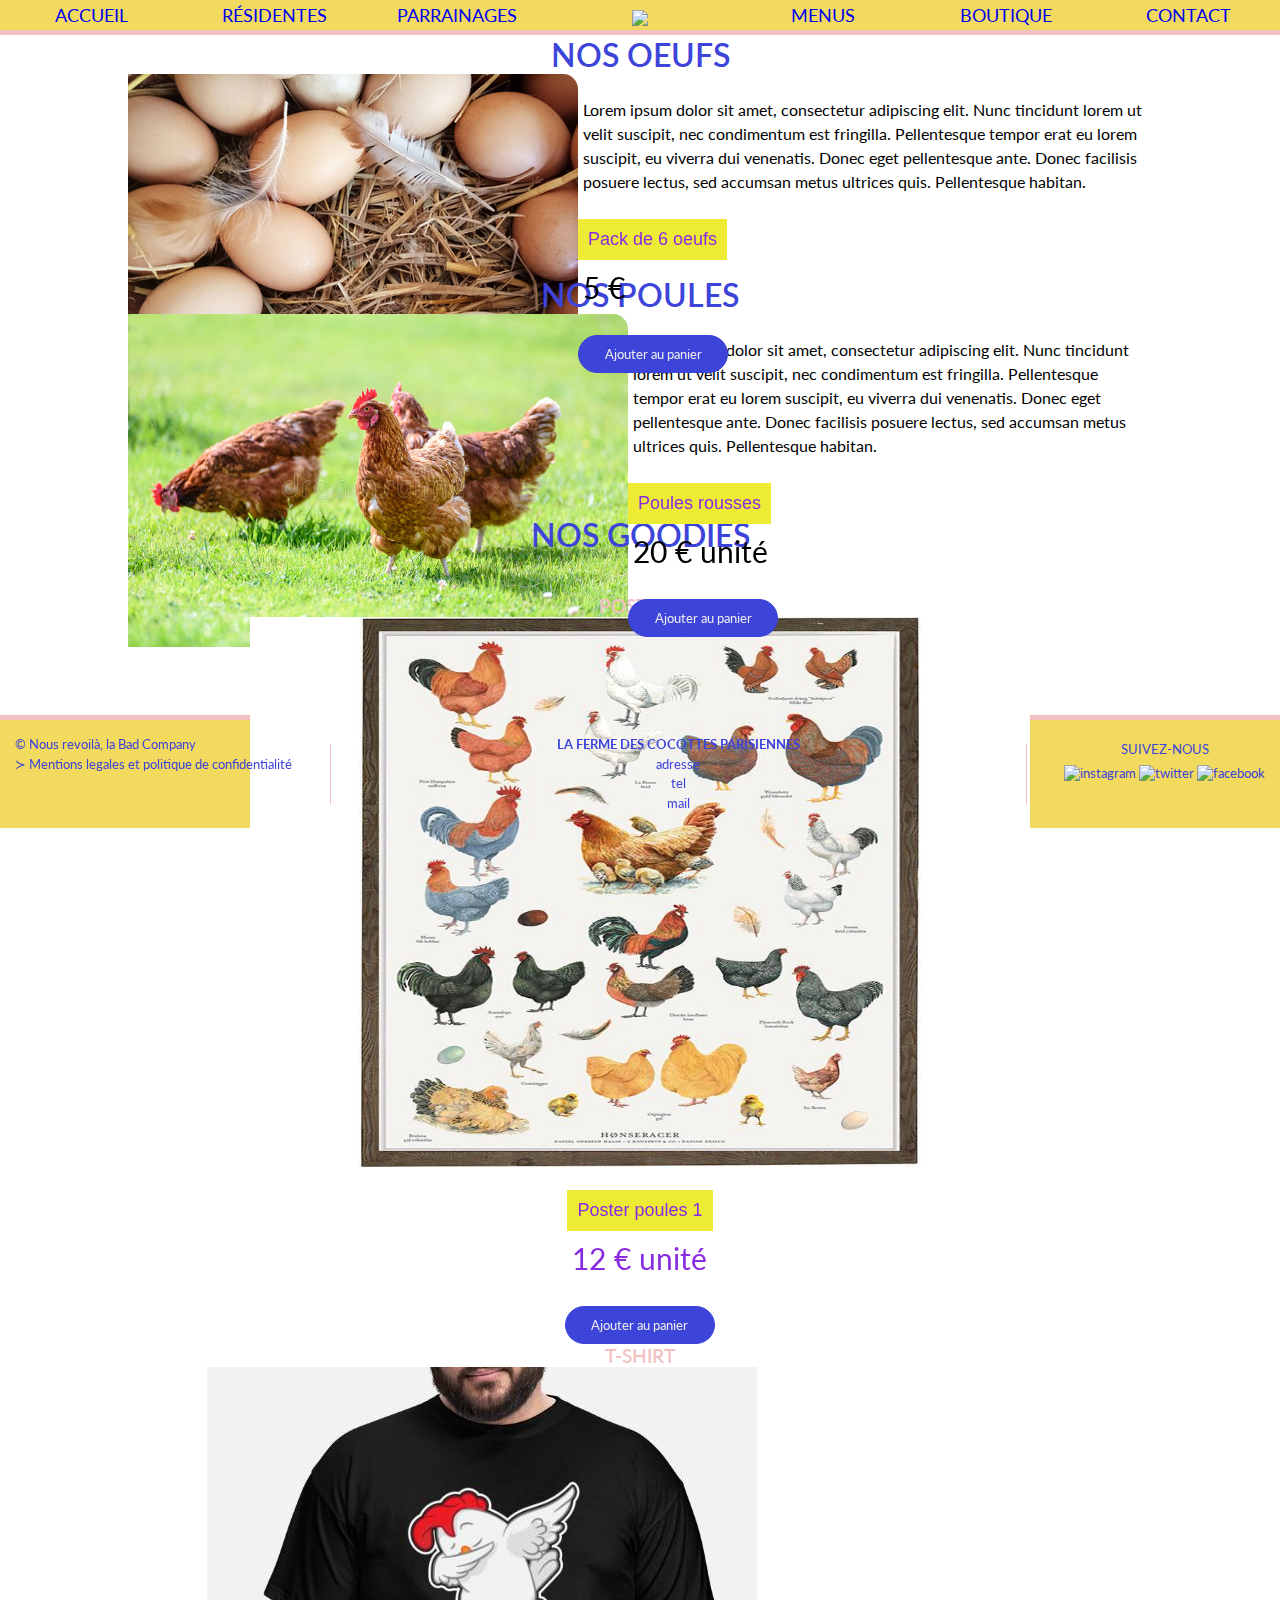
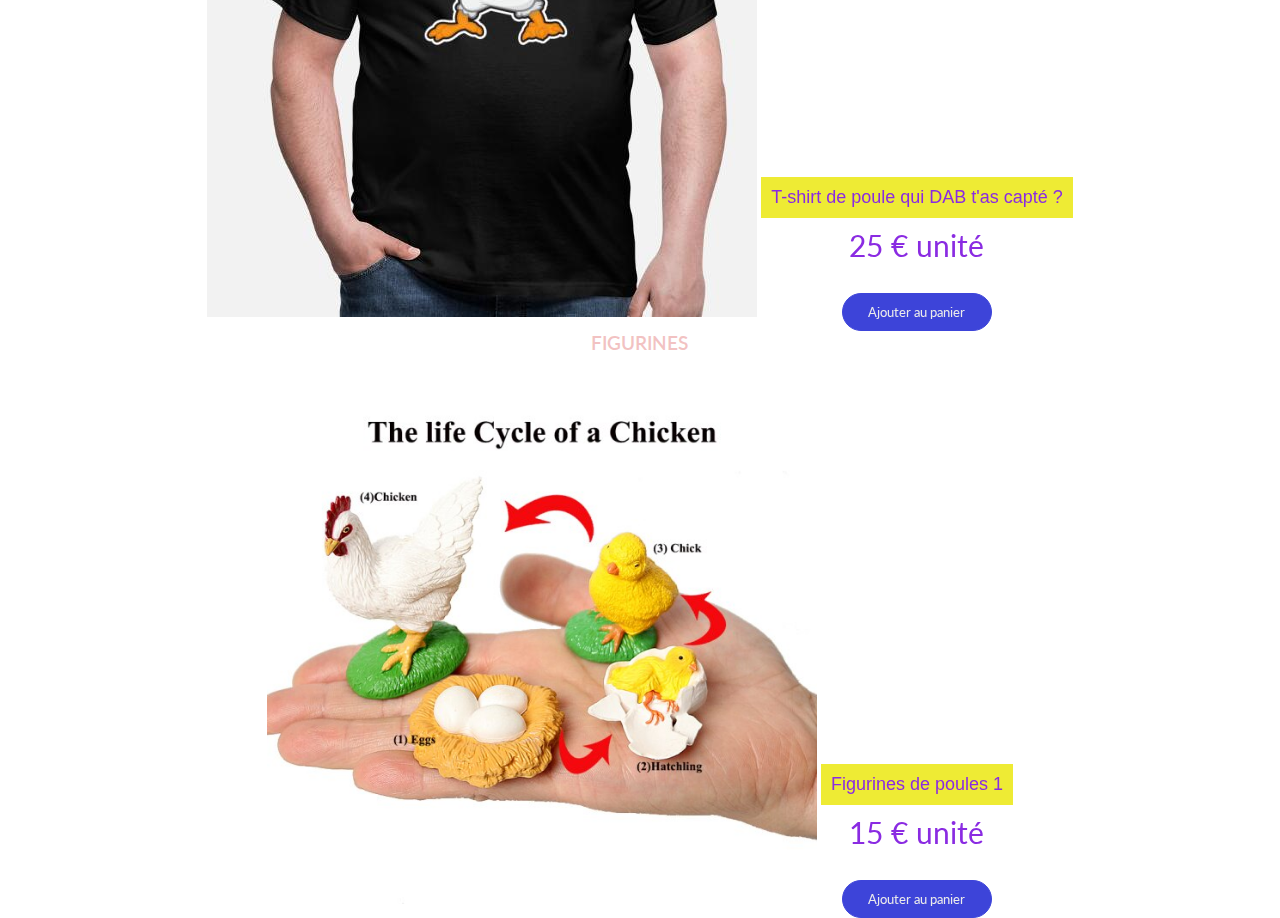
==== boutique.html @ 1811be8c "modif css: uniformisation bouutons et titres, 80vw pour tous contenus, échange menu et parrainage na" ====
<!DOCTYPE html>
<html lang="en">
    <head>
        <meta charset="UTF-8">
        <meta http-equiv="X-UA-Compatible" content="IE=edge">
        <meta name="viewport" content="width=device-width, initial-scale=1.0">
        <link href="css/style.css" rel="stylesheet">
        <link href="css/boutique.css" rel="stylesheet">
        <link rel="shortcut icon" type="image/png" href="img/chickenIco.png"/>
        <link rel="preconnect" href="https://fonts.googleapis.com">
        <link rel="preconnect" href="https://fonts.gstatic.com" crossorigin>
        <link href="https://fonts.googleapis.com/css2?family=Outfit:wght@400;600&display=swap" rel="stylesheet">
        <script type="text/javascript" src="script/starter.js"></script>
        <title>La Boutique - La ferme des Cocottes Parisiennes</title>
    </head>
    <body>
      <header>
        <div w3-include-html="navbar.html"></div>
        <script>
          includeHTML();
        </script>
      </header>
        <!-------------------------------------------------------------Les oueufs-------------------------------------------------------------->
        <section class="partoeufs">
          <div class="letitre">
            <h2>Nos oeufs</h2>
          </div>
          <div class="lesoeufs">

            <img class="imgoeufs" src="img/oeufsboutique.jpeg" alt="Image d'oeufs!">
          
            <div class="texteoeufs">
              <div class="descriPack">
                  <br>    
                  <p>Lorem ipsum dolor sit amet, consectetur adipiscing elit. Nunc tincidunt lorem ut velit suscipit, nec condimentum est fringilla. Pellentesque tempor erat eu lorem suscipit, eu viverra dui venenatis. Donec eget pellentesque ante. Donec facilisis posuere lectus, sed accumsan metus ultrices quis. Pellentesque habitan. </p>
              </div>
          
              <div class="dropdownPack">
                  <button class="boutonmenu1">Pack de 6 oeufs</button>
                  <div class="dropdownPack-child">
                    <a>Pack de 12 oeufs : 10 €</a>
                    <a>Pack de 24 oeufs : 18 €</a>
                  </div>
                  <div class="le-prix">
                    <p>5 €</p>
                  </div>
                  <div class="addToCart addToCartepack">
                    <button class="btn">Ajouter au panier</button>
                  </div>
              </div>
            </div>
          </div>
        </section>
      

            <!------------------------------------------------------------Les Poules--------------------------------------------------------------->
            <section class="partpoules">
              <div class="letitre">
                <h2 class="lestitres">Nos Poules</h2>
              </div>
              <div class="lesoeufs">
    
                <img class="imgoeufs" src="img/poules-boutique.jpg" alt="Image de Poules">
              
                <div class="texteoeufs">
                  <div class="descriPack">
                      <br>    
                      <p>Lorem ipsum dolor sit amet, consectetur adipiscing elit. Nunc tincidunt lorem ut velit suscipit, nec condimentum est fringilla. Pellentesque tempor erat eu lorem suscipit, eu viverra dui venenatis. Donec eget pellentesque ante. Donec facilisis posuere lectus, sed accumsan metus ultrices quis. Pellentesque habitan. </p>
                  </div>
              
                  <div class="dropdownPack">
                      <button class="boutonmenu1">Poules rousses</button>
                      <div class="dropdownPack-child">
                        <a>Poules Sussex : 45 €</a>
                        <a>Poule gâtinaise : 28 €</a>
                        <a>Poule Coucou de Rennes : 35 €</a>
                      </div>
                      <div class="le-prix">
                        <p>20 € unité</p>
                      </div>
                      <div class="addToCart addToCartepack">
                        <button class="btn">Ajouter au panier</button>
                      </div>
                  </div>
                </div>
              </div>
            </section>
            <!-----------------------------------------------------------------------Goodies------------------------------------------------------------>
            <section class="partgoodies">
              <div class="letitre">
                <h2 class="lestitres">Nos Goodies</h2>
              </div>
              <div class="articles">
                <div class="elements">
                  <h3>Posters</h3>
                  <img class="imgposterpoules" src="img/poster-boutique.jpeg" alt="Poster de poule.">
                  <div class="dropdownPack">
                    <button class="boutonmenu1">Poster poules 1</button>
                    <div class="dropdownPack-child">
                      <a>Poster poule rockeuse : 12 €</a>
                      <a>Poster poule du 93 : 12 €</a>
                    </div>
                    <div class="le-prix">
                      <p>12 € unité</p>
                    </div>
                    <div class="addToCart addToCartepack">
                      <button class="btn">Ajouter au panier</button>
                    </div>
                </div>
                <div class="elements">
                  <h3>T-shirt</h3>
                  <img class="imgt-shirt" src="img/t-shirt-poulet-dab-.jpg" alt="T-shirt de poule qui Dab.">
                  <div class="dropdownPack">
                    <button class="boutonmenu1">T-shirt de poule qui DAB t'as capté ?</button>
                    <div class="dropdownPack-child">
                      <a>T-shirt poule Matuidi Charo : 25 €</a>
                      <a>T-shirte poule bien mafé : 25 €</a>
                      <a>T-shirt poules résidentes : 35 €</a>
                    </div>
                    <div class="le-prix">
                      <p>25 € unité</p>
                    </div>
                    <div class="addToCart addToCartepack">
                      <button class="btn">Ajouter au panier</button>
                    </div>
                </div>
                <div class="elements">
                  <h3>Figurines</h3>
                  <img class="imgfigurines" src="img/figurines-de-poule.jpg" alt="Figurines de poules.">
                  <div class="dropdownPack">
                    <button class="boutonmenu1">Figurines de poules 1</button>
                    <div class="dropdownPack-child">
                      <a>Figurines de poules tueuses: 45 €</a>
                      <a>Figurines de poules à tête chercheuse: 28 €</a>
                    </div>
                    <div class="le-prix">
                      <p>15 € unité</p>
                    </div>
                    <div class="addToCart addToCartepack">
                      <button class="btn">Ajouter au panier</button>
                    </div>
                </div>
              </div>
            </section>
            <!-- FOOTER -->        
            <div w3-include-html="footer.html"></div>
            <script>
              includeHTML();
            </script>
            
          </body>
</html>
---- css/style.css ----
@import url('https://fonts.googleapis.com/css2?family=Lato:wght@400&family=Outfit:wght@400;600&display=swap');

:root {
    --primary-color : #F2DA5E;
    --second-color : #F2C2C2;
    --third-color : #3D44D9;
    --font-titre : 'Outfit', sans-serif, 600;
    --font-content : 'Lato', sans-serif;
}
* {

    box-sizing: border-box;
    text-decoration: none;
    padding: 0px;
    margin: 0px;
}

a:visited {color: var(--third-color);}

body {
    margin:0;
    font-family: var(--font-content);   
}

header {
    background-color: var(--primary-color);
    border-bottom: 5px solid var(--second-color);
    font-family: var(--font-titre);
    font-size: 18px;
    position: sticky;
    top: 0;
    transition:0.2s;
}

ul li {
    padding: 0;
    list-style: none;
}


/* 80 vw */
.partgoodies, .partoeufs, .partpoules, h4, .contact, .laPrez, .laFormule1, .laFormule2, .vosFilleules, .topParrains, .lespoules {
  width: 80vw;
  margin: auto; 
}

/* FONT ET TEXT*/
a {
    font-family: var(--font-titre); 
    position: relative;
    text-transform: uppercase;
    
}

.link::after {
    content: '';
    display: block;
    width: 100%;
    height: 0px;
    background: var(--second-color);
    transition:.3s ease;
    position: absolute;
    top: 10px;
    z-index: -1;
    left: 50%;
    transform: translateX(-50%);
}

.link:hover::after {
    height: 10px;
    position: absolute;
    top: 14px;
    z-index: -1;
    left: 50%;
    transform: translateX(-50%);
}


p {font-size: 1em; line-height: 1.5; }

h1{ 
    font-family: var(--font-titre);
    font-size: 3em;
    font-weight: 600;
    text-transform: uppercase;
    color: var(--second-color);
}

h2 {
    font-family: var(--font-titre);
    color: var(--third-color);
    font-size: 2em;
    font-weight: 600;
    text-transform: uppercase;
}

h3 {
    text-align: center;
    font-family: var(--font-titre);
    color: var(--second-color);
    font-size: 1.2em;
    font-weight: 600;
    text-transform: uppercase;
}


.btn {
  border-radius: 25px;
  padding: 10px;
  border: solid 1px var(--third-color);
  background: var(--third-color);
  color: rgb(235, 235, 235);
  font: var(--font-titre);
  font-size: 80%;
  width: 150px;
}

.btn:active {
    background-color: var(--second-color);
    border:var(--third-color) solid 3px;
}
MENU NAVIGATION
 header {
  z-index: 1000000000;
}

#menuDesktop {      
    display: flex;
    flex-direction: column;
    justify-content: center;
}

#menuDesktopSize {
  display: grid;
  grid-template-columns: 1fr 1fr 1fr 1fr 1fr 1fr 1fr;
    flex-direction: row;
    justify-content: space-evenly;
    align-items: center;
    list-style: none;
    text-align: center;
    padding: 0;
    transition: 0.2s;
}

#menuMobile {display: none;}
.menuDeroulant {display: none;}

.logo {
    width: 65px;
    transition: 0.2s;
    margin-top: 10px
}

MENU MOBILE
.b1 { 
    margin: 10px;
    width: 40px;
    height: 40px;
    border: none;
    cursor: pointer;
    border-radius: 5px;
    position: absolute;
    left: 0;
    top: 40%;
    background: none;
    transform: translateY(-50%);
  }

.container-lignes {
    width: 40px;
    height: 40px;
    position: absolute;
    top: 50%;
    left: 50%;
    transform: translate(-50%, -50%);
    pointer-events: none;
  } */ 

  .ligne {
    position: absolute;
    border-radius: 10px;
    width: 40px;
    height: 5px;
    background:var(--third-color);
  }
  .ligne:nth-child(1){
    top: 0px;
  }
  .ligne:nth-child(2){
    top: 15px;
  }
 .ligne:nth-child(3){
    top: 30px;
  }
  
  .b1 .ligne:nth-child(1), .ligne:nth-child(3){
    transform: rotate(0deg);
    transition:   
    transform 0.2s ease-in-out,
    top 0.2s 0.2s ease-in-out;
  }
  .b1 .ligne:nth-child(2) {
    transition: opacity 0.2s 0.2s ease-in-out;
  } 

  .b1.active .ligne:nth-child(1){
    top: 15px;
    transform: rotate(45deg);
    transition:   
    top 0.2s  ease-in-out,
    transform 0.2s 0.2s ease-in-out;
  }
  .b1.active .ligne:nth-child(2){
    transition: opacity 0.2s ease-in-out;
    opacity: 0;
  }
  .b1.active .ligne:nth-child(3){
    top: 15px;
    transform: rotate(-45deg);
    transition:   
    top 0.2s  ease-in-out,
    transform 0.2s 0.2s ease-in-out;
  }

/* HOME PAGE 
.fullWidthHomeBG {
  padding: 0;
  margin: 0;
}

.fullWidthHome {
    background-image: url(../img/chickenFull.png);
    background-repeat: no-repeat;
    background-size: cover;
    height : 80vh;
    display: flex;
    align-content: center;
    justify-content: center;
    align-items: center;
}

.centred {width: 80vw;
    margin: auto;
    display: flex;
    flex-direction: column;
    align-content: center;
    align-items: center;
    padding: 80px; 
} */

/* .imgPictureHome {
  padding: 20px 0;
}

.actualiteHome {
  display: flex;
  flex-direction: row;
  justify-content: space-evenly;
  width: 100%;
  align-items: center;
}

.rondJaune {
    position: absolute;
    left: -150px;
    z-index: -1;
} */


/* //////////////// QUI NOUS SOMMES ////////////////// */

/* .who{
  display: flex;
  flex-direction: column ;
  align-items: center;
  width: 80vw; 
  margin: auto; 
}

.who h2{
    padding: 20px 0 20px 0;
    text-align: center;
} */

/* philosophie */
/* .philo {
    display: flex;
    flex-direction: column;
    justify-content: center;
    align-items: center;
    text-align: center; 
    padding : 20px;  
}
.philo > p {
    width: 350px;
}

.philo > img {
    animation: roundpink 5s ease 0s infinite normal none;
    z-index: 0; 
    position: absolute; 
}
@keyframes roundpink {
    0% {
      animation-timing-function: ease-out;
      transform: scale(1);
      transform-origin: center center;
    }
  
    10% {
      animation-timing-function: ease-in;
      transform: scale(0.91);
    }
  
    17% {
      animation-timing-function: ease-out;
      transform: scale(0.98);
    }
  
    33% {
      animation-timing-function: ease-in;
      transform: scale(0.87);
    }
  
    45% {
      animation-timing-function: ease-out;
      transform: scale(1);
    }
  } */

/* .philo > h2, p {
    z-index: 2;
} */

/* mettez-vous au vert */
/* .green {
    border: solid 20px;
    border-color: var(--third-color);
    text-align: center; 
    padding : 20px;
    overflow: scroll; 
}
.green > p{
    text-align: justify;
    padding-bottom: 10px;

}

.philo, .green{
    height: 450px; 
    width: 450px;
} */

/* activités */
/* article {
    display: grid;
    grid-template-columns: repeat(2, 1fr);
    grid-template-rows: repeat(3, 1fr);
    grid-column-gap: 35px;
    grid-row-gap: 35px;
    align-items: center;
    justify-items: center;
    padding-top: 20px;
}
.farmer { grid-area: 1 / 1 / 2 / 2; 
}
.chicken { grid-area: 1 / 2 / 2 / 3; 
}
.heart { grid-area: 2 / 1 / 3 / 3; 
}
.bar { grid-area: 3 / 1 / 4 / 2;
}
.shop { grid-area: 3 / 2 / 4 / 3; 
}
article > div {
    display: flex; 
    flex-direction: column;
    align-items: center;
    transition: transform .1s;  
} */
/* article > div:hover{
    -webkit-transform: scale(1.5); /* Safari 3-8 */
    /* transform: scale(1.5);
}
article img {
    padding: 20px; 
} */ 


/* //////////////// FIN QUI NOUS SOMMES ////////////////// */


/* //////////////////////////////////////////////////////     DEBUT     PARRAINAGES      ///////////////////////////////////////////////////////////////// */

/* .laPrez {
  display: block;
  padding: 50px 20px 50px 20px;
}

.laPrezMobile {
  display: none;
  padding: 50px 20px 50px 20px;
}
  
.laPrez > p {
  justify-content: flex-start;
}
  
.laFormule1 {
  display: flex;
  flex-direction: row;
}
  
.pouleFormule1 {
  width: 500px;
  border-radius: 0px 15px 15px 0px;
  justify-content: flex-start;
}
  
.texteFormule1 {
  margin: 20px;
  margin-bottom: 0px;
  display: flex;
  flex-direction: column;
  justify-content: space-between;
}
  
.descriFormule1 > p {
  justify-content: flex-start;
}

.descriFormule1Mobile {
  justify-content: flex-start;
  display: none;
}
  
select {
  font-family: var(--font-content);padding: 5px;
  margin: 20px 0px 20px 0px;
  width: 291px;
  height: 40px;
  background-color: white;
}
  
.textareaNomPoule {
  display: flex;
  flex-direction: row;
}
  
.textareaNomPoule textarea { */
  /* width: 291px;
  height: 40px;
  resize: none;
  justify-content: flex-start;
  font-family: var(--font-content);
  padding: 10px;
}
  
.textareaNomPoule button {
  width: 100px;
  height: 40px;
  justify-content: flex-start;
  font-family: var(--font-content);
}
  
.lePrix {
  margin: 20px 0px 20px 0px;
  font-size: 30px;
}
  
.lePrix1 > p {
  justify-content: flex-start;
}
  
.addToCart button{
  border-radius: 25px;
  padding: 10px;
  border: solid 3px var(--third-color);
  background: var(--third-color);
  color: rgb(235, 235, 235);
  font: var(--font-titre);
}
  
.addToCartformule1Mobile{
  display: none;
}

.addToCartformule2 {
  display: flex;
  justify-content: flex-end;   
}

.laFormule2 {
  display: flex;
  flex-direction: row-reverse;
  margin: 30px 0px 0px 0px;
}
  
.pouleFormule2 {
  width: 500px;
  border-radius: 15px 0px 0px 15px;
  justify-content: flex-start;
}

.texteFormule2 {
  margin: 30px;
  margin-bottom: 0px;
  justify-content: flex-start;

}

.texteFormule2 a{
display: flex;
justify-content: flex-end;
} */


/* .descriFormule2 > p{
  justify-content: flex-start;
}

.descriFormule2Mobile > p{
  display: none;
} */

/* .plusMoins {
  margin: 50px 0px 50px 0px;
  align-items: flex-start;
  display: flex;
  flex-direction: row;
  justify-content: flex-end;
}

.plusMoins textarea {
  width: 75px;
  height: 50px;
  resize: none;
  white-space: normal;
  text-align: justify;
  -moz-text-align-last: center;
  text-align-last: center;
  font-size: 20px;
  margin: 0px 10px 0px 10px;
  overflow:hidden;
  rows:1; 
  disabled:true;
}

.plusMoins button {
  width: 50px;
  height: 50px;
  font-size: 30px;
} */

/* .lePrix2 > p {
  display: flex;
  justify-content: flex-end;
}

.addToCartformule2 {
  display: flex;
  justify-content: flex-end;   
}

.titleParrainages {
  text-align: center;
  margin: 50px;
}

.filleulesMalheureusement {
  font-size: 24px;
  line-height: 42px;
  text-align: center;
  margin: 150px;
}

.medailles {
  display: flex;
  flex: row;
  padding: 50px;
  min-height: 800px;
  align-content: center;
  justify-content: space-evenly;
}
.medailleSolo {
  display: flex;
  flex-direction: column;
  max-width: 300px;
  align-items: center;
  box-shadow: 5px 10px 5px lightgrey;
  margin: 10px 20px 10px 20px;
} */

/* .medailles img {
  width: 150px;
}  

.medailleTxt > p {
  font-size: 30px;
  text-align: center;
}
  
.medailleComment > p {
    padding: 20px;
}

.medailleOr {
  align-self: flex-start;
}

.medailleArgent {
  align-self: center;
}

.medailleBronze  {
  align-self: flex-end;
} */


  /* //////////////////////////////////////////////////////     FIN     PARRAINAGES      ///////////////////////////////////////////////////////////////// */

/* h4 {
    display: flex;
    justify-content: center;
    font-style: normal;
    margin-top: 4%;
}

#contact {
    padding: 40px;
    text-align: center;
}

.poules-contact {
    display: flex;
    padding-bottom: 10px;
    justify-content: space-evenly;  
}

#poules {
position: 50% 50%;
}

form {
    margin: 0 auto;
    width: 300px;
    padding-top: 20px;
}

label {
    line-height: 2;
}

input[type="text"],
input[type="email"],
textarea {
    width: 100%;
    padding: 10px;
    margin-bottom: 10px;
} */

/* Boutique */
/* les oeufs et les poules */
/* .letitre {
    text-align: center;   
}

.lesoeufs {
    display: flex;
    flex-direction: row;
    }
    
    .imgoeufs {
    width: 500px;
    border-radius: 0px 15px 15px 0px;
    justify-content: flex-start;
    }
    
    .texteoeuf {
    padding: 20px;
    }
    
    .boutonmenu1 {
    background-color: rgb(238, 235, 52);
    color:blueviolet;
    border: none;
    cursor: pointer;
    padding:10px;
    margin-top:20px;
    font-size: 18px;
    }
     */
    /* .boutonmenu1:hover {
     background-color: #3D44D9;
    }
    
    .dropdownPack {
    position: relative;
    display: inline-block;
    }
    
    .dropdownPack-child {
    display: none;
    background-color: rgb(238, 235, 52);
    min-width: 50px;
    }
    
    .dropdownPack-child a {
    color:blueviolet;
    padding:10px;
    text-decoration: none;
    display: block;
    }
    
    .dropdownPack:hover .dropdownPack-child {
    display: block;
    } */
    
        /* .le-prix {
        margin: 0px 0px 20px 0px;
        font-size: 30px;
        }
        
        .addToCarte button{
        color:blueviolet;
        width: 120px;
        height: 40px;
        background-color: #3D44D9;
        border-radius: 15px;
        border: 0px;
        } */
    /* la boutique */
    /* .articles {
        display: flex;
        justify-content: space-around;
        align-items: center;
        padding-top: 40px;
        flex-wrap: wrap;
        text-align: center;
        color:blueviolet;
     }
     .lestitres{
       margin-top: 40px;
     }
    
     .imgposterpoules{
        width: 550px;
        height: 550px;
     }
     .imgt-shirt{
        width: 550px;
        height: 550px;
     } */
     /* .imgfigurines{
        width: 550px;
        height: 550px;
     }
     @media screen and (max-width: 650px) {
     .descriPack{
       display: none;

     }
     .imgoeufs{
       max-width: 200px;
     }
     .letitre{
    
       margin: 20px;
     }
    }      */

/* .partoeufs {
padding:  0px ;
margin: 20px 20px 20px 0px;
height: 200px;
}

.partpoules {
padding:  0px ;
margin: 20px 20px 20px 0px;
height: 200px;
}

.imgposterpoules {
  width: 90%; */
  /* height: 550px; */
  /*   margin: 50px;*/ 
  /* margin: 0; */
/* }

.texteoeuf {
padding: 10px;  
}

.partgoodies {
max-height: 200px; 
}

article > .btn {
  width: 100px;
  height: 30px;
} */

/* residentes photos */

/* .lespoules {
    display: flex;
    justify-content: space-around;
    align-items: center;
    padding-top: 120px;
    flex-wrap: wrap;
}

.lespoules2 {
    display: flex;
    justify-content: space-around;
    align-items: center;
    padding-top: 200px;
}

.coq1 {
    display: flex;
    justify-content: space-around;
    padding-top: 200px;
    padding-bottom: 200px;
}

.poules__container {
    display: flex;
    flex-direction: column; */
    /* justify-content: center;
    padding: 1rem;
    background-color: #d8d5cf;
    margin: 1rem;
    width: 30%;
    height: 470px;
    align-items: center;
}

.poule__contenu {
    padding: 1rem;
}

.poulettes {
    width: 80%;
}

.poule__desc {
  display: none;
  padding: 1rem;
} */


@media screen and (max-width: 650px) { 
  /* residentes */
  .poules__container{
    width: 100%;
    float: right;
    height: 275px;
    flex-direction: row-reverse;
    padding: 0.3rem;
    margin: 0.3rem;
    justify-content: flex-start;
  }

  .poules__container:nth-child(2n) {
    flex-direction: row;
  }

  .poulettes {
    width: 50%;
  }

  .poule__desc {
    display: block;
  }

    /* Parrainages */  
  .laPrez {
    display: none;
  }
  
  .laPrezMobile {
    display: block;
    padding: 20px 20px 50px 20px;
  }
  
  .texteFormule1 {
    display: flex;
    flex-direction: column;
    justify-content: space-between;
    margin:  20px;
  }
  
  .descriFormule1 {
    display: none;
  }
  
  .descriFormule1Mobile {
    justify-content: flex-start;
    display: block;
  }
  
  .lePrix {
    margin: 20px 0px 20px 0px;
    font-size: 30px;
  }
    
  .lePrix1 > p {
    display: flex;
    justify-content: flex-end;
  }
  
  .addToCartformule1 {
    display: flex;
    justify-content: flex-end;
  }
  
  .imgPouleParrainage {
    display:none;
  }
  
  select {
    font-family: var(--font-content);padding: 5px;
    margin: 20px 0px 20px 0px;
    max-width: 200px;
    height: 40px;
    align-self: center;  
  }
   
  .textareaNomPoule {
    display: flex;
    flex-direction: column;
  }
    
  .textareaNomPoule textarea {
    max-width: 200px;
    height: 40px;
    resize: none;
    justify-content: flex-start;
    font-family: var(--font-content);
    align-self: center;
   }
    
  .textareaNomPoule button {
    width: 100px;
    height: 40px;
    justify-content: flex-start;
    align-self: center;
    font-family: var(--font-content);
  }
  
  .descriFormule2Mobile > p{
    display: flex;
    justify-content: center;
  }
  
  .laFormule2 {
    display: flex;
    flex-direction: row-reverse;
    margin: 0;
  }
  
  .descriFormule2{
    display: none;
  }
  
  .texteFormule2 {
    margin: 0px 0px 0px 0px;
    display: flex;
    flex-direction: column;
    justify-content: space-between;
    margin: 20px;
  }
  
  .filleulesMalheureusement {
    margin: 100px;
  }
  
  .medailles {
    display: flex;
    flex-direction: row;
    padding: 0px 20px 0px 20px;
    min-height: 200px;
    align-content: center;
    justify-content: space-evenly;
  }
  
  .medailles img {
      width: 50px;
  }
  
  .medailleTxt > p {
    font-size: 18px;
    text-align: center;
    padding: 0px 10px 10px 10px;
  }
  
  
  .medailleSolo {
    display: flex;
    flex-direction: column;
    max-width: 150px;
    align-items: center;
    box-shadow: 5px 5px 5px lightgrey;
    margin: 10px 20px 10px 20px;
  }
  
  .medailleSolo img {
    display: flex;
    flex-direction: column;
    max-width: 100px;
    align-items: center;
    margin: 10px 20px 10px 20px;
  }
  
  .medailleComment {
    display: none;
  }
  
  .medailleOr {
    align-self:baseline;
  }
  
  .medailleArgent {
    align-self:baseline;
  }
  
  .medailleBronze  {
    align-self:baseline;
  }
  

  /* MENU */
  
  #menuDesktop {display: none;}

  #menuMobile {
    display: flex;
    flex-direction: column;
    align-items: center;
    z-index: 2;
    background: var(--primary-color);
    border-bottom:2px solid var(--second-color) ;
}

  #menuMobile ul {
    list-style: none;
    text-align: center;
    padding: 0;
  }

  #menuMobile .logo {margin-top: 10px; text-align: center;}
  header {height: 100px;}   

  .menuDeroulant {
    background-color: var(--primary-color); 
    width: 100vw; 
    height: 45vh;
    display: flex;
    flex-direction: row;
    justify-content: space-around;
    position: absolute;
    transform: translateY(-150%);
    transition: transform 0.4s ease-in;
    z-index: -2;
  }

  .deroule {
    transform: translateY(0%);
  }

  .menuDeroulant ul {
    display: flex;
    flex-wrap: nowrap;
    flex-direction: column;
    justify-content: space-evenly;
    align-items: center;
    padding: 0;
  }
}
  /* HOME */
  /* .actualiteHome {
    flex-direction: column;
  }
   */


/* MEDIA QUERIES QUI NOUS SOMMES */
/* @media screen and (min-width: 651px) {
    .who {
        display: flex;
        flex-flow: row wrap;
        justify-content: center ;  
    }
    .philogreen {
        display:flex; 
        justify-content:center ;  
        align-items: center;  
    }
    .philo { grid-area: 1 / 1 / 2 / 2; 
             border: solid 20px;
             border-color: var(--second-color )
            }
  
    .green { grid-area: 1 / 2 / 2 / 3; }
    .farm { grid-area: 2 / 1 / 3 / 3;
            margin: 50px 0;
    }

    article {
        display: flex; 
        justify-content: space-around;
        flex-flow: row wrap; 
    }
     
} */

/* FIN MEDIA QUERIES QUI NOUS SOMMES */   

/* FOOTER */
footer {
    background-color: var(--primary-color);
    color: var(--third-color); 
    width: 100%;
    bottom: 0;
    padding: 10px;
    border-top: 5px solid;
    border-color: var(--second-color );
    display: flex; 
    justify-content: space-between;
    font-size: small;
    }

.trait{
    width: 0%;
    border-left: solid 1px;
    border-color: var(--second-color);
    height: 60px;
    align-self: center;
    padding: 0;
}
.societe{
    width: 50%; 
}
footer > div, p {
    padding: 5px; 
}
.maj{
    text-transform: uppercase;
}
span.maj{
    font-weight: bold; 
}
.soc, .societe{
    text-align: center;
}

@media screen and (max-width: 650px) {
    footer{
        flex-direction: column-reverse;
        align-items: center;
        text-align: center;
    }
    .societe{
        padding: 15px;
        width: 100%;
    }
    .trait{
        border-top: solid 1px;
        border-left: none;
        border-color: var(--second-color);
        width: 70%;
        height: 0;
    }
}
@media screen and (min-width: 651px) and (max-width: 1080px) {
  .poules__container {
    width: 45%;
  }
}
---- css/boutique.css ----
/* Boutique */
/* les oeufs et les poules */
.letitre {
    text-align: center;   
}

.lesoeufs {
    display: flex;
    flex-direction: row;
    }
    
    .imgoeufs {
    width: 500px;
    border-radius: 0px 15px 15px 0px;
    justify-content: flex-start;
    }
    
    .texteoeuf {
    padding: 20px;
    }
    
    .boutonmenu1 {
    background-color: rgb(238, 235, 52);
    color:blueviolet;
    border: none;
    cursor: pointer;
    padding:10px;
    margin-top:20px;
    font-size: 18px;
    }
    
    .boutonmenu1:hover {
     background-color: #3D44D9;
    }
    
    .dropdownPack {
    position: relative;
    display: inline-block;
    }
    
    .dropdownPack-child {
    display: none;
    background-color: rgb(238, 235, 52);
    min-width: 50px;
    }
    
    .dropdownPack-child a {
    color:blueviolet;
    padding:10px;
    text-decoration: none;
    display: block;
    }
    
    .dropdownPack:hover .dropdownPack-child {
    display: block;
    }
    
        .le-prix {
        margin: 0px 0px 20px 0px;
        font-size: 30px;
        }
        
        .addToCarte button{
        color:blueviolet;
        width: 120px;
        height: 40px;
        background-color: #3D44D9;
        border-radius: 15px;
        border: 0px;
        }
    /* la boutique */
    .articles {
        display: flex;
        justify-content: space-around;
        align-items: center;
        padding-top: 40px;
        flex-wrap: wrap;
        text-align: center;
        color:blueviolet;
     }
     .lestitres{
       margin-top: 40px;
     }
    
     .imgposterpoules{
        width: 550px;
        height: 550px;
     }
     .imgt-shirt{
        width: 550px;
        height: 550px;
     }
     .imgfigurines{
        width: 550px;
        height: 550px;
     }
     @media screen and (max-width: 650px) {
     .descriPack{
       display: none;

     }
     .imgoeufs{
       max-width: 200px;
     }
     .letitre{
    
       margin: 20px;
     }
    }     

.partoeufs {
padding:  0px ;
margin: 20px 20px 20px 0px;
height: 200px;
}

.partpoules {
padding:  0px ;
margin: 20px 20px 20px 0px;
height: 200px;
}

.imgposterpoules {
  width: 90%;
  /* height: 550px; */
  /*   margin: 50px;*/ 
  /* margin: 0; */
}

.texteoeuf {
padding: 10px;  
}

.partgoodies {
max-height: 200px; 
}

article > .btn {
  width: 100px;
  height: 30px;
}
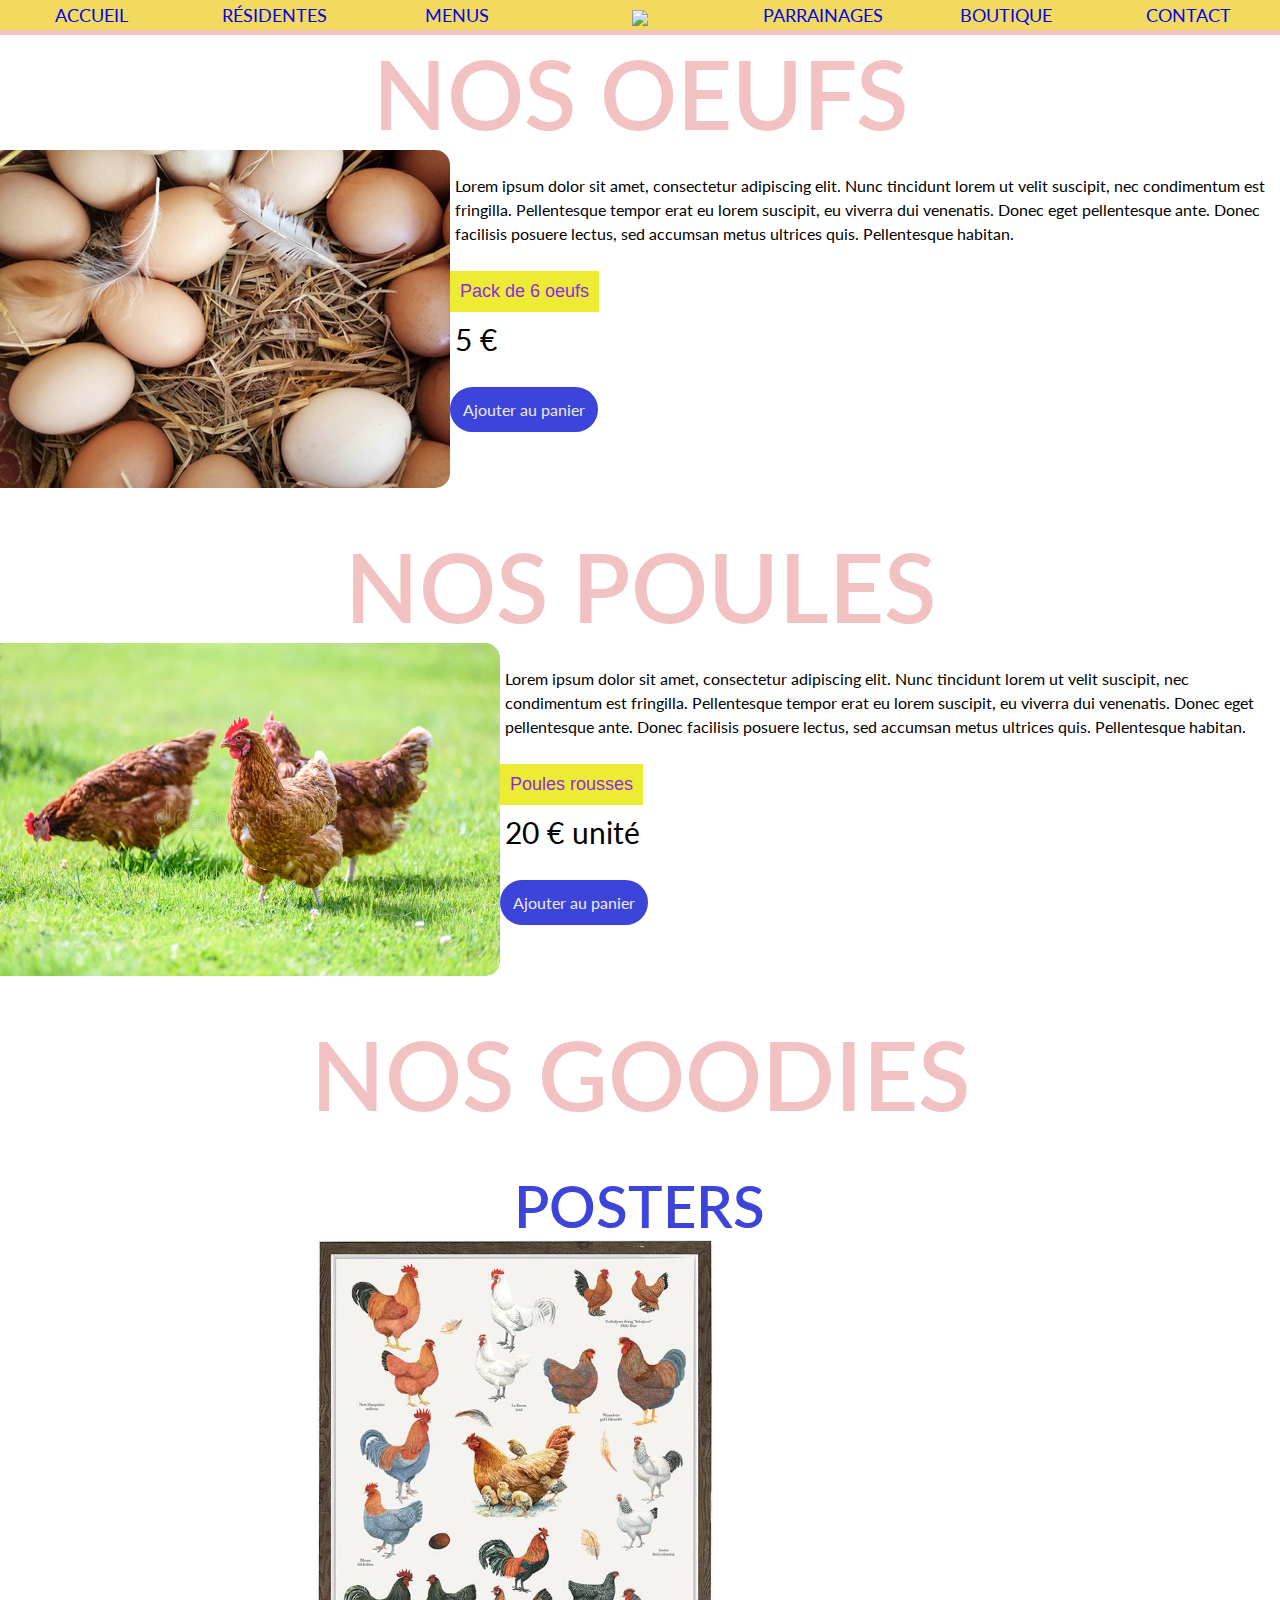
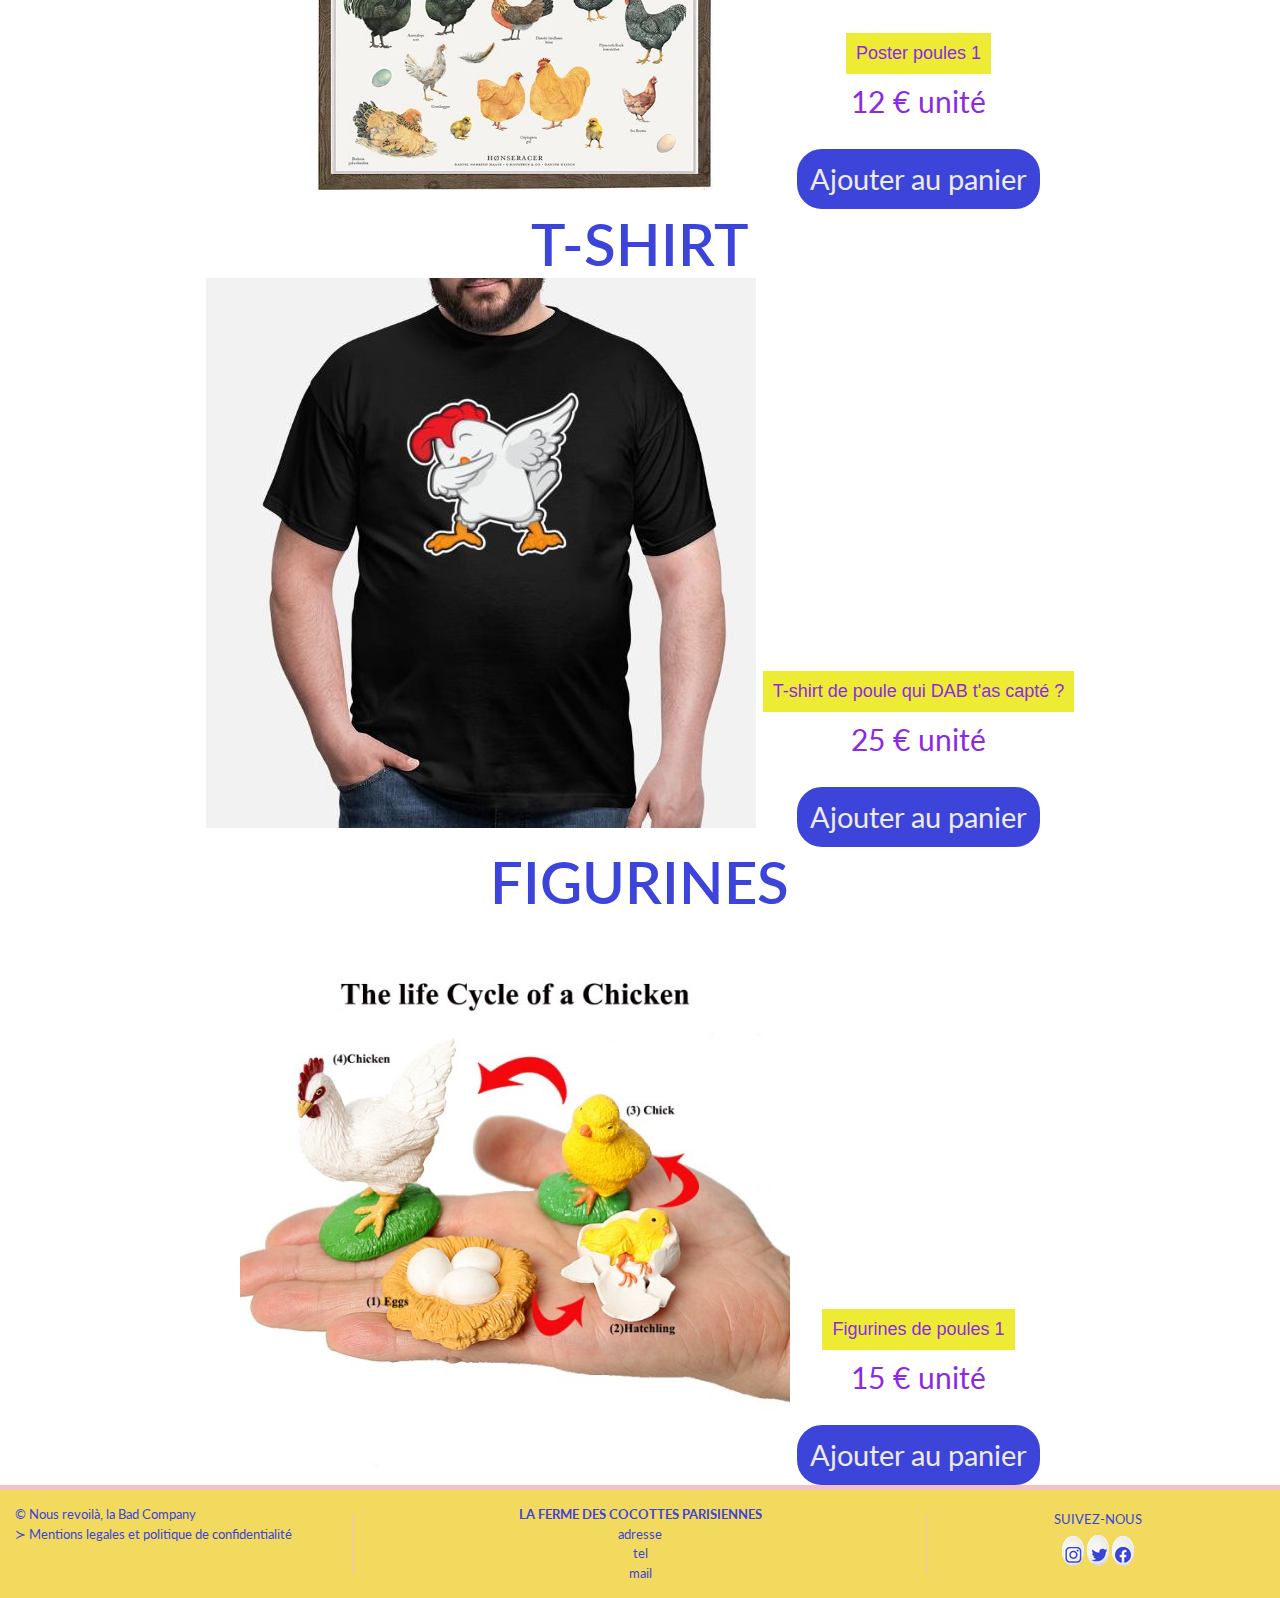
==== commit 1fd9f45a: "Merge branch 'main' into dev-Dorian-Parrainages" ====
--- a/boutique.html
+++ b/boutique.html
@@ -5,7 +5,6 @@
         <meta http-equiv="X-UA-Compatible" content="IE=edge">
         <meta name="viewport" content="width=device-width, initial-scale=1.0">
         <link href="css/style.css" rel="stylesheet">
-        <link href="css/boutique.css" rel="stylesheet">
         <link rel="shortcut icon" type="image/png" href="img/chickenIco.png"/>
         <link rel="preconnect" href="https://fonts.googleapis.com">
         <link rel="preconnect" href="https://fonts.gstatic.com" crossorigin>
@@ -23,7 +22,7 @@
         <!-------------------------------------------------------------Les oueufs-------------------------------------------------------------->
         <section class="partoeufs">
           <div class="letitre">
-            <h2>Nos oeufs</h2>
+            <h1>Nos oeufs</h1>
           </div>
           <div class="lesoeufs">
 
@@ -45,7 +44,7 @@
                     <p>5 €</p>
                   </div>
                   <div class="addToCart addToCartepack">
-                    <button class="btn">Ajouter au panier</button>
+                    <button>Ajouter au panier</button>
                   </div>
               </div>
             </div>
@@ -56,7 +55,7 @@
             <!------------------------------------------------------------Les Poules--------------------------------------------------------------->
             <section class="partpoules">
               <div class="letitre">
-                <h2 class="lestitres">Nos Poules</h2>
+                <h1 class="lestitres">Nos Poules</h1>
               </div>
               <div class="lesoeufs">
     
@@ -79,7 +78,7 @@
                         <p>20 € unité</p>
                       </div>
                       <div class="addToCart addToCartepack">
-                        <button class="btn">Ajouter au panier</button>
+                        <button>Ajouter au panier</button>
                       </div>
                   </div>
                 </div>
@@ -88,11 +87,11 @@
             <!-----------------------------------------------------------------------Goodies------------------------------------------------------------>
             <section class="partgoodies">
               <div class="letitre">
-                <h2 class="lestitres">Nos Goodies</h2>
+                <h1 class="lestitres">Nos Goodies</h1>
               </div>
               <div class="articles">
                 <div class="elements">
-                  <h3>Posters</h3>
+                  <h2>Posters</h2>
                   <img class="imgposterpoules" src="img/poster-boutique.jpeg" alt="Poster de poule.">
                   <div class="dropdownPack">
                     <button class="boutonmenu1">Poster poules 1</button>
@@ -104,11 +103,11 @@
                       <p>12 € unité</p>
                     </div>
                     <div class="addToCart addToCartepack">
-                      <button class="btn">Ajouter au panier</button>
+                      <button>Ajouter au panier</button>
                     </div>
                 </div>
                 <div class="elements">
-                  <h3>T-shirt</h3>
+                  <h2>T-shirt</h2>
                   <img class="imgt-shirt" src="img/t-shirt-poulet-dab-.jpg" alt="T-shirt de poule qui Dab.">
                   <div class="dropdownPack">
                     <button class="boutonmenu1">T-shirt de poule qui DAB t'as capté ?</button>
@@ -121,11 +120,11 @@
                       <p>25 € unité</p>
                     </div>
                     <div class="addToCart addToCartepack">
-                      <button class="btn">Ajouter au panier</button>
+                      <button>Ajouter au panier</button>
                     </div>
                 </div>
                 <div class="elements">
-                  <h3>Figurines</h3>
+                  <h2>Figurines</h2>
                   <img class="imgfigurines" src="img/figurines-de-poule.jpg" alt="Figurines de poules.">
                   <div class="dropdownPack">
                     <button class="boutonmenu1">Figurines de poules 1</button>
@@ -137,7 +136,7 @@
                       <p>15 € unité</p>
                     </div>
                     <div class="addToCart addToCartepack">
-                      <button class="btn">Ajouter au panier</button>
+                      <button>Ajouter au panier</button>
                     </div>
                 </div>
               </div>
--- a/css/style.css
+++ b/css/style.css
@@ -19,7 +19,8 @@
 
 body {
     margin:0;
-    font-family: var(--font-content);   
+    font-family: var(--font-content);
+    
 }
 
 header {
@@ -37,14 +38,13 @@
     list-style: none;
 }
 
-
-/* 80 vw */
-.partgoodies, .partoeufs, .partpoules, h4, .contact, .laPrez, .laFormule1, .laFormule2, .vosFilleules, .topParrains, .lespoules {
-  width: 80vw;
-  margin: auto; 
+.fullWidthHomeBG {
+    padding: 0 0 80px 0;
 }
 
 /* FONT ET TEXT*/
+
+
 a {
     font-family: var(--font-titre); 
     position: relative;
@@ -105,30 +105,27 @@
 
 
 .btn {
-  border-radius: 25px;
-  padding: 10px;
-  border: solid 1px var(--third-color);
-  background: var(--third-color);
-  color: rgb(235, 235, 235);
-  font: var(--font-titre);
-  font-size: 80%;
-  width: 150px;
+    border-radius: 25px;
+    padding: 10px;
+    border: solid 3px var(--third-color);
+    background: var(--third-color);
+    color: rgb(235, 235, 235);
+    font: var(--font-titre);
 }
 
 .btn:active {
     background-color: var(--second-color);
     border:var(--third-color) solid 3px;
 }
-MENU NAVIGATION
- header {
+/* MENU NAVIGATION */
+header {
   z-index: 1000000000;
 }
 
 #menuDesktop {      
     display: flex;
     flex-direction: column;
-    justify-content: center;
-}
+    justify-content: center;}
 
 #menuDesktopSize {
   display: grid;
@@ -151,7 +148,7 @@
     margin-top: 10px
 }
 
-MENU MOBILE
+/* MENU MOBILE */
 .b1 { 
     margin: 10px;
     width: 40px;
@@ -174,7 +171,7 @@
     left: 50%;
     transform: translate(-50%, -50%);
     pointer-events: none;
-  } */ 
+  }
 
   .ligne {
     position: absolute;
@@ -201,7 +198,7 @@
   }
   .b1 .ligne:nth-child(2) {
     transition: opacity 0.2s 0.2s ease-in-out;
-  } 
+  }
 
   .b1.active .ligne:nth-child(1){
     top: 15px;
@@ -222,8 +219,8 @@
     transform 0.2s 0.2s ease-in-out;
   }
 
-/* HOME PAGE 
-.fullWidthHomeBG {
+/* HOME PAGE */ 
+.fullWidthHomeBg {
   padding: 0;
   margin: 0;
 }
@@ -246,9 +243,9 @@
     align-content: center;
     align-items: center;
     padding: 80px; 
-} */
-
-/* .imgPictureHome {
+}
+
+.imgPictureHome {
   padding: 20px 0;
 }
 
@@ -264,12 +261,12 @@
     position: absolute;
     left: -150px;
     z-index: -1;
-} */
+}
 
 
 /* //////////////// QUI NOUS SOMMES ////////////////// */
 
-/* .who{
+.who{
   display: flex;
   flex-direction: column ;
   align-items: center;
@@ -280,10 +277,10 @@
 .who h2{
     padding: 20px 0 20px 0;
     text-align: center;
-} */
+}
 
 /* philosophie */
-/* .philo {
+.philo {
     display: flex;
     flex-direction: column;
     justify-content: center;
@@ -326,14 +323,14 @@
       animation-timing-function: ease-out;
       transform: scale(1);
     }
-  } */
-
-/* .philo > h2, p {
+  }
+
+.philo > h2, p {
     z-index: 2;
-} */
+}
 
 /* mettez-vous au vert */
-/* .green {
+.green {
     border: solid 20px;
     border-color: var(--third-color);
     text-align: center; 
@@ -349,10 +346,10 @@
 .philo, .green{
     height: 450px; 
     width: 450px;
-} */
+}
 
 /* activités */
-/* article {
+article {
     display: grid;
     grid-template-columns: repeat(2, 1fr);
     grid-template-rows: repeat(3, 1fr);
@@ -361,30 +358,26 @@
     align-items: center;
     justify-items: center;
     padding-top: 20px;
-}
-.farmer { grid-area: 1 / 1 / 2 / 2; 
-}
-.chicken { grid-area: 1 / 2 / 2 / 3; 
-}
-.heart { grid-area: 2 / 1 / 3 / 3; 
-}
-.bar { grid-area: 3 / 1 / 4 / 2;
-}
-.shop { grid-area: 3 / 2 / 4 / 3; 
-}
+    }
+    
+    .farmer { grid-area: 1 / 1 / 2 / 2; }
+    .chicken { grid-area: 1 / 2 / 2 / 3; }
+    .heart { grid-area: 2 / 1 / 3 / 3; }
+    .bar { grid-area: 3 / 1 / 4 / 2; }
+    .shop { grid-area: 3 / 2 / 4 / 3; }
 article > div {
     display: flex; 
     flex-direction: column;
     align-items: center;
     transition: transform .1s;  
-} */
-/* article > div:hover{
+}
+article > div:hover{
     -webkit-transform: scale(1.5); /* Safari 3-8 */
-    /* transform: scale(1.5);
-}
+    transform: scale(1.5);
+    }
 article img {
     padding: 20px; 
-} */ 
+}
 
 
 /* //////////////// FIN QUI NOUS SOMMES ////////////////// */
@@ -392,7 +385,7 @@
 
 /* //////////////////////////////////////////////////////     DEBUT     PARRAINAGES      ///////////////////////////////////////////////////////////////// */
 
-/* .laPrez {
+.laPrez {
   display: block;
   padding: 50px 20px 50px 20px;
 }
@@ -447,8 +440,8 @@
   flex-direction: row;
 }
   
-.textareaNomPoule textarea { */
-  /* width: 291px;
+.textareaNomPoule textarea {
+  width: 291px;
   height: 40px;
   resize: none;
   justify-content: flex-start;
@@ -512,16 +505,16 @@
 .texteFormule2 a{
 display: flex;
 justify-content: flex-end;
-} */
-
-
-/* .descriFormule2 > p{
+}
+
+
+.descriFormule2 > p{
   justify-content: flex-start;
 }
 
 .descriFormule2Mobile > p{
   display: none;
-} */
+}
 
 /* .plusMoins {
   margin: 50px 0px 50px 0px;
@@ -552,7 +545,7 @@
   font-size: 30px;
 } */
 
-/* .lePrix2 > p {
+.lePrix2 > p {
   display: flex;
   justify-content: flex-end;
 }
@@ -589,9 +582,9 @@
   align-items: center;
   box-shadow: 5px 10px 5px lightgrey;
   margin: 10px 20px 10px 20px;
-} */
-
-/* .medailles img {
+}
+
+.medailles img {
   width: 150px;
 }  
 
@@ -614,57 +607,72 @@
 
 .medailleBronze  {
   align-self: flex-end;
-} */
-
-
+}
+
+.placeholderFooter {
+  background-color: #F2DA5E;
+  width: 100%;
+  height: 50px;
+  bottom: 0;
+  text-align: center;
+  padding: 10px;
+}
   /* //////////////////////////////////////////////////////     FIN     PARRAINAGES      ///////////////////////////////////////////////////////////////// */
 
-/* h4 {
+  /* ///////////////////     DEBUT   CONTACT     /////////////////// */
+
+  /* .contactTitle {
     display: flex;
     justify-content: center;
-    font-style: normal;
     margin-top: 4%;
-}
-
-#contact {
+  }
+
+  h4 {
+    display: flex;
+    justify-content: center;
+    margin-top: 4%;
+  }
+
+  #contact {
     padding: 40px;
     text-align: center;
-}
-
-.poules-contact {
+  }
+
+  .poules-contact {
     display: flex;
     padding-bottom: 10px;
-    justify-content: space-evenly;  
-}
-
-#poules {
-position: 50% 50%;
-}
-
-form {
+    justify-content: space-evenly;
+    border-radius: 50%;
+  }
+
+  form {
     margin: 0 auto;
     width: 300px;
     padding-top: 20px;
-}
-
-label {
+  }
+
+  label {
     line-height: 2;
-}
-
-input[type="text"],
-input[type="email"],
-textarea {
+  }
+
+  input[type="text"],
+  input[type="email"],
+  textarea {
     width: 100%;
     padding: 10px;
     margin-bottom: 10px;
-} */
+  } */
+
+  /* ///////////////////    FIN  CONTACT     /////////////////// */
 
 /* Boutique */
 /* les oeufs et les poules */
-/* .letitre {
-    text-align: center;   
-}
-
+.letitre {
+    font-size:200%;
+    text-align: center;
+    color:blueviolet;
+    
+}
 .lesoeufs {
     display: flex;
     flex-direction: row;
@@ -689,8 +697,8 @@
     margin-top:20px;
     font-size: 18px;
     }
-     */
-    /* .boutonmenu1:hover {
+    
+    .boutonmenu1:hover {
      background-color: #3D44D9;
     }
     
@@ -714,9 +722,9 @@
     
     .dropdownPack:hover .dropdownPack-child {
     display: block;
-    } */
-    
-        /* .le-prix {
+    }
+    
+        .le-prix {
         margin: 0px 0px 20px 0px;
         font-size: 30px;
         }
@@ -728,14 +736,15 @@
         background-color: #3D44D9;
         border-radius: 15px;
         border: 0px;
-        } */
+        }
     /* la boutique */
-    /* .articles {
+    .articles {
         display: flex;
         justify-content: space-around;
         align-items: center;
         padding-top: 40px;
         flex-wrap: wrap;
+        font-size:180%;
         text-align: center;
         color:blueviolet;
      }
@@ -750,8 +759,8 @@
      .imgt-shirt{
         width: 550px;
         height: 550px;
-     } */
-     /* .imgfigurines{
+     }
+     .imgfigurines{
         width: 550px;
         height: 550px;
      }
@@ -764,46 +773,98 @@
        max-width: 200px;
      }
      .letitre{
-    
+       font-size: 10px;
        margin: 20px;
      }
-    }      */
-
-/* .partoeufs {
+      
+
+.partoeufs {
+
 padding:  0px ;
 margin: 20px 20px 20px 0px;
 height: 200px;
 }
 
 .partpoules {
+
 padding:  0px ;
 margin: 20px 20px 20px 0px;
 height: 200px;
 }
 
 .imgposterpoules {
-  width: 90%; */
+  width: 90%;
   /* height: 550px; */
-  /*   margin: 50px;*/ 
-  /* margin: 0; */
-/* }
+/*   margin: 50px;
+ */  /* margin: 0; */
+}
 
 .texteoeuf {
+
 padding: 10px;  
+
 }
 
 .partgoodies {
+
 max-height: 200px; 
-}
-
+
+}
+
+
+
+
+       }
 article > .btn {
   width: 100px;
   height: 30px;
-} */
+  }
+
+/* FOOTER */
+footer {
+    background-color: var(--primary-color);
+    color: var(--third-color); 
+    width: 100%;
+    bottom: 0;
+    padding: 10px;
+    border-top: 5px solid;
+    border-color: var(--secondary-color);
+    display: flex; 
+    justify-content: space-between;
+    font-size: small;
+    }
+footer>*{
+    width: 30%;
+}
+.trait{
+    width: 0%;
+    border-left: solid 1px;
+    border-color: var(--secondary-color);
+    height: 60px;
+    align-self: center;
+    padding: 0;
+}
+.societe{
+    width: 50%; 
+}
+footer > div, p {
+    padding: 5px; 
+}
+.maj{
+    text-transform: uppercase;
+}
+span.maj{
+    font-weight: bold; 
+}
+.soc, .societe{
+    text-align: center;
+}
+
+
 
 /* residentes photos */
 
-/* .lespoules {
+.lespoules {
     display: flex;
     justify-content: space-around;
     align-items: center;
@@ -827,8 +888,8 @@
 
 .poules__container {
     display: flex;
-    flex-direction: column; */
-    /* justify-content: center;
+    flex-direction: column;
+    justify-content: center;
     padding: 1rem;
     background-color: #d8d5cf;
     margin: 1rem;
@@ -848,7 +909,7 @@
 .poule__desc {
   display: none;
   padding: 1rem;
-} */
+}
 
 
 @media screen and (max-width: 650px) { 
@@ -1029,7 +1090,10 @@
   .medailleBronze  {
     align-self:baseline;
   }
-  
+    
+  .placeholderFooter p{
+    font-size: 12px;
+  }
 
   /* MENU */
   
@@ -1078,16 +1142,37 @@
     align-items: center;
     padding: 0;
   }
-}
+    
   /* HOME */
-  /* .actualiteHome {
+  .actualiteHome {
     flex-direction: column;
   }
-   */
-
+  /* qui sommes nous */
+    
+  /* FOOTER */
+  footer{
+    flex-direction: column-reverse;
+    align-items: center;
+    text-align: center;
+  }
+  footer>*{
+    width: 100%;
+  }
+  .societe{
+    padding: 15px;
+    width: 100%;
+    }
+  .trait{
+  border-top: solid 1px;
+  border-left: none;
+  border-color: var(--second-color );
+  width: 70%;
+  height: 0;
+  }
+}
 
 /* MEDIA QUERIES QUI NOUS SOMMES */
-/* @media screen and (min-width: 651px) {
+@media screen and (min-width: 651px) {
     .who {
         display: flex;
         flex-flow: row wrap;
@@ -1114,7 +1199,7 @@
         flex-flow: row wrap; 
     }
      
-} */
+}
 
 /* FIN MEDIA QUERIES QUI NOUS SOMMES */   
 
@@ -1131,7 +1216,9 @@
     justify-content: space-between;
     font-size: small;
     }
-
+footer>*{
+    width: 30%;
+}
 .trait{
     width: 0%;
     border-left: solid 1px;
@@ -1162,6 +1249,9 @@
         align-items: center;
         text-align: center;
     }
+    footer>*{
+        width: 100%;
+    }
     .societe{
         padding: 15px;
         width: 100%;
@@ -1178,4 +1268,4 @@
   .poules__container {
     width: 45%;
   }
-}+}
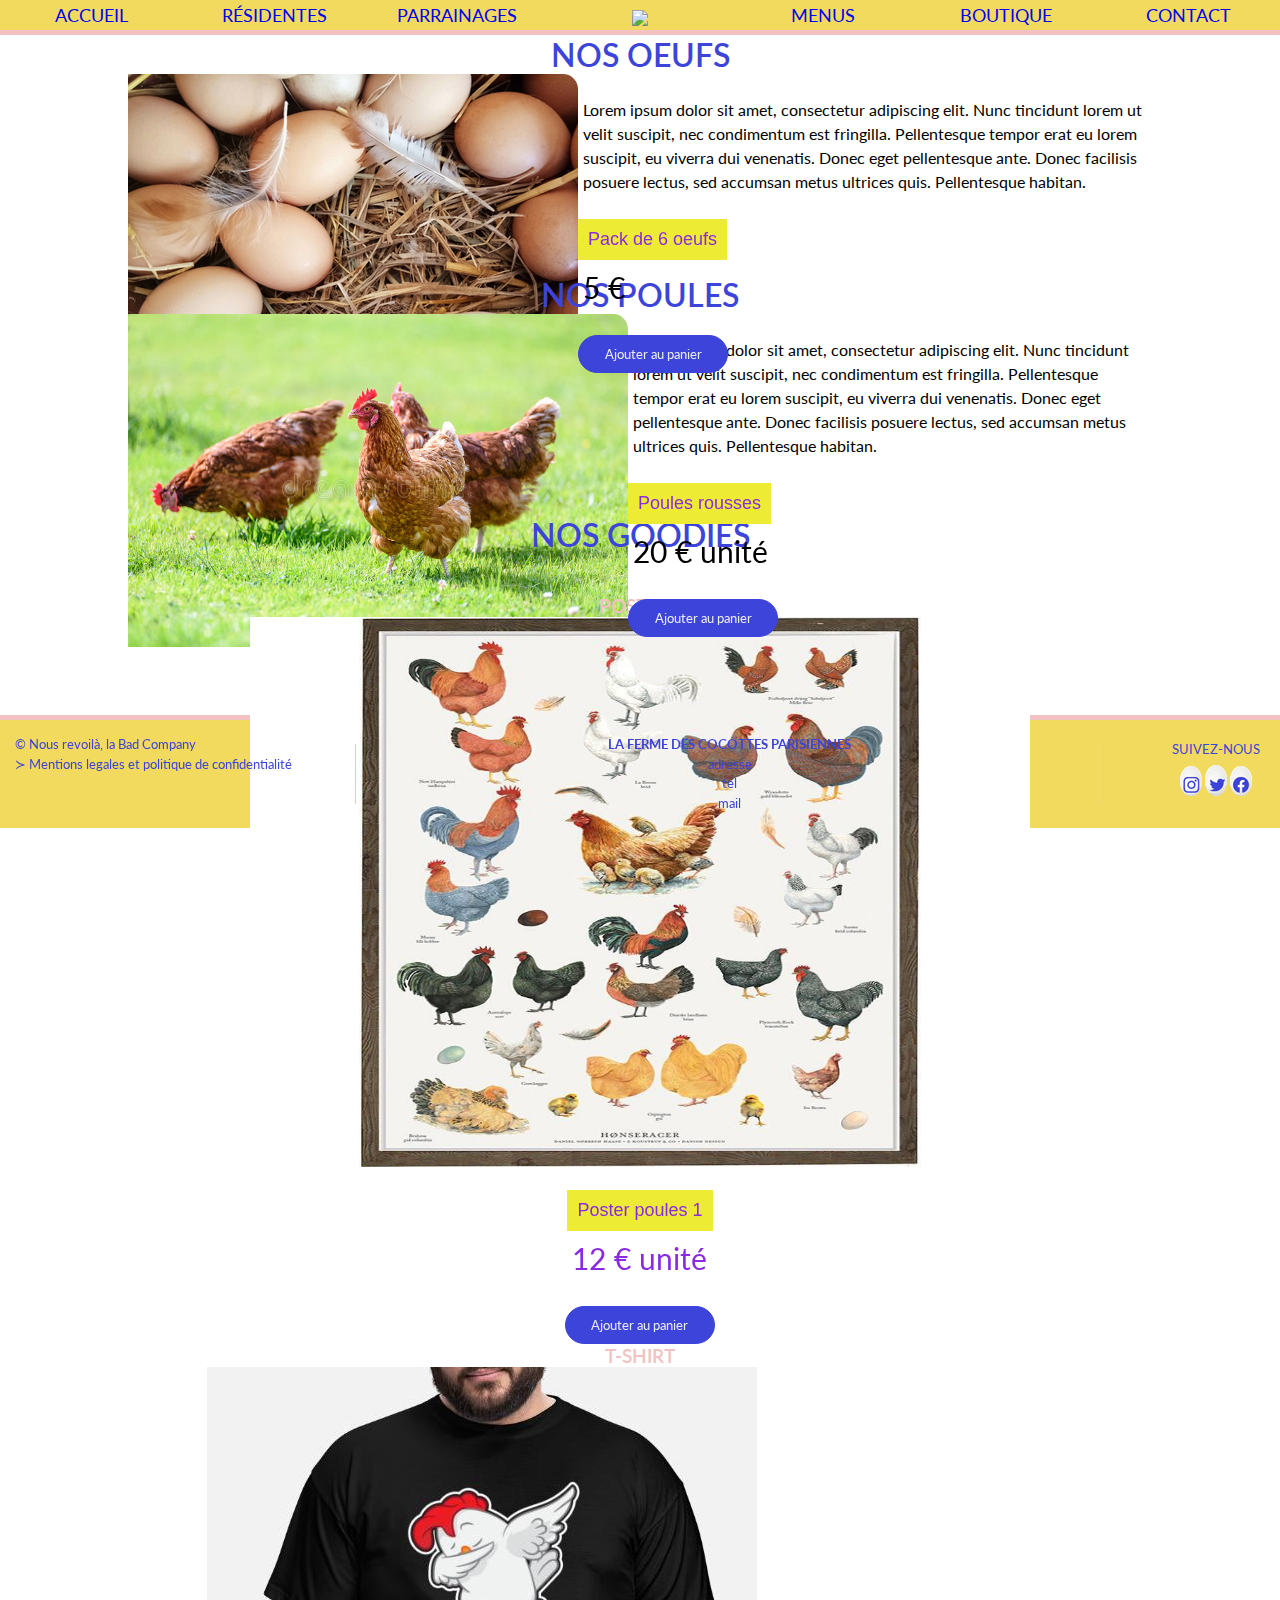
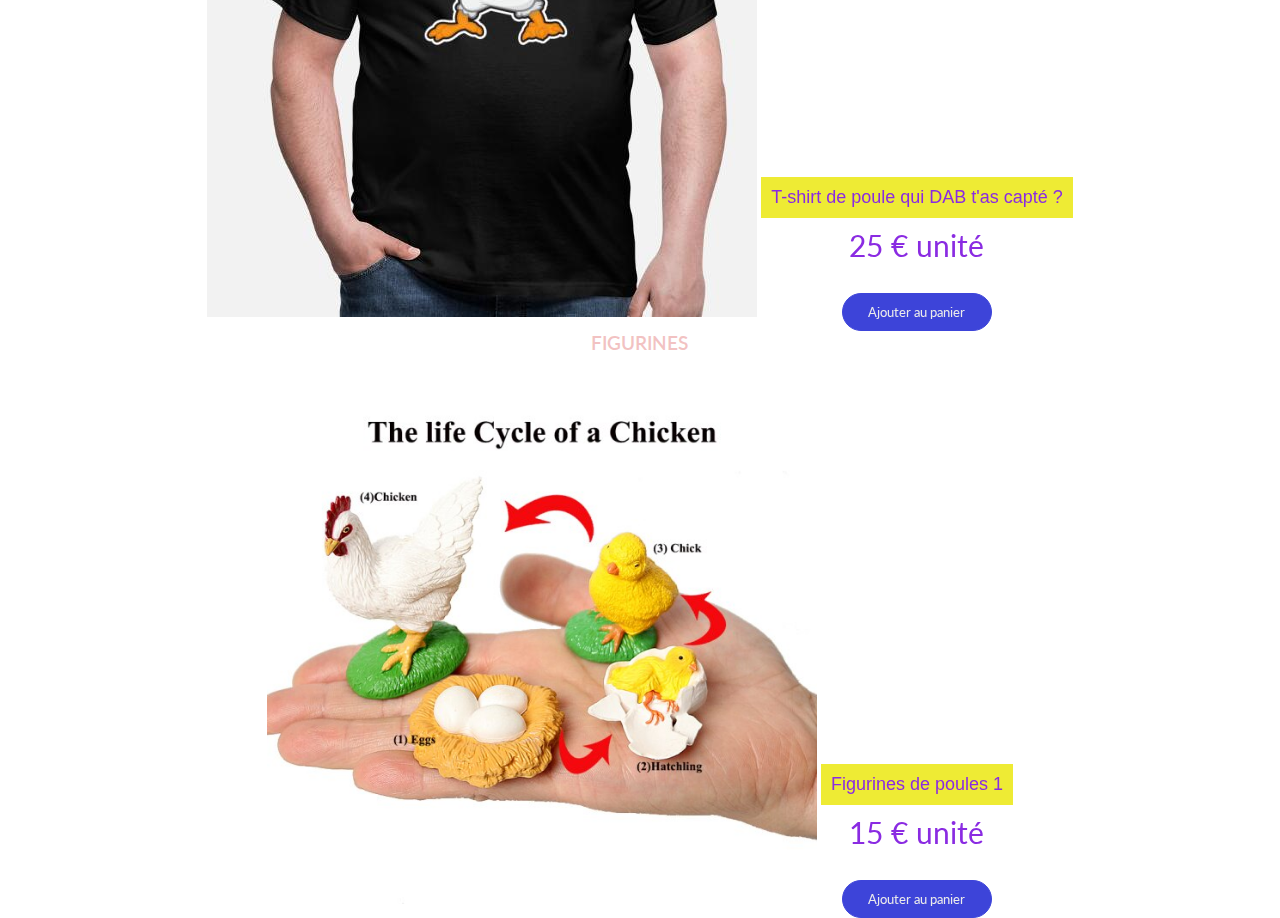
==== commit d5c09e94: "Merge branch 'main' into dev_Jeff" ====
--- a/boutique.html
+++ b/boutique.html
@@ -5,6 +5,7 @@
         <meta http-equiv="X-UA-Compatible" content="IE=edge">
         <meta name="viewport" content="width=device-width, initial-scale=1.0">
         <link href="css/style.css" rel="stylesheet">
+        <link href="css/boutique.css" rel="stylesheet">
         <link rel="shortcut icon" type="image/png" href="img/chickenIco.png"/>
         <link rel="preconnect" href="https://fonts.googleapis.com">
         <link rel="preconnect" href="https://fonts.gstatic.com" crossorigin>
@@ -22,7 +23,7 @@
         <!-------------------------------------------------------------Les oueufs-------------------------------------------------------------->
         <section class="partoeufs">
           <div class="letitre">
-            <h1>Nos oeufs</h1>
+            <h2>Nos oeufs</h2>
           </div>
           <div class="lesoeufs">
 
@@ -44,7 +45,7 @@
                     <p>5 €</p>
                   </div>
                   <div class="addToCart addToCartepack">
-                    <button>Ajouter au panier</button>
+                    <button class="btn">Ajouter au panier</button>
                   </div>
               </div>
             </div>
@@ -55,7 +56,7 @@
             <!------------------------------------------------------------Les Poules--------------------------------------------------------------->
             <section class="partpoules">
               <div class="letitre">
-                <h1 class="lestitres">Nos Poules</h1>
+                <h2 class="lestitres">Nos Poules</h2>
               </div>
               <div class="lesoeufs">
     
@@ -78,7 +79,7 @@
                         <p>20 € unité</p>
                       </div>
                       <div class="addToCart addToCartepack">
-                        <button>Ajouter au panier</button>
+                        <button class="btn">Ajouter au panier</button>
                       </div>
                   </div>
                 </div>
@@ -87,11 +88,11 @@
             <!-----------------------------------------------------------------------Goodies------------------------------------------------------------>
             <section class="partgoodies">
               <div class="letitre">
-                <h1 class="lestitres">Nos Goodies</h1>
+                <h2 class="lestitres">Nos Goodies</h2>
               </div>
               <div class="articles">
                 <div class="elements">
-                  <h2>Posters</h2>
+                  <h3>Posters</h3>
                   <img class="imgposterpoules" src="img/poster-boutique.jpeg" alt="Poster de poule.">
                   <div class="dropdownPack">
                     <button class="boutonmenu1">Poster poules 1</button>
@@ -103,11 +104,11 @@
                       <p>12 € unité</p>
                     </div>
                     <div class="addToCart addToCartepack">
-                      <button>Ajouter au panier</button>
+                      <button class="btn">Ajouter au panier</button>
                     </div>
                 </div>
                 <div class="elements">
-                  <h2>T-shirt</h2>
+                  <h3>T-shirt</h3>
                   <img class="imgt-shirt" src="img/t-shirt-poulet-dab-.jpg" alt="T-shirt de poule qui Dab.">
                   <div class="dropdownPack">
                     <button class="boutonmenu1">T-shirt de poule qui DAB t'as capté ?</button>
@@ -120,11 +121,11 @@
                       <p>25 € unité</p>
                     </div>
                     <div class="addToCart addToCartepack">
-                      <button>Ajouter au panier</button>
+                      <button class="btn">Ajouter au panier</button>
                     </div>
                 </div>
                 <div class="elements">
-                  <h2>Figurines</h2>
+                  <h3>Figurines</h3>
                   <img class="imgfigurines" src="img/figurines-de-poule.jpg" alt="Figurines de poules.">
                   <div class="dropdownPack">
                     <button class="boutonmenu1">Figurines de poules 1</button>
@@ -136,7 +137,7 @@
                       <p>15 € unité</p>
                     </div>
                     <div class="addToCart addToCartepack">
-                      <button>Ajouter au panier</button>
+                      <button class="btn">Ajouter au panier</button>
                     </div>
                 </div>
               </div>
--- a/css/style.css
+++ b/css/style.css
@@ -19,8 +19,7 @@
 
 body {
     margin:0;
-    font-family: var(--font-content);
-    
+    font-family: var(--font-content);   
 }
 
 header {
@@ -38,13 +37,14 @@
     list-style: none;
 }
 
-.fullWidthHomeBG {
-    padding: 0 0 80px 0;
+
+/* 80 vw */
+.partgoodies, .partoeufs, .partpoules, h4, .contact, .laPrez, .laFormule1, .laFormule2, .vosFilleules, .topParrains, .lespoules {
+  width: 80vw;
+  margin: auto; 
 }
 
 /* FONT ET TEXT*/
-
-
 a {
     font-family: var(--font-titre); 
     position: relative;
@@ -105,27 +105,30 @@
 
 
 .btn {
-    border-radius: 25px;
-    padding: 10px;
-    border: solid 3px var(--third-color);
-    background: var(--third-color);
-    color: rgb(235, 235, 235);
-    font: var(--font-titre);
+  border-radius: 25px;
+  padding: 10px;
+  border: solid 1px var(--third-color);
+  background: var(--third-color);
+  color: rgb(235, 235, 235);
+  font: var(--font-titre);
+  font-size: 80%;
+  width: 150px;
 }
 
 .btn:active {
     background-color: var(--second-color);
     border:var(--third-color) solid 3px;
 }
-/* MENU NAVIGATION */
-header {
+MENU NAVIGATION
+ header {
   z-index: 1000000000;
 }
 
 #menuDesktop {      
     display: flex;
     flex-direction: column;
-    justify-content: center;}
+    justify-content: center;
+}
 
 #menuDesktopSize {
   display: grid;
@@ -148,7 +151,7 @@
     margin-top: 10px
 }
 
-/* MENU MOBILE */
+MENU MOBILE
 .b1 { 
     margin: 10px;
     width: 40px;
@@ -171,7 +174,7 @@
     left: 50%;
     transform: translate(-50%, -50%);
     pointer-events: none;
-  }
+  } */ 
 
   .ligne {
     position: absolute;
@@ -198,7 +201,7 @@
   }
   .b1 .ligne:nth-child(2) {
     transition: opacity 0.2s 0.2s ease-in-out;
-  }
+  } 
 
   .b1.active .ligne:nth-child(1){
     top: 15px;
@@ -219,8 +222,8 @@
     transform 0.2s 0.2s ease-in-out;
   }
 
-/* HOME PAGE */ 
-.fullWidthHomeBg {
+/* HOME PAGE 
+.fullWidthHomeBG {
   padding: 0;
   margin: 0;
 }
@@ -243,9 +246,9 @@
     align-content: center;
     align-items: center;
     padding: 80px; 
-}
-
-.imgPictureHome {
+} */
+
+/* .imgPictureHome {
   padding: 20px 0;
 }
 
@@ -261,12 +264,12 @@
     position: absolute;
     left: -150px;
     z-index: -1;
-}
+} */
 
 
 /* //////////////// QUI NOUS SOMMES ////////////////// */
 
-.who{
+/* .who{
   display: flex;
   flex-direction: column ;
   align-items: center;
@@ -277,10 +280,10 @@
 .who h2{
     padding: 20px 0 20px 0;
     text-align: center;
-}
+} */
 
 /* philosophie */
-.philo {
+/* .philo {
     display: flex;
     flex-direction: column;
     justify-content: center;
@@ -323,14 +326,14 @@
       animation-timing-function: ease-out;
       transform: scale(1);
     }
-  }
-
-.philo > h2, p {
+  } */
+
+/* .philo > h2, p {
     z-index: 2;
-}
+} */
 
 /* mettez-vous au vert */
-.green {
+/* .green {
     border: solid 20px;
     border-color: var(--third-color);
     text-align: center; 
@@ -346,10 +349,10 @@
 .philo, .green{
     height: 450px; 
     width: 450px;
-}
+} */
 
 /* activités */
-article {
+/* article {
     display: grid;
     grid-template-columns: repeat(2, 1fr);
     grid-template-rows: repeat(3, 1fr);
@@ -358,26 +361,30 @@
     align-items: center;
     justify-items: center;
     padding-top: 20px;
-    }
-    
-    .farmer { grid-area: 1 / 1 / 2 / 2; }
-    .chicken { grid-area: 1 / 2 / 2 / 3; }
-    .heart { grid-area: 2 / 1 / 3 / 3; }
-    .bar { grid-area: 3 / 1 / 4 / 2; }
-    .shop { grid-area: 3 / 2 / 4 / 3; }
+}
+.farmer { grid-area: 1 / 1 / 2 / 2; 
+}
+.chicken { grid-area: 1 / 2 / 2 / 3; 
+}
+.heart { grid-area: 2 / 1 / 3 / 3; 
+}
+.bar { grid-area: 3 / 1 / 4 / 2;
+}
+.shop { grid-area: 3 / 2 / 4 / 3; 
+}
 article > div {
     display: flex; 
     flex-direction: column;
     align-items: center;
     transition: transform .1s;  
-}
-article > div:hover{
+} */
+/* article > div:hover{
     -webkit-transform: scale(1.5); /* Safari 3-8 */
-    transform: scale(1.5);
-    }
+    /* transform: scale(1.5);
+}
 article img {
     padding: 20px; 
-}
+} */ 
 
 
 /* //////////////// FIN QUI NOUS SOMMES ////////////////// */
@@ -385,7 +392,7 @@
 
 /* //////////////////////////////////////////////////////     DEBUT     PARRAINAGES      ///////////////////////////////////////////////////////////////// */
 
-.laPrez {
+/* .laPrez {
   display: block;
   padding: 50px 20px 50px 20px;
 }
@@ -440,8 +447,8 @@
   flex-direction: row;
 }
   
-.textareaNomPoule textarea {
-  width: 291px;
+.textareaNomPoule textarea { */
+  /* width: 291px;
   height: 40px;
   resize: none;
   justify-content: flex-start;
@@ -505,16 +512,16 @@
 .texteFormule2 a{
 display: flex;
 justify-content: flex-end;
-}
-
-
-.descriFormule2 > p{
+} */
+
+
+/* .descriFormule2 > p{
   justify-content: flex-start;
 }
 
 .descriFormule2Mobile > p{
   display: none;
-}
+} */
 
 /* .plusMoins {
   margin: 50px 0px 50px 0px;
@@ -545,7 +552,7 @@
   font-size: 30px;
 } */
 
-.lePrix2 > p {
+/* .lePrix2 > p {
   display: flex;
   justify-content: flex-end;
 }
@@ -582,9 +589,9 @@
   align-items: center;
   box-shadow: 5px 10px 5px lightgrey;
   margin: 10px 20px 10px 20px;
-}
-
-.medailles img {
+} */
+
+/* .medailles img {
   width: 150px;
 }  
 
@@ -607,21 +614,16 @@
 
 .medailleBronze  {
   align-self: flex-end;
-}
-
-.placeholderFooter {
-  background-color: #F2DA5E;
-  width: 100%;
-  height: 50px;
-  bottom: 0;
-  text-align: center;
-  padding: 10px;
-}
+} */
+
+
   /* //////////////////////////////////////////////////////     FIN     PARRAINAGES      ///////////////////////////////////////////////////////////////// */
 
+
   /* ///////////////////     DEBUT   CONTACT     /////////////////// */
 
   /* .contactTitle {
+
     display: flex;
     justify-content: center;
     margin-top: 4%;
@@ -661,18 +663,13 @@
     width: 100%;
     padding: 10px;
     margin-bottom: 10px;
-  } */
-
-  /* ///////////////////    FIN  CONTACT     /////////////////// */
 
 /* Boutique */
 /* les oeufs et les poules */
-.letitre {
-    font-size:200%;
-    text-align: center;
-    color:blueviolet;
-    
-}
+/* .letitre {
+    text-align: center;   
+}
+
 .lesoeufs {
     display: flex;
     flex-direction: row;
@@ -697,8 +694,8 @@
     margin-top:20px;
     font-size: 18px;
     }
-    
-    .boutonmenu1:hover {
+     */
+    /* .boutonmenu1:hover {
      background-color: #3D44D9;
     }
     
@@ -722,9 +719,9 @@
     
     .dropdownPack:hover .dropdownPack-child {
     display: block;
-    }
-    
-        .le-prix {
+    } */
+    
+        /* .le-prix {
         margin: 0px 0px 20px 0px;
         font-size: 30px;
         }
@@ -736,15 +733,14 @@
         background-color: #3D44D9;
         border-radius: 15px;
         border: 0px;
-        }
+        } */
     /* la boutique */
-    .articles {
+    /* .articles {
         display: flex;
         justify-content: space-around;
         align-items: center;
         padding-top: 40px;
         flex-wrap: wrap;
-        font-size:180%;
         text-align: center;
         color:blueviolet;
      }
@@ -759,8 +755,8 @@
      .imgt-shirt{
         width: 550px;
         height: 550px;
-     }
-     .imgfigurines{
+     } */
+     /* .imgfigurines{
         width: 550px;
         height: 550px;
      }
@@ -773,98 +769,46 @@
        max-width: 200px;
      }
      .letitre{
-       font-size: 10px;
+    
        margin: 20px;
      }
-      
-
-.partoeufs {
-
+    }      */
+
+/* .partoeufs {
 padding:  0px ;
 margin: 20px 20px 20px 0px;
 height: 200px;
 }
 
 .partpoules {
-
 padding:  0px ;
 margin: 20px 20px 20px 0px;
 height: 200px;
 }
 
 .imgposterpoules {
-  width: 90%;
+  width: 90%; */
   /* height: 550px; */
-/*   margin: 50px;
- */  /* margin: 0; */
-}
+  /*   margin: 50px;*/ 
+  /* margin: 0; */
+/* }
 
 .texteoeuf {
-
 padding: 10px;  
-
 }
 
 .partgoodies {
-
 max-height: 200px; 
-
-}
-
-
-
-
-       }
+}
+
 article > .btn {
   width: 100px;
   height: 30px;
-  }
-
-/* FOOTER */
-footer {
-    background-color: var(--primary-color);
-    color: var(--third-color); 
-    width: 100%;
-    bottom: 0;
-    padding: 10px;
-    border-top: 5px solid;
-    border-color: var(--secondary-color);
-    display: flex; 
-    justify-content: space-between;
-    font-size: small;
-    }
-footer>*{
-    width: 30%;
-}
-.trait{
-    width: 0%;
-    border-left: solid 1px;
-    border-color: var(--secondary-color);
-    height: 60px;
-    align-self: center;
-    padding: 0;
-}
-.societe{
-    width: 50%; 
-}
-footer > div, p {
-    padding: 5px; 
-}
-.maj{
-    text-transform: uppercase;
-}
-span.maj{
-    font-weight: bold; 
-}
-.soc, .societe{
-    text-align: center;
-}
-
-
+} */
 
 /* residentes photos */
 
-.lespoules {
+/* .lespoules {
     display: flex;
     justify-content: space-around;
     align-items: center;
@@ -888,8 +832,8 @@
 
 .poules__container {
     display: flex;
-    flex-direction: column;
-    justify-content: center;
+    flex-direction: column; */
+    /* justify-content: center;
     padding: 1rem;
     background-color: #d8d5cf;
     margin: 1rem;
@@ -909,7 +853,7 @@
 .poule__desc {
   display: none;
   padding: 1rem;
-}
+} */
 
 
 @media screen and (max-width: 650px) { 
@@ -1090,10 +1034,7 @@
   .medailleBronze  {
     align-self:baseline;
   }
-    
-  .placeholderFooter p{
-    font-size: 12px;
-  }
+  
 
   /* MENU */
   
@@ -1142,37 +1083,16 @@
     align-items: center;
     padding: 0;
   }
-    
+}
   /* HOME */
-  .actualiteHome {
+  /* .actualiteHome {
     flex-direction: column;
   }
-  /* qui sommes nous */
-    
-  /* FOOTER */
-  footer{
-    flex-direction: column-reverse;
-    align-items: center;
-    text-align: center;
-  }
-  footer>*{
-    width: 100%;
-  }
-  .societe{
-    padding: 15px;
-    width: 100%;
-    }
-  .trait{
-  border-top: solid 1px;
-  border-left: none;
-  border-color: var(--second-color );
-  width: 70%;
-  height: 0;
-  }
-}
+   */
+
 
 /* MEDIA QUERIES QUI NOUS SOMMES */
-@media screen and (min-width: 651px) {
+/* @media screen and (min-width: 651px) {
     .who {
         display: flex;
         flex-flow: row wrap;
@@ -1199,7 +1119,7 @@
         flex-flow: row wrap; 
     }
      
-}
+} */
 
 /* FIN MEDIA QUERIES QUI NOUS SOMMES */   
 
@@ -1216,9 +1136,7 @@
     justify-content: space-between;
     font-size: small;
     }
-footer>*{
-    width: 30%;
-}
+
 .trait{
     width: 0%;
     border-left: solid 1px;
@@ -1249,9 +1167,6 @@
         align-items: center;
         text-align: center;
     }
-    footer>*{
-        width: 100%;
-    }
     .societe{
         padding: 15px;
         width: 100%;
@@ -1268,4 +1183,4 @@
   .poules__container {
     width: 45%;
   }
-}
+}--- a/css/boutique.css
+++ b/css/boutique.css
@@ -0,0 +1,141 @@
+/* Boutique */
+/* les oeufs et les poules */
+.letitre {
+    text-align: center;   
+}
+
+.lesoeufs {
+    display: flex;
+    flex-direction: row;
+    }
+    
+    .imgoeufs {
+    width: 500px;
+    border-radius: 0px 15px 15px 0px;
+    justify-content: flex-start;
+    }
+    
+    .texteoeuf {
+    padding: 20px;
+    }
+    
+    .boutonmenu1 {
+    background-color: rgb(238, 235, 52);
+    color:blueviolet;
+    border: none;
+    cursor: pointer;
+    padding:10px;
+    margin-top:20px;
+    font-size: 18px;
+    }
+    
+    .boutonmenu1:hover {
+     background-color: #3D44D9;
+    }
+    
+    .dropdownPack {
+    position: relative;
+    display: inline-block;
+    }
+    
+    .dropdownPack-child {
+    display: none;
+    background-color: rgb(238, 235, 52);
+    min-width: 50px;
+    }
+    
+    .dropdownPack-child a {
+    color:blueviolet;
+    padding:10px;
+    text-decoration: none;
+    display: block;
+    }
+    
+    .dropdownPack:hover .dropdownPack-child {
+    display: block;
+    }
+    
+        .le-prix {
+        margin: 0px 0px 20px 0px;
+        font-size: 30px;
+        }
+        
+        .addToCarte button{
+        color:blueviolet;
+        width: 120px;
+        height: 40px;
+        background-color: #3D44D9;
+        border-radius: 15px;
+        border: 0px;
+        }
+    /* la boutique */
+    .articles {
+        display: flex;
+        justify-content: space-around;
+        align-items: center;
+        padding-top: 40px;
+        flex-wrap: wrap;
+        text-align: center;
+        color:blueviolet;
+     }
+     .lestitres{
+       margin-top: 40px;
+     }
+    
+     .imgposterpoules{
+        width: 550px;
+        height: 550px;
+     }
+     .imgt-shirt{
+        width: 550px;
+        height: 550px;
+     }
+     .imgfigurines{
+        width: 550px;
+        height: 550px;
+     }
+     @media screen and (max-width: 650px) {
+     .descriPack{
+       display: none;
+
+     }
+     .imgoeufs{
+       max-width: 200px;
+     }
+     .letitre{
+    
+       margin: 20px;
+     }
+    }     
+
+.partoeufs {
+padding:  0px ;
+margin: 20px 20px 20px 0px;
+height: 200px;
+}
+
+.partpoules {
+padding:  0px ;
+margin: 20px 20px 20px 0px;
+height: 200px;
+}
+
+.imgposterpoules {
+  width: 90%;
+  /* height: 550px; */
+  /*   margin: 50px;*/ 
+  /* margin: 0; */
+}
+
+.texteoeuf {
+padding: 10px;  
+}
+
+.partgoodies {
+max-height: 200px; 
+}
+
+article > .btn {
+  width: 100px;
+  height: 30px;
+}
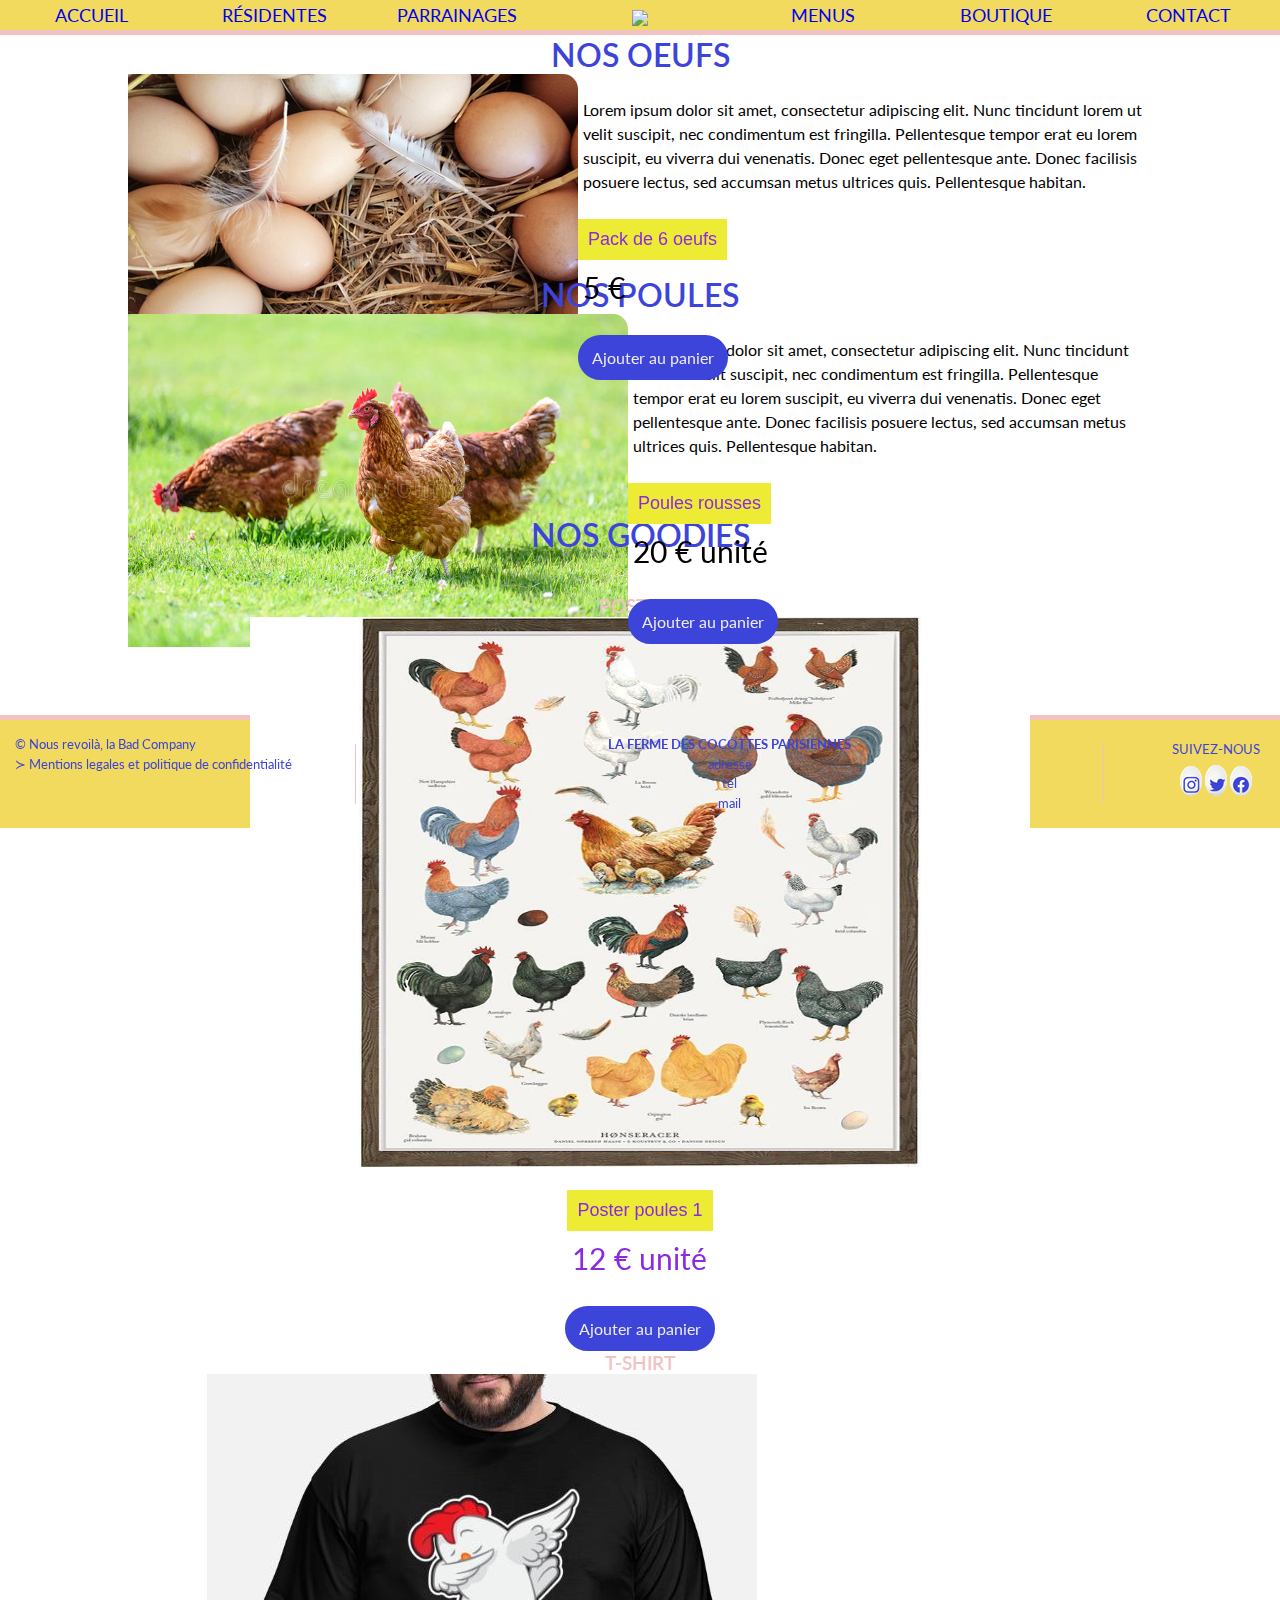
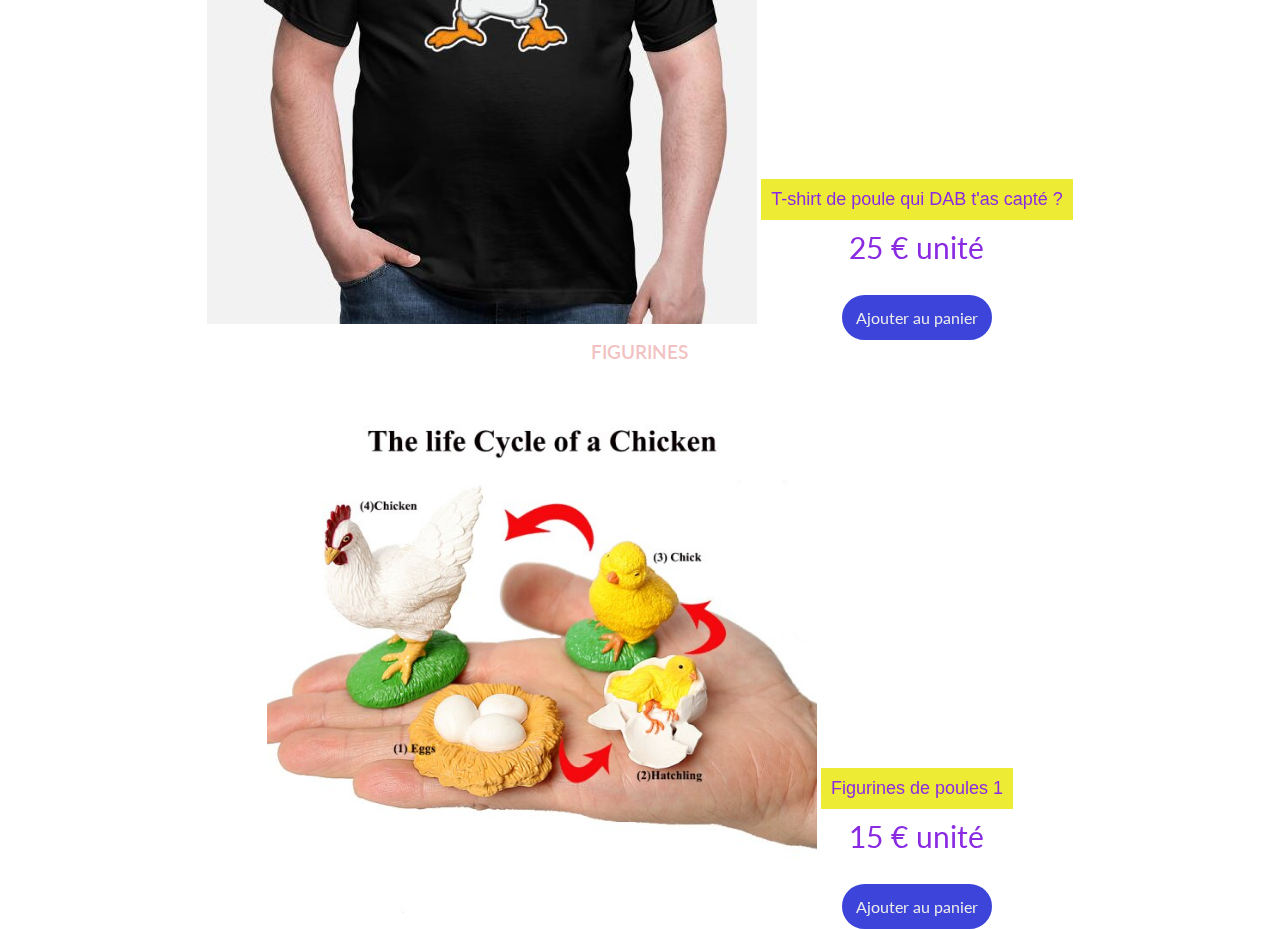
==== commit 22a4792f: "Merge branch 'main' into devClara" ====
--- a/boutique.html
+++ b/boutique.html
@@ -6,6 +6,7 @@
         <meta name="viewport" content="width=device-width, initial-scale=1.0">
         <link href="css/style.css" rel="stylesheet">
         <link href="css/boutique.css" rel="stylesheet">
+        <link href="css/parrainages.css" rel="stylesheet">
         <link rel="shortcut icon" type="image/png" href="img/chickenIco.png"/>
         <link rel="preconnect" href="https://fonts.googleapis.com">
         <link rel="preconnect" href="https://fonts.gstatic.com" crossorigin>
--- a/css/style.css
+++ b/css/style.css
@@ -671,19 +671,19 @@
 }
 
 .lesoeufs {
-    display: flex;
-    flex-direction: row;
-    }
-    
-    .imgoeufs {
-    width: 500px;
-    border-radius: 0px 15px 15px 0px;
-    justify-content: flex-start;
-    }
-    
-    .texteoeuf {
-    padding: 20px;
-    }
+  display: flex;
+  flex-direction: row;
+}
+    
+.imgoeufs {
+  width: 500px;
+  border-radius: 0px 15px 15px 0px;
+  justify-content: flex-start;
+}
+    
+.texteoeuf {  
+  padding: 20px;
+}
     
     .boutonmenu1 {
     background-color: rgb(238, 235, 52);
@@ -699,23 +699,23 @@
      background-color: #3D44D9;
     }
     
-    .dropdownPack {
-    position: relative;
-    display: inline-block;
-    }
-    
-    .dropdownPack-child {
-    display: none;
-    background-color: rgb(238, 235, 52);
-    min-width: 50px;
-    }
-    
-    .dropdownPack-child a {
-    color:blueviolet;
-    padding:10px;
-    text-decoration: none;
-    display: block;
-    }
+.dropdownPack {
+  position: relative;
+  display: inline-block;
+}
+    
+.dropdownPack-child {
+  display: none;
+  background-color: rgb(238, 235, 52);
+  min-width: 50px;
+  }
+    
+.dropdownPack-child a {
+  color:blueviolet;
+  padding:10px;
+  text-decoration: none;
+  display: block;
+  }
     
     .dropdownPack:hover .dropdownPack-child {
     display: block;
@@ -1103,7 +1103,8 @@
         justify-content:center ;  
         align-items: center;  
     }
-    .philo { grid-area: 1 / 1 / 2 / 2; 
+    .philo { 
+      grid-area: 1 / 1 / 2 / 2; 
              border: solid 20px;
              border-color: var(--second-color )
             }
--- a/css/parrainages.css
+++ b/css/parrainages.css
@@ -0,0 +1,229 @@
+/* //////////////////////////////////////////////////////     DEBUT     PARRAINAGES      ///////////////////////////////////////////////////////////////// */
+
+.laPrez {
+    display: block;
+    padding: 50px 20px 50px 20px;
+  }
+  
+  .laPrezMobile {
+    display: none;
+    padding: 50px 20px 50px 20px;
+  }
+    
+  .laPrez > p {
+    justify-content: flex-start;
+  }
+    
+  .laFormule1 {
+    display: flex;
+    flex-direction: row;
+  }
+    
+  .pouleFormule1 {
+    width: 500px;
+    border-radius: 0px 15px 15px 0px;
+    justify-content: flex-start;
+  }
+    
+  .texteFormule1 {
+    margin: 20px;
+    margin-bottom: 0px;
+    display: flex;
+    flex-direction: column;
+    justify-content: space-between;
+  }
+    
+  .descriFormule1 > p {
+    justify-content: flex-start;
+  }
+  
+  .descriFormule1Mobile {
+    justify-content: flex-start;
+    display: none;
+  }
+    
+  select {
+    font-family: var(--font-content);padding: 5px;
+    margin: 20px 0px 20px 0px;
+    width: 291px;
+    height: 40px;
+    background-color: white;
+  }
+    
+  .textareaNomPoule {
+    display: flex;
+    flex-direction: row;
+  }
+    
+  .textareaNomPoule textarea {
+    width: 291px;
+    height: 40px;
+    resize: none;
+    justify-content: flex-start;
+    font-family: var(--font-content);
+    padding: 10px;
+  }
+    
+  .textareaNomPoule button {
+    width: 100px;
+    height: 40px;
+    justify-content: flex-start;
+    font-family: var(--font-content);
+  }
+    
+  .lePrix {
+    margin: 20px 0px 20px 0px;
+    font-size: 30px;
+  }
+    
+  .lePrix1 > p {
+    justify-content: flex-start;
+  }
+    
+  .addToCart button{
+    border-radius: 25px;
+    padding: 10px;
+    border: solid 3px var(--third-color);
+    background: var(--third-color);
+    color: rgb(235, 235, 235);
+    font: var(--font-titre);
+  }
+    
+  .addToCartformule1Mobile{
+    display: none;
+  }
+  
+  .addToCartformule2 {
+    display: flex;
+    justify-content: flex-end;   
+  }
+  
+  .laFormule2 {
+    display: flex;
+    flex-direction: row-reverse;
+    margin: 30px 0px 0px 0px;
+  }
+    
+  .pouleFormule2 {
+    width: 500px;
+    border-radius: 15px 0px 0px 15px;
+    justify-content: flex-start;
+  }
+  
+  .texteFormule2 {
+    margin: 30px;
+    margin-bottom: 0px;
+    justify-content: flex-start;
+  
+  }
+  
+  .texteFormule2 a{
+  display: flex;
+  justify-content: flex-end;
+  }
+  
+  
+  .descriFormule2 > p{
+    justify-content: flex-start;
+  }
+  
+  .descriFormule2Mobile > p{
+    display: none;
+  }
+  
+  /* .plusMoins {
+    margin: 50px 0px 50px 0px;
+    align-items: flex-start;
+    display: flex;
+    flex-direction: row;
+    justify-content: flex-end;
+  }
+  
+  .plusMoins textarea {
+    width: 75px;
+    height: 50px;
+    resize: none;
+    white-space: normal;
+    text-align: justify;
+    -moz-text-align-last: center;
+    text-align-last: center;
+    font-size: 20px;
+    margin: 0px 10px 0px 10px;
+    overflow:hidden;
+    rows:1; 
+    disabled:true;
+  }
+  
+  .plusMoins button {
+    width: 50px;
+    height: 50px;
+    font-size: 30px;
+  } */
+  
+  .lePrix2 > p {
+    display: flex;
+    justify-content: flex-end;
+  }
+  
+  .addToCartformule2 {
+    display: flex;
+    justify-content: flex-end;   
+  }
+  
+  .titleParrainages {
+    text-align: center;
+    margin: 50px;
+  }
+  
+  .filleulesMalheureusement {
+    font-size: 24px;
+    line-height: 42px;
+    text-align: center;
+    margin: 150px;
+  }
+  
+  .medailles {
+    display: flex;
+    flex: row;
+    padding: 50px;
+    min-height: 800px;
+    align-content: center;
+    justify-content: space-evenly;
+  }
+  .medailleSolo {
+    display: flex;
+    flex-direction: column;
+    max-width: 300px;
+    align-items: center;
+    box-shadow: 5px 10px 5px lightgrey;
+    margin: 10px 20px 10px 20px;
+  }
+  
+  .medailles img {
+    width: 150px;
+  }  
+  
+  .medailleTxt > p {
+    font-size: 30px;
+    text-align: center;
+  }
+    
+  .medailleComment > p {
+      padding: 20px;
+  }
+  
+  .medailleOr {
+    align-self: flex-start;
+  }
+  
+  .medailleArgent {
+    align-self: center;
+  }
+  
+  .medailleBronze  {
+    align-self: flex-end;
+  }
+  
+  
+    /* //////////////////////////////////////////////////////     FIN     PARRAINAGES      ///////////////////////////////////////////////////////////////// */
+  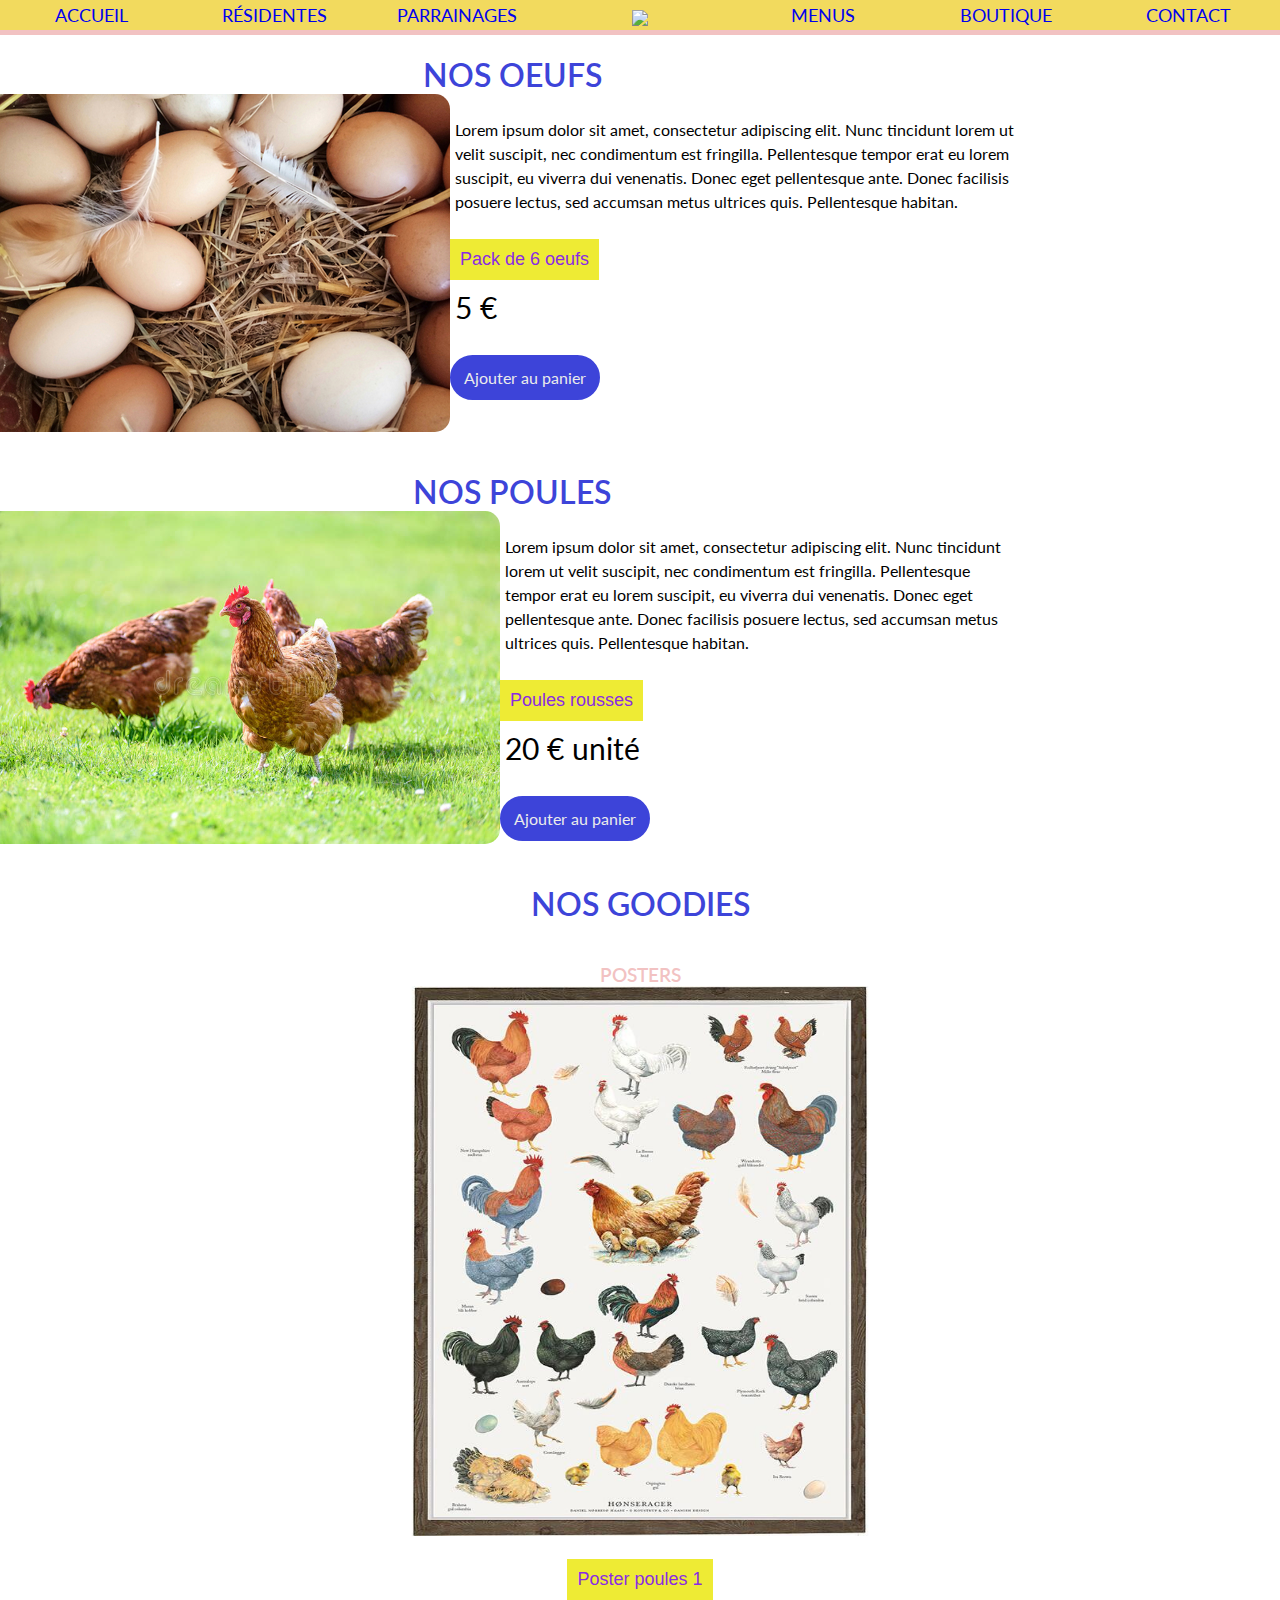
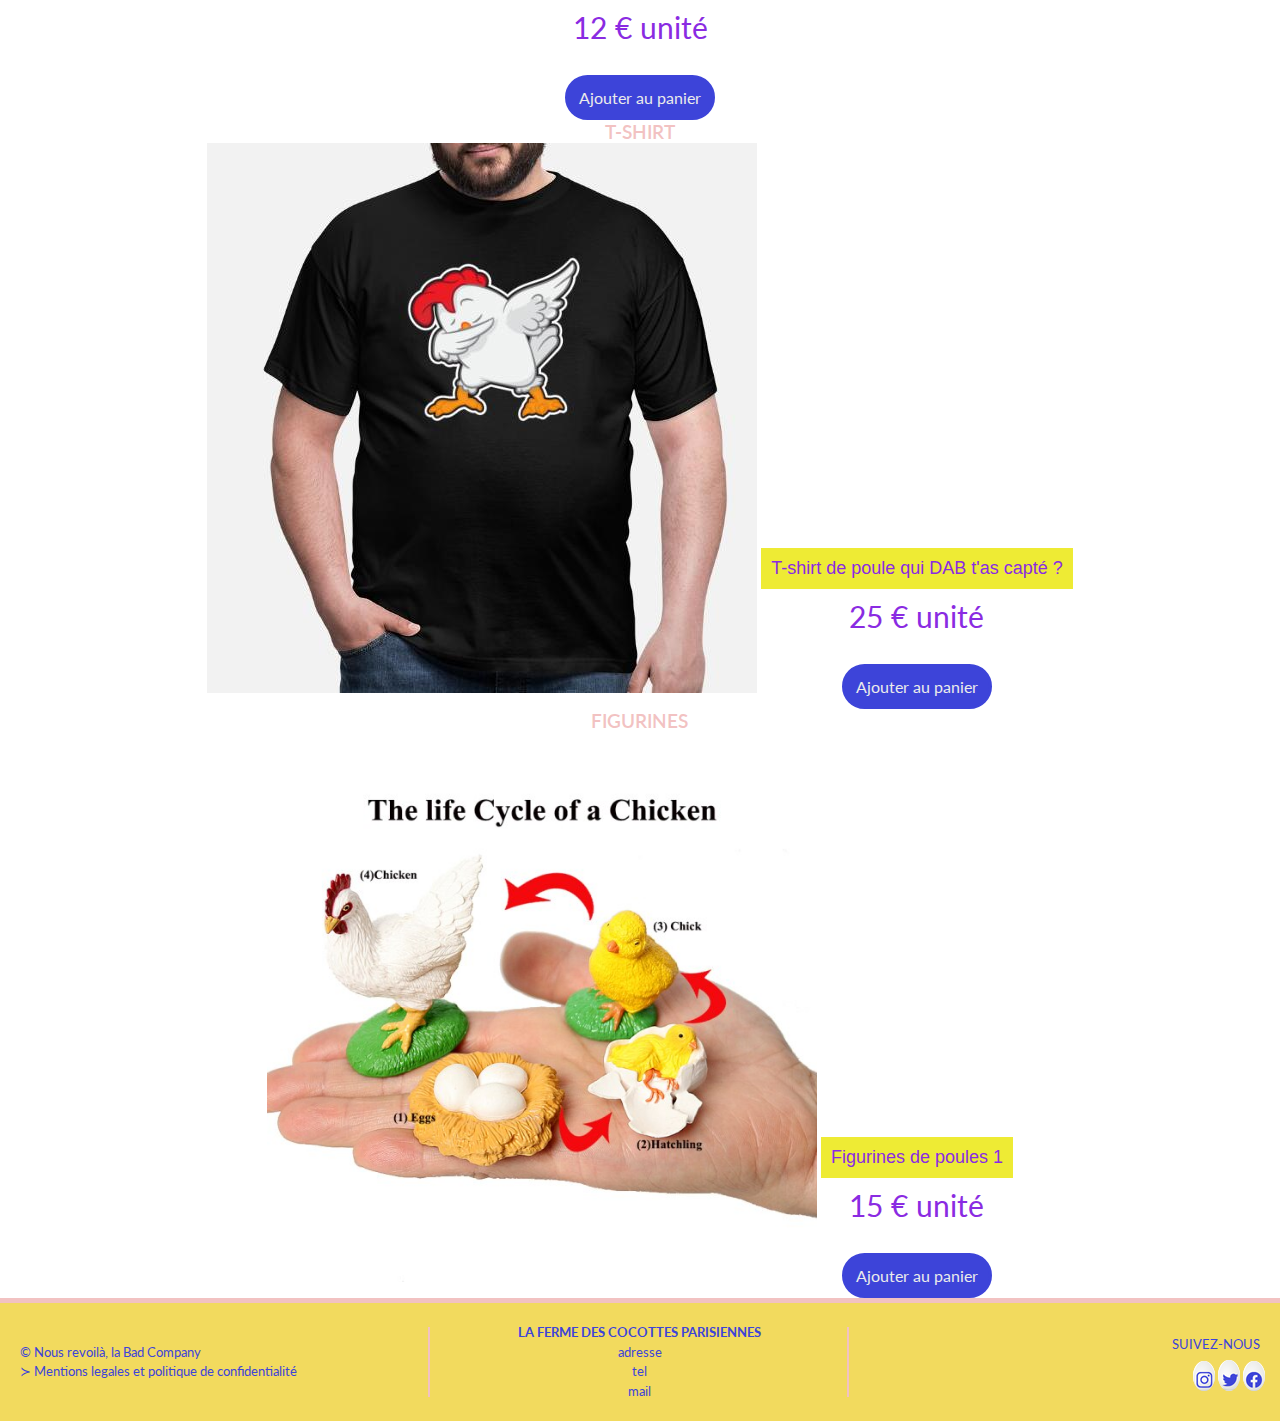
==== commit f20b91ea: "Merge branch 'main' into dev-Dorian-Parrainages" ====
--- a/boutique.html
+++ b/boutique.html
@@ -14,140 +14,139 @@
         <script type="text/javascript" src="script/starter.js"></script>
         <title>La Boutique - La ferme des Cocottes Parisiennes</title>
     </head>
-    <body>
-      <header>
-        <div w3-include-html="navbar.html"></div>
-        <script>
-          includeHTML();
-        </script>
-      </header>
-        <!-------------------------------------------------------------Les oueufs-------------------------------------------------------------->
-        <section class="partoeufs">
-          <div class="letitre">
-            <h2>Nos oeufs</h2>
+  <body>
+    <header>
+      <div w3-include-html="navbar.html"></div>
+      <script>
+        includeHTML();
+      </script>
+    </header>
+    <!-------------------------------------------------------------Les oueufs-------------------------------------------------------------->
+    <section class="partoeufs">
+      <div class="letitre">
+        <h2>Nos oeufs</h2>
+      </div>
+      <div class="lesoeufs">
+        <img class="imgoeufs" src="img/oeufsboutique.jpeg" alt="Image d'oeufs!"/>
+        <div class="texteoeufs">
+          <div class="descriPack">
+              <br>    
+              <p>Lorem ipsum dolor sit amet, consectetur adipiscing elit. Nunc tincidunt lorem ut velit suscipit, nec condimentum est fringilla. Pellentesque tempor erat eu lorem suscipit, eu viverra dui venenatis. Donec eget pellentesque ante. Donec facilisis posuere lectus, sed accumsan metus ultrices quis. Pellentesque habitan.                 
+              </p>
           </div>
-          <div class="lesoeufs">
-
-            <img class="imgoeufs" src="img/oeufsboutique.jpeg" alt="Image d'oeufs!">
-          
-            <div class="texteoeufs">
-              <div class="descriPack">
-                  <br>    
-                  <p>Lorem ipsum dolor sit amet, consectetur adipiscing elit. Nunc tincidunt lorem ut velit suscipit, nec condimentum est fringilla. Pellentesque tempor erat eu lorem suscipit, eu viverra dui venenatis. Donec eget pellentesque ante. Donec facilisis posuere lectus, sed accumsan metus ultrices quis. Pellentesque habitan. </p>
-              </div>
-          
-              <div class="dropdownPack">
-                  <button class="boutonmenu1">Pack de 6 oeufs</button>
-                  <div class="dropdownPack-child">
-                    <a>Pack de 12 oeufs : 10 €</a>
-                    <a>Pack de 24 oeufs : 18 €</a>
-                  </div>
-                  <div class="le-prix">
-                    <p>5 €</p>
-                  </div>
-                  <div class="addToCart addToCartepack">
-                    <button class="btn">Ajouter au panier</button>
-                  </div>
-              </div>
+      
+          <div class="dropdownPack">
+            <button class="boutonmenu1">Pack de 6 oeufs</button>
+            <div class="dropdownPack-child">
+              <a>Pack de 12 oeufs : 10 €</a>
+              <a>Pack de 24 oeufs : 18 €</a>
+            </div>
+            <div class="le-prix">
+              <p>5 €</p>
+            </div>
+            <div class="addToCart addToCartepack">
+              <button class="btn">Ajouter au panier</button>
             </div>
           </div>
-        </section>
+        </div>
+      </div>
+    </section>
+
+    <!------------------------------------------------------------Les Poules--------------------------------------------------------------->
+    <section class="partpoules">
+      <div class="letitre">
+        <h2 class="lestitres">Nos Poules</h2>
+      </div>
+      <div class="lesoeufs">
+        <img class="imgoeufs" src="img/poules-boutique.jpg" alt="Image de Poules">
+        <div class="texteoeufs">
+          <div class="descriPack">
+              <br>    
+              <p>Lorem ipsum dolor sit amet, consectetur adipiscing elit. Nunc tincidunt lorem ut velit suscipit, nec condimentum est fringilla. Pellentesque tempor erat eu lorem suscipit, eu viverra dui venenatis. Donec eget pellentesque ante. Donec facilisis posuere lectus, sed accumsan metus ultrices quis. Pellentesque habitan. </p>
+          </div>
       
+          <div class="dropdownPack">
+            <button class="boutonmenu1">Poules rousses</button>
+            <div class="dropdownPack-child">
+              <a>Poules Sussex : 45 €</a>
+              <a>Poule gâtinaise : 28 €</a>
+              <a>Poule Coucou de Rennes : 35 €</a>
+            </div>
+            <div class="le-prix">
+              <p>20 € unité</p>
+            </div>
+            <div class="addToCart addToCartepack">
+              <button class="btn">Ajouter au panier</button>
+            </div>
+          </div>
+        </div>
+      </div>
+    </section>
 
-            <!------------------------------------------------------------Les Poules--------------------------------------------------------------->
-            <section class="partpoules">
-              <div class="letitre">
-                <h2 class="lestitres">Nos Poules</h2>
-              </div>
-              <div class="lesoeufs">
-    
-                <img class="imgoeufs" src="img/poules-boutique.jpg" alt="Image de Poules">
-              
-                <div class="texteoeufs">
-                  <div class="descriPack">
-                      <br>    
-                      <p>Lorem ipsum dolor sit amet, consectetur adipiscing elit. Nunc tincidunt lorem ut velit suscipit, nec condimentum est fringilla. Pellentesque tempor erat eu lorem suscipit, eu viverra dui venenatis. Donec eget pellentesque ante. Donec facilisis posuere lectus, sed accumsan metus ultrices quis. Pellentesque habitan. </p>
-                  </div>
-              
-                  <div class="dropdownPack">
-                      <button class="boutonmenu1">Poules rousses</button>
-                      <div class="dropdownPack-child">
-                        <a>Poules Sussex : 45 €</a>
-                        <a>Poule gâtinaise : 28 €</a>
-                        <a>Poule Coucou de Rennes : 35 €</a>
-                      </div>
-                      <div class="le-prix">
-                        <p>20 € unité</p>
-                      </div>
-                      <div class="addToCart addToCartepack">
-                        <button class="btn">Ajouter au panier</button>
-                      </div>
-                  </div>
-                </div>
-              </div>
-            </section>
-            <!-----------------------------------------------------------------------Goodies------------------------------------------------------------>
-            <section class="partgoodies">
-              <div class="letitre">
-                <h2 class="lestitres">Nos Goodies</h2>
-              </div>
-              <div class="articles">
-                <div class="elements">
-                  <h3>Posters</h3>
-                  <img class="imgposterpoules" src="img/poster-boutique.jpeg" alt="Poster de poule.">
-                  <div class="dropdownPack">
-                    <button class="boutonmenu1">Poster poules 1</button>
-                    <div class="dropdownPack-child">
-                      <a>Poster poule rockeuse : 12 €</a>
-                      <a>Poster poule du 93 : 12 €</a>
-                    </div>
-                    <div class="le-prix">
-                      <p>12 € unité</p>
-                    </div>
-                    <div class="addToCart addToCartepack">
-                      <button class="btn">Ajouter au panier</button>
-                    </div>
-                </div>
-                <div class="elements">
-                  <h3>T-shirt</h3>
-                  <img class="imgt-shirt" src="img/t-shirt-poulet-dab-.jpg" alt="T-shirt de poule qui Dab.">
-                  <div class="dropdownPack">
-                    <button class="boutonmenu1">T-shirt de poule qui DAB t'as capté ?</button>
-                    <div class="dropdownPack-child">
-                      <a>T-shirt poule Matuidi Charo : 25 €</a>
-                      <a>T-shirte poule bien mafé : 25 €</a>
-                      <a>T-shirt poules résidentes : 35 €</a>
-                    </div>
-                    <div class="le-prix">
-                      <p>25 € unité</p>
-                    </div>
-                    <div class="addToCart addToCartepack">
-                      <button class="btn">Ajouter au panier</button>
-                    </div>
-                </div>
-                <div class="elements">
-                  <h3>Figurines</h3>
-                  <img class="imgfigurines" src="img/figurines-de-poule.jpg" alt="Figurines de poules.">
-                  <div class="dropdownPack">
-                    <button class="boutonmenu1">Figurines de poules 1</button>
-                    <div class="dropdownPack-child">
-                      <a>Figurines de poules tueuses: 45 €</a>
-                      <a>Figurines de poules à tête chercheuse: 28 €</a>
-                    </div>
-                    <div class="le-prix">
-                      <p>15 € unité</p>
-                    </div>
-                    <div class="addToCart addToCartepack">
-                      <button class="btn">Ajouter au panier</button>
-                    </div>
-                </div>
-              </div>
-            </section>
-            <!-- FOOTER -->        
-            <div w3-include-html="footer.html"></div>
-            <script>
-              includeHTML();
-            </script>
-            
-          </body>
+    <!-----------------------------------------------------------------------Goodies------------------------------------------------------------>
+    <section class="partgoodies">
+      <div class="letitre">
+        <h2 class="lestitres">Nos Goodies</h2>
+      </div>
+      <div class="articles">
+        <div class="elements">
+          <h3>Posters</h3>
+          <img class="imgposterpoules" src="img/poster-boutique.jpeg" alt="Poster de poule."/>
+          <div class="dropdownPack">
+            <button class="boutonmenu1">Poster poules 1</button>
+            <div class="dropdownPack-child">
+              <a>Poster poule rockeuse : 12 €</a>
+              <a>Poster poule du 93 : 12 €</a>
+            </div>
+            <div class="le-prix">
+              <p>12 € unité</p>
+            </div>
+            <div class="addToCart addToCartepack">
+              <button class="btn">Ajouter au panier</button>
+            </div>
+          </div>
+        </div>
+        <div class="elements">
+          <h3>T-shirt</h3>
+          <img class="imgt-shirt" src="img/t-shirt-poulet-dab-.jpg" alt="T-shirt de poule qui Dab.">
+          <div class="dropdownPack">
+            <button class="boutonmenu1">T-shirt de poule qui DAB t'as capté ?</button>
+            <div class="dropdownPack-child">
+              <a>T-shirt poule Matuidi Charo : 25 €</a>
+              <a>T-shirte poule bien mafé : 25 €</a>
+              <a>T-shirt poules résidentes : 35 €</a>
+            </div>
+            <div class="le-prix">
+              <p>25 € unité</p>
+            </div>
+            <div class="addToCart addToCartepack">
+              <button class="btn">Ajouter au panier</button>
+            </div>
+          </div>
+        </div>
+        <div class="elements">
+          <h3>Figurines</h3>
+          <img class="imgfigurines" src="img/figurines-de-poule.jpg" alt="Figurines de poules.">
+          <div class="dropdownPack">
+            <button class="boutonmenu1">Figurines de poules 1</button>
+            <div class="dropdownPack-child">
+              <a>Figurines de poules tueuses: 45 €</a>
+              <a>Figurines de poules à tête chercheuse: 28 €</a>
+            </div>
+            <div class="le-prix">
+              <p>15 € unité</p>
+            </div>
+            <div class="addToCart addToCartepack">
+              <button class="btn">Ajouter au panier</button>
+            </div>
+          </div>
+        </div>
+      </div>
+    </section>
+    <!-- FOOTER -->        
+    <div w3-include-html="footer.html"></div>
+    <script>
+      includeHTML();
+    </script>
+  </body>
 </html>
--- a/css/style.css
+++ b/css/style.css
@@ -8,101 +8,98 @@
     --font-content : 'Lato', sans-serif;
 }
 * {
-
-    box-sizing: border-box;
-    text-decoration: none;
-    padding: 0px;
-    margin: 0px;
+  box-sizing: border-box;
+  text-decoration: none;
+  padding: 0px;
+  margin: 0px;
 }
 
 a:visited {color: var(--third-color);}
 
 body {
-    margin:0;
-    font-family: var(--font-content);   
+  margin:0;
+  font-family: var(--font-content);   
 }
 
 header {
-    background-color: var(--primary-color);
-    border-bottom: 5px solid var(--second-color);
-    font-family: var(--font-titre);
-    font-size: 18px;
-    position: sticky;
-    top: 0;
-    transition:0.2s;
+  background-color: var(--primary-color);
+  border-bottom: 5px solid var(--second-color);
+  font-family: var(--font-titre);
+  font-size: 18px;
+  position: sticky;
+  top: 0;
+  transition:0.2s;
 }
 
 ul li {
-    padding: 0;
-    list-style: none;
+  padding: 0;
+  list-style: none;
 }
 
 
 /* 80 vw */
-.partgoodies, .partoeufs, .partpoules, h4, .contact, .laPrez, .laFormule1, .laFormule2, .vosFilleules, .topParrains, .lespoules {
+.partgoodies, .partoeufs, .partpoules, h5, #contact, .lespoules {
   width: 80vw;
   margin: auto; 
 }
 
 /* FONT ET TEXT*/
 a {
-    font-family: var(--font-titre); 
-    position: relative;
-    text-transform: uppercase;
-    
+  font-family: var(--font-titre); 
+  position: relative;
+  text-transform: uppercase;
 }
 
 .link::after {
-    content: '';
-    display: block;
-    width: 100%;
-    height: 0px;
-    background: var(--second-color);
-    transition:.3s ease;
-    position: absolute;
-    top: 10px;
-    z-index: -1;
-    left: 50%;
-    transform: translateX(-50%);
+  content: '';
+  display: block;
+  width: 100%;
+  height: 0px;
+  background: var(--second-color);
+  transition:.3s ease;
+  position: absolute;
+  top: 10px;
+  z-index: -1;
+  left: 50%;
+  transform: translateX(-50%);
 }
 
 .link:hover::after {
-    height: 10px;
-    position: absolute;
-    top: 14px;
-    z-index: -1;
-    left: 50%;
-    transform: translateX(-50%);
-}
-
-
-p {font-size: 1em; line-height: 1.5; }
+  height: 10px;
+  position: absolute;
+  top: 14px;
+  z-index: -1;
+  left: 50%;
+  transform: translateX(-50%);
+}
+
+
+p {font-size: 1em; line-height: 1.5;}
 
 h1{ 
-    font-family: var(--font-titre);
-    font-size: 3em;
-    font-weight: 600;
-    text-transform: uppercase;
-    color: var(--second-color);
+  font-family: var(--font-titre);
+  font-size: 3em;
+  font-weight: 600;
+  text-transform: uppercase;
+  color: var(--second-color);
 }
 
 h2 {
-    font-family: var(--font-titre);
-    color: var(--third-color);
-    font-size: 2em;
-    font-weight: 600;
-    text-transform: uppercase;
+  font-family: var(--font-titre);
+  color: var(--third-color);
+  font-size: 2em;
+  font-weight: 600;
+  text-transform: uppercase;
 }
 
 h3 {
-    text-align: center;
-    font-family: var(--font-titre);
-    color: var(--second-color);
-    font-size: 1.2em;
-    font-weight: 600;
-    text-transform: uppercase;
-}
-
+  text-align: center;
+  font-family: var(--font-titre);
+  color: var(--second-color);
+  font-size: 1.2em;
+  font-weight: 600;
+  text-transform: uppercase;
+}
 
 .btn {
   border-radius: 25px;
@@ -116,111 +113,111 @@
 }
 
 .btn:active {
-    background-color: var(--second-color);
-    border:var(--third-color) solid 3px;
-}
-MENU NAVIGATION
+  background-color: var(--second-color);
+  border:var(--third-color) solid 3px;
+}
+/* MENU NAVIGATION */
  header {
   z-index: 1000000000;
 }
 
 #menuDesktop {      
-    display: flex;
-    flex-direction: column;
-    justify-content: center;
+  display: flex;
+  flex-direction: column;
+  justify-content: center;
 }
 
 #menuDesktopSize {
   display: grid;
   grid-template-columns: 1fr 1fr 1fr 1fr 1fr 1fr 1fr;
-    flex-direction: row;
-    justify-content: space-evenly;
-    align-items: center;
-    list-style: none;
-    text-align: center;
-    padding: 0;
-    transition: 0.2s;
+  flex-direction: row;
+  justify-content: space-evenly;
+  align-items: center;
+  list-style: none;
+  text-align: center;
+  padding: 0;
+  transition: 0.2s;
 }
 
 #menuMobile {display: none;}
 .menuDeroulant {display: none;}
 
 .logo {
-    width: 65px;
-    transition: 0.2s;
-    margin-top: 10px
-}
-
-MENU MOBILE
+  width: 65px;
+  transition: 0.2s;
+  margin-top: 10px
+}
+
+/* MENU MOBILE */
 .b1 { 
-    margin: 10px;
-    width: 40px;
-    height: 40px;
-    border: none;
-    cursor: pointer;
-    border-radius: 5px;
-    position: absolute;
-    left: 0;
-    top: 40%;
-    background: none;
-    transform: translateY(-50%);
-  }
+  margin: 10px;
+  width: 40px;
+  height: 40px;
+  border: none;
+  cursor: pointer;
+  border-radius: 5px;
+  position: absolute;
+  left: 0;
+  top: 40%;
+  background: none;
+  transform: translateY(-50%);
+}
 
 .container-lignes {
-    width: 40px;
-    height: 40px;
-    position: absolute;
-    top: 50%;
-    left: 50%;
-    transform: translate(-50%, -50%);
-    pointer-events: none;
-  } */ 
-
-  .ligne {
-    position: absolute;
-    border-radius: 10px;
-    width: 40px;
-    height: 5px;
-    background:var(--third-color);
-  }
-  .ligne:nth-child(1){
-    top: 0px;
-  }
-  .ligne:nth-child(2){
-    top: 15px;
-  }
- .ligne:nth-child(3){
-    top: 30px;
-  }
-  
-  .b1 .ligne:nth-child(1), .ligne:nth-child(3){
-    transform: rotate(0deg);
-    transition:   
-    transform 0.2s ease-in-out,
-    top 0.2s 0.2s ease-in-out;
-  }
-  .b1 .ligne:nth-child(2) {
-    transition: opacity 0.2s 0.2s ease-in-out;
-  } 
-
-  .b1.active .ligne:nth-child(1){
-    top: 15px;
-    transform: rotate(45deg);
-    transition:   
-    top 0.2s  ease-in-out,
-    transform 0.2s 0.2s ease-in-out;
-  }
-  .b1.active .ligne:nth-child(2){
-    transition: opacity 0.2s ease-in-out;
-    opacity: 0;
-  }
-  .b1.active .ligne:nth-child(3){
-    top: 15px;
-    transform: rotate(-45deg);
-    transition:   
-    top 0.2s  ease-in-out,
-    transform 0.2s 0.2s ease-in-out;
-  }
+  width: 40px;
+  height: 40px;
+  position: absolute;
+  top: 50%;
+  left: 50%;
+  transform: translate(-50%, -50%);
+  pointer-events: none;
+}
+
+.ligne {
+  position: absolute;
+  border-radius: 10px;
+  width: 40px;
+  height: 5px;
+  background:var(--third-color);
+}
+.ligne:nth-child(1){
+  top: 0px;
+}
+.ligne:nth-child(2){
+  top: 15px;
+}
+.ligne:nth-child(3){
+  top: 30px;
+}
+
+.b1 .ligne:nth-child(1), .ligne:nth-child(3){
+  transform: rotate(0deg);
+  transition:   
+  transform 0.2s ease-in-out,
+  top 0.2s 0.2s ease-in-out;
+}
+.b1 .ligne:nth-child(2) {
+  transition: opacity 0.2s 0.2s ease-in-out;
+} 
+
+.b1.active .ligne:nth-child(1){
+  top: 15px;
+  transform: rotate(45deg);
+  transition:   
+  top 0.2s  ease-in-out,
+  transform 0.2s 0.2s ease-in-out;
+}
+.b1.active .ligne:nth-child(2){
+  transition: opacity 0.2s ease-in-out;
+  opacity: 0;
+}
+.b1.active .ligne:nth-child(3){
+  top: 15px;
+  transform: rotate(-45deg);
+  transition:   
+  top 0.2s  ease-in-out,
+  transform 0.2s 0.2s ease-in-out;
+}
 
 /* HOME PAGE 
 .fullWidthHomeBG {
@@ -619,51 +616,7 @@
 
   /* //////////////////////////////////////////////////////     FIN     PARRAINAGES      ///////////////////////////////////////////////////////////////// */
 
-
-  /* ///////////////////     DEBUT   CONTACT     /////////////////// */
-
-  /* .contactTitle {
-
-    display: flex;
-    justify-content: center;
-    margin-top: 4%;
-  }
-
-  h4 {
-    display: flex;
-    justify-content: center;
-    margin-top: 4%;
-  }
-
-  #contact {
-    padding: 40px;
-    text-align: center;
-  }
-
-  .poules-contact {
-    display: flex;
-    padding-bottom: 10px;
-    justify-content: space-evenly;
-    border-radius: 50%;
-  }
-
-  form {
-    margin: 0 auto;
-    width: 300px;
-    padding-top: 20px;
-  }
-
-  label {
-    line-height: 2;
-  }
-
-  input[type="text"],
-  input[type="email"],
-  textarea {
-    width: 100%;
-    padding: 10px;
-    margin-bottom: 10px;
-
+  
 /* Boutique */
 /* les oeufs et les poules */
 /* .letitre {
@@ -855,7 +808,6 @@
   padding: 1rem;
 } */
 
-
 @media screen and (max-width: 650px) { 
   /* residentes */
   .poules__container{
@@ -881,159 +833,6 @@
   }
 
     /* Parrainages */  
-  .laPrez {
-    display: none;
-  }
-  
-  .laPrezMobile {
-    display: block;
-    padding: 20px 20px 50px 20px;
-  }
-  
-  .texteFormule1 {
-    display: flex;
-    flex-direction: column;
-    justify-content: space-between;
-    margin:  20px;
-  }
-  
-  .descriFormule1 {
-    display: none;
-  }
-  
-  .descriFormule1Mobile {
-    justify-content: flex-start;
-    display: block;
-  }
-  
-  .lePrix {
-    margin: 20px 0px 20px 0px;
-    font-size: 30px;
-  }
-    
-  .lePrix1 > p {
-    display: flex;
-    justify-content: flex-end;
-  }
-  
-  .addToCartformule1 {
-    display: flex;
-    justify-content: flex-end;
-  }
-  
-  .imgPouleParrainage {
-    display:none;
-  }
-  
-  select {
-    font-family: var(--font-content);padding: 5px;
-    margin: 20px 0px 20px 0px;
-    max-width: 200px;
-    height: 40px;
-    align-self: center;  
-  }
-   
-  .textareaNomPoule {
-    display: flex;
-    flex-direction: column;
-  }
-    
-  .textareaNomPoule textarea {
-    max-width: 200px;
-    height: 40px;
-    resize: none;
-    justify-content: flex-start;
-    font-family: var(--font-content);
-    align-self: center;
-   }
-    
-  .textareaNomPoule button {
-    width: 100px;
-    height: 40px;
-    justify-content: flex-start;
-    align-self: center;
-    font-family: var(--font-content);
-  }
-  
-  .descriFormule2Mobile > p{
-    display: flex;
-    justify-content: center;
-  }
-  
-  .laFormule2 {
-    display: flex;
-    flex-direction: row-reverse;
-    margin: 0;
-  }
-  
-  .descriFormule2{
-    display: none;
-  }
-  
-  .texteFormule2 {
-    margin: 0px 0px 0px 0px;
-    display: flex;
-    flex-direction: column;
-    justify-content: space-between;
-    margin: 20px;
-  }
-  
-  .filleulesMalheureusement {
-    margin: 100px;
-  }
-  
-  .medailles {
-    display: flex;
-    flex-direction: row;
-    padding: 0px 20px 0px 20px;
-    min-height: 200px;
-    align-content: center;
-    justify-content: space-evenly;
-  }
-  
-  .medailles img {
-      width: 50px;
-  }
-  
-  .medailleTxt > p {
-    font-size: 18px;
-    text-align: center;
-    padding: 0px 10px 10px 10px;
-  }
-  
-  
-  .medailleSolo {
-    display: flex;
-    flex-direction: column;
-    max-width: 150px;
-    align-items: center;
-    box-shadow: 5px 5px 5px lightgrey;
-    margin: 10px 20px 10px 20px;
-  }
-  
-  .medailleSolo img {
-    display: flex;
-    flex-direction: column;
-    max-width: 100px;
-    align-items: center;
-    margin: 10px 20px 10px 20px;
-  }
-  
-  .medailleComment {
-    display: none;
-  }
-  
-  .medailleOr {
-    align-self:baseline;
-  }
-  
-  .medailleArgent {
-    align-self:baseline;
-  }
-  
-  .medailleBronze  {
-    align-self:baseline;
-  }
   
 
   /* MENU */
@@ -1047,7 +846,7 @@
     z-index: 2;
     background: var(--primary-color);
     border-bottom:2px solid var(--second-color) ;
-}
+  }
 
   #menuMobile ul {
     list-style: none;
@@ -1134,20 +933,29 @@
     border-top: 5px solid;
     border-color: var(--second-color );
     display: flex; 
+    flex-direction: column;
     justify-content: space-between;
     font-size: small;
     }
 
+.containerFooter {
+  display: grid; 
+  font-size: small;
+  grid-template-columns: 1fr 5px 1fr 5px 1fr;
+  justify-content: space-evenly;
+  align-items: center;
+}
+
 .trait{
     width: 0%;
-    border-left: solid 1px;
+    border-left: solid 2px;
     border-color: var(--second-color);
-    height: 60px;
+    height: 80%;
     align-self: center;
     padding: 0;
 }
-.societe{
-    width: 50%; 
+.footerLeft {
+  grid-area: 1;
 }
 footer > div, p {
     padding: 5px; 
@@ -1158,9 +966,11 @@
 span.maj{
     font-weight: bold; 
 }
-.soc, .societe{
+.societe{
     text-align: center;
 }
+
+.soc { text-align: right;}
 
 @media screen and (max-width: 650px) {
     footer{
@@ -1168,12 +978,21 @@
         align-items: center;
         text-align: center;
     }
+    .containerFooter {
+      display: flex;
+      flex-direction: column-reverse;
+
+    }
+
+    .soc{text-align: center; padding-bottom: 15px;}
     .societe{
         padding: 15px;
         width: 100%;
     }
+    .footerLeft {padding-top: 15px;}
+
     .trait{
-        border-top: solid 1px;
+        border-top: solid 3px;
         border-left: none;
         border-color: var(--second-color);
         width: 70%;
--- a/css/boutique.css
+++ b/css/boutique.css
@@ -111,13 +111,11 @@
 .partoeufs {
 padding:  0px ;
 margin: 20px 20px 20px 0px;
-height: 200px;
 }
 
 .partpoules {
 padding:  0px ;
 margin: 20px 20px 20px 0px;
-height: 200px;
 }
 
 .imgposterpoules {
@@ -132,7 +130,6 @@
 }
 
 .partgoodies {
-max-height: 200px; 
 }
 
 article > .btn {
--- a/css/parrainages.css
+++ b/css/parrainages.css
@@ -1,8 +1,10 @@
-/* //////////////////////////////////////////////////////     DEBUT     PARRAINAGES      ///////////////////////////////////////////////////////////////// */
+
 
 .laPrez {
     display: block;
     padding: 50px 20px 50px 20px;
+    width: 80vw;
+    margin: auto; 
   }
   
   .laPrezMobile {
@@ -17,24 +19,35 @@
   .laFormule1 {
     display: flex;
     flex-direction: row;
+    width: 80vw;
+    margin: auto; 
   }
     
   .pouleFormule1 {
     width: 500px;
-    border-radius: 0px 15px 15px 0px;
+    border-radius: 50%;
     justify-content: flex-start;
   }
     
   .texteFormule1 {
-    margin: 20px;
+    margin: 50px;
     margin-bottom: 0px;
+    margin-top: 0px;
     display: flex;
     flex-direction: column;
-    justify-content: space-between;
+    justify-content: space-evenly;
+
   }
     
   .descriFormule1 > p {
     justify-content: flex-start;
+    padding-left: 0px;
+  }
+
+  .titreDescriFormule {
+    display: flex;
+    justify-content: center;
+    font-weight: bold ;
   }
   
   .descriFormule1Mobile {
@@ -55,7 +68,7 @@
     flex-direction: row;
   }
     
-  .textareaNomPoule textarea {
+  .textareaNomPoule input {
     width: 291px;
     height: 40px;
     resize: none;
@@ -64,12 +77,36 @@
     padding: 10px;
   }
     
-  .textareaNomPoule button {
-    width: 100px;
-    height: 40px;
-    justify-content: flex-start;
-    font-family: var(--font-content);
-  }
+.textareaNomPoule button {
+width: 100px;
+height: 40px;
+justify-content: flex-start;
+font-family: var(--font-content);
+}
+
+.btnVerif {
+border-radius: 0px 25px 25px 0px;
+}
+
+.btnEtTexte {
+display: flex;
+}
+
+.merciParrainage {
+  display: flex;
+  flex-direction: column;
+  margin-left: 20px;
+}  
+
+.textareaMailParraiange input {
+  width: 291px;
+  height: 40px;
+  resize: none;
+  justify-content: flex-start;
+  font-family: var(--font-content);
+  padding: 10px;
+  margin: 20px 0px 0px 0px;
+}
     
   .lePrix {
     margin: 20px 0px 20px 0px;
@@ -102,17 +139,22 @@
     display: flex;
     flex-direction: row-reverse;
     margin: 30px 0px 0px 0px;
+    width: 80vw;
+    margin: auto; 
+    align-items: center;
   }
     
   .pouleFormule2 {
     width: 500px;
-    border-radius: 15px 0px 0px 15px;
+    border-radius: 50%;
     justify-content: flex-start;
   }
   
   .texteFormule2 {
-    margin: 30px;
+    margin: 50px;
     margin-bottom: 0px;
+    margin-top: 0px;
+
     justify-content: flex-start;
   
   }
@@ -127,7 +169,7 @@
     justify-content: flex-start;
   }
   
-  .descriFormule2Mobile > p{
+  .descriFormule2Mobile{
     display: none;
   }
   
@@ -170,6 +212,8 @@
     justify-content: flex-end;   
   }
   
+
+
   .titleParrainages {
     text-align: center;
     margin: 50px;
@@ -223,7 +267,515 @@
   .medailleBronze  {
     align-self: flex-end;
   }
-  
-  
-    /* //////////////////////////////////////////////////////     FIN     PARRAINAGES      ///////////////////////////////////////////////////////////////// */
-  +
+
+.rondJaune {
+  position: absolute;
+  bottom: -350px;
+  left: -400px;
+  z-index: -1;
+}
+
+/* .rondRose {
+  position: absolute;
+  height: 400px;
+  width: 400px;
+  bottom: 350px;
+  right: -250px;
+  z-index: -1;
+  background-color: var(--second-color);
+  border-radius: 50%;
+}
+
+
+.rondRose2 {
+  position: absolute;
+  height: 400px;
+  width: 400px;
+  right: -50px;
+  z-index: -1;
+  background-color: var(--second-color);
+  border-radius: 50%;
+}
+
+ .rondJaune2 {
+  position: absolute;
+  height: 500px;
+  width: 500px;
+  right: -250px;
+  top: 1700px;
+  z-index: -1;
+  background-color: var(--primary-color);
+  border-radius: 50%;
+} */
+
+
+
+
+
+.boiteRose {
+
+  position: absolute;
+  height: 400px;
+  width: 400px;
+  right: 0px;
+  top: 175px;
+  z-index: -1;
+  overflow: hidden;
+
+}
+
+.rondRose {
+  height: 400px;
+  width: 400px;
+  z-index: -1;
+  background-color: var(--second-color);
+  border-radius: 50%;
+  overflow: hidden;
+  bottom: 0; 
+  transform: translate(60%);
+}
+
+
+.rondJaune {
+  position: absolute;
+  bottom: -350px;
+  left: -400px;
+  z-index: -1;
+  overflow: hidden;
+}
+
+
+
+
+.boiteRose2 {
+  position: absolute;
+  height: 500px;
+  width: 500px;
+  right: 0px;
+  top: 1499px;
+  z-index: -1;
+  overflow-x: hidden;
+}
+
+.rondRose2 {
+  position: absolute;
+  height: 400px;
+  width: 400px;
+  right: 0px;
+  top: 20px;
+  z-index: -1;
+  background-color: var(--second-color);
+  border-radius: 50%;
+  transform: translate(10%, 10%);
+}
+
+.boiteRose3 {
+  position: absolute;
+  height: 300px;
+  width: 300px;
+  left: 150px;
+  top: 1600px;
+  z-index: -1;
+  overflow-x: hidden;
+}
+
+.rondRose3 {
+  position: absolute;
+  height: 300px;
+  width: 300px;
+  left: 0px;
+  top: 0px;
+  z-index: -1;
+  background-color: var(--second-color);
+  border-radius: 50%;
+  transform: translate(0%, 0%);
+}
+
+
+
+.boiteJaune2 {
+  position: absolute;
+  height: 750px;
+  width: 500px;
+  right: 0px;
+  top: 1440px;
+  z-index: -1;
+  overflow-x: hidden;
+ 
+
+}
+
+.rondJaune2 {
+  position: absolute;
+  height: 500px;
+  width: 500px;
+  right: 0px;
+  top: 0px;
+  z-index: -1;
+  background-color: var(--primary-color);
+  border-radius: 50%;
+  transform: translate(50%, 0%);
+}
+
+.boiteJaune3 {
+  position: absolute;
+  height: 300px;
+  width: 300px;
+  right: 500px;
+  top: 800px;
+  z-index: -1;
+  overflow-x: hidden;
+ 
+
+}
+
+.rondJaune3 {
+  position: absolute;
+  height: 300px;
+  width: 300px;
+  right: 0px;
+  top: 0px;
+  z-index: -1;
+  background-color: var(--primary-color);
+  border-radius: 50%;
+  transform: translate(0%, 0%);
+}
+
+
+.boiteRose4 {
+  position: absolute;
+  height: 300px;
+  width: 300px;
+  left: 400px;
+  top: 300px;
+  z-index: -1;
+  overflow-x: hidden;
+}
+
+.rondRose4 {
+  position: absolute;
+  height: 300px;
+  width: 300px;
+  left: 0px;
+  top: 0px;
+  z-index: -1;
+  background-color: var(--second-color);
+  border-radius: 50%;
+  transform: translate(0%, 0%);
+}
+
+
+/* ////////////////////////////////////////////////////////////////////////////////////////////////////////////////////////////////////////////////////////////////////////////////////////////////////////////////////////////////////////////////////////////////////////////////////////////////////////////////////////////////////////////////////////////////////////////////////////////////////////////////////////////////////////////////////////////////////////////////////////////////////////////////////////////////////////////////////////////////////////////////////////////////////////////////////////////////////////////////////////////////////////
+////////////////////////////////////////////////////////////////////////////////////////////////////////////////////////////////////////////////////////////////////////////////////////////////////////////////////////////////////////////////////////////////////////////////////////////////////////////////////////////////////////////////////////////////////////////////////////////////////////////////////////////////////////////////////////////////////////////////////////////////////////////////////////////////////////////////////////////////////////////////////////////////////////////////////////////////////////////////////////////////////////
+////////////////////////////////////////////////////////////////////////////////////////////////////////////////////////////////////////////////////////////////////////////////////////////////////////////////////////////////////////////////////////////////////////////////////////////////////////////////////////////////////////////////////////////////////////////////////////////////////////////////////////////////////////////////////////////////////////////////////////////////////////////////////////////////////////////////////////////////////////////////////////////////////////////////////////////////////////////////////////////////////////
+////////////////////////////////////////////////////////////////////////////////////////////////////////////////////////////////////////////////////////////////////////////////////////////////////////////////////////////////////////////////////////////////////////////////////////////////////////////////////////////////////////////////////////////////////////////////////////////////////////////////////////////////////////////////////////////////////////////////////////////////////////////////////////////////////////////////////////////////////////////////////////////////////////////////////////////////////////////////////////////////////////
+////////////////////////////////////////////////////////////////////////////////////////////////////////////////////////////////////////////////////////////////////////////////////////////////////////////////////////////////////////////////////////////////////////////////////////////////////////////////////////////////////////////////////////////////////////////////////////////////////////////////////////////////////////////////////////////////////////////////////////////////////////////////////////////////////////////////////////////////////////////////////////////////////////////////////////////////////////////////////////////////////////
+////////////////////////////////////////////////////////////////////////////////////////////////////////////////////////////////////////////////////////////////////////////////////////////////////////////////////////////////////////////////////////////////////////////////////////////////////////////////////////////////////////////////////////////////////////////////////////////////////////////////////////////////////////////////////////////////////////////////////////////////////////////////////////////////////////////////////////////////////////////////////////////////////////////////////////////////////////////////////////////////////////
+////////////////////////////////////////////////////////////////////////////////////////////////////////////////////////////////////////////////////////////////////////////////////////////////////////////////////////////////////////////////////////////////////////////////////////////////////////////////////////////////////////////////////////////////////////////////////////////////////////////////////////////////////////////////////////////////////////////////////////////////////////////////////////////////////////////////////////////////////////////////////////////////////////////////////////////////////////////////////////////////////////
+////////////////////////////////////////////////////////////////////////////////////////////////////////////////////////////////////////////////////////////////////////////////////////////////////////////////////////////////////////////////////////////////////////////////////////////////////////////////////////////////////////////////////////////////////////////////////////////////////////////////////////////////////////////////////////////////////////////////////////////////////////////////////////////////////////////////////////////////////////////////////////////////////////////////////////////////////////////////////////////////////////
+////////////////////////////////////////////////////////////////////////////////////////////////////////////////////////////////////////////////////////////////////////////////////////////////////////////////////////////////////////////////////////////////////////////////////////////////////////////////////////////////////////////////////////////////////////////////////////////////////////////////////////////////////////////////////////////////////////////////////////////////////////////////////////////////////////////////////////////////////////////////////////////////////////////////////////////////////////////////////////////////////////
+////////////////////////////////////////////////////////////////////////////////////////////////////////////////////////////////////////////////////////////////////////////////////////////////////////////////////////////////////////////////////////////////////////////////////////////////////////////////////////////////////////////////////////////////////////////////////////////////////////////////////////////////////////////////////////////////////////////////////////////////////////////////////////////////////////////////////////////////////////////////////////////////////////////////////////////////////////////////////////////////////////
+////////////////////////////////////////////////////////////////////////////////////////////////////////////////////////////////////////////////////////////////////////////////////////////////////////////////////////////////////////////////////////////////////////////////////////////////////////////////////////////////////////////////////////////////////////////////////////////////////////////////////////////////////////////////////////////////////////////////////////////////////////////////////////////////////////////////////////////////////////////////////////////////////////////////////////////////////////////////////////////////////////
+////////////////////////////////////////////////////////////////////////////////////////////////////////////////////////////////////////////////////////////////////////////////////////////////////////////////////////////////////////////////////////////////////////////////////////////////////////////////////////////////////////////////////////////////////////////////////////////////////////////////////////////////////////////////////////////////////////////////////////////////////////////////////////////////////////////////////////////////////////////////////////////////////////////////////////////////////////////////////////////////////////
+////////////////////////////////////////////////////////////////////////////////////////////////////////////////////////////////////////////////////////////////////////////////////////////////////////////////////////////////////////////////////////////////////////////////////////////////////////////////////////////////////////////////////////////////////////////////////////////////////////////////////////////////////////////////////////////////////////////////////////////////////////////////////////////////////////////////////////////////////////////////////////////////////////////////////////////////////////////////////////////////////////
+////////////////////////////////////////////////////////////////////////////////////////////////////////////////////////////////////////////////////////////////////////////////////////////////////////////////////////////////////////////////////////////////////////////////////////////////////////////////////////////////////////////////////////////////////////////////////////////////////////////////////////////////////////////////////////////////////////////////////////////////////////////////////////////////////////////////////////////////////////////////////////////////////////////////////////////////////////////////////////////////////////
+////////////////////////////////////////////////////////////////////////////////////////////////////////////////////////////////////////////////////////////////////////////////////////////////////////////////////////////////////////////////////////////////////////////////////////////////////////////////////////////////////////////////////////////////////////////////////////////////////////////////////////////////////////////////////////////////////////////////////////////////////////////////////////////////////////////////////////////////////////////////////////////////////////////////////////////////////////////////////////////////////////
+ */
+
+@media screen and (max-width: 650px) { 
+
+html, body {
+overflow-x: hidden;
+/*   width: ; */
+/*   min-width: 375px; */  
+max-width: 100vw;
+}
+
+.laPrez {
+display: none;
+}
+
+.laPrezMobile {
+justify-content: center;
+display: flex;
+padding: 20px 20px 00px 20px;
+}
+
+.laFormule1 {
+justify-content: center;
+
+}
+.texteFormule1 {
+display: flex;
+flex-direction: column;
+justify-content: space-between;
+margin:  20px;
+}
+
+.descriFormule1 {
+display: none;
+}
+
+.descriFormule1Mobile {
+justify-content: flex-start;
+display: block;
+}
+
+.lePrix {
+margin: 20px 0px 20px 0px;
+font-size: 30px;
+}
+
+.lePrix1 > p {
+display: flex;
+justify-content: flex-end;
+}
+
+.addToCartformule1 {
+display: flex;
+justify-content: flex-end;
+}
+
+.imgPouleParrainage {
+display:none;
+}
+
+select {
+font-family: var(--font-content);
+padding: 5px;
+margin: 20px 0px 20px 0px;
+max-width: 200px;
+height: 40px;
+align-self: center;  
+}
+
+.textareaNomPoule {
+display: flex;
+flex-direction: row;
+}
+
+.textareaNomPoule input {
+max-width: 200px;
+height: 40px;
+resize: none;
+justify-content: flex-start;
+font-family: var(--font-content);
+align-self: center;
+}
+
+.textareaNomPoule button {
+width: 100px;
+height: 40px;
+justify-content: flex-start;
+align-self: center;
+font-family: var(--font-content);
+}
+
+
+
+
+
+.textareaMailParraiange input {
+width: 100%;
+height: 40px;
+resize: none;
+justify-content: flex-start;
+font-family: var(--font-content);
+padding: 10px;
+margin: 20px 0px 0px 0px;
+}
+
+.descriFormule2Mobile > p{
+display: flex;
+justify-content: center;
+}
+
+.descriFormule2Mobile {
+display: block;
+}
+
+.laFormule2 {
+display: flex;
+flex-direction: row-reverse;
+margin: 30px 0px 0px 0px;
+width: 80vw;
+margin: auto;
+align-items: center;
+}
+
+.descriFormule2{
+display: none;
+}
+
+.texteFormule2 {
+margin: 0px 0px 0px 0px;
+display: flex;
+flex-direction: column;
+justify-content: space-between;
+margin: 20px;
+}
+
+.texteFormule2 a{
+display: flex;
+justify-content: flex-start;
+}
+
+.addToCartformule3 {
+margin-top: 20px;
+}
+
+.filleulesMalheureusement {
+margin: 50px 50px 50px 50px;
+}
+
+.medailles {
+display: flex;
+flex-direction: row;
+padding: 0px 20px 0px 20px;
+min-height: 200px;
+align-content: center;
+justify-content: space-evenly;
+}
+
+.medailles img {
+width: 50px;
+}
+
+.medailleTxt > p {
+font-size: 18px;
+text-align: center;
+padding: 0px 10px 10px 10px;
+}
+
+.medailleSolo {
+display: flex;
+flex-direction: column;
+max-width: 150px;
+align-items: center;
+box-shadow: 5px 5px 5px lightgrey;
+margin: 10px 20px 10px 20px;
+}
+
+.medailleSolo img {
+display: flex;
+flex-direction: column;
+max-width: 100px;
+align-items: center;
+margin: 10px 20px 10px 20px;
+}
+
+.medailleComment {
+display: none;
+}
+
+.medailleOr {
+align-self:baseline;
+}
+
+.medailleArgent {
+align-self:baseline;
+}
+
+.medailleBronze  {
+align-self:baseline;
+}
+
+.boiteRose {
+position: absolute;
+height: 200px;
+width: 200px;
+right: 0px;
+top: 175px;
+z-index: -1;
+overflow: hidden;
+}
+
+.rondRose {
+height: 200px;
+width: 200px;
+z-index: -1;
+background-color: var(--second-color);
+border-radius: 50%;
+overflow: hidden;
+bottom: 0; 
+right: -150px;
+}
+
+.rondJaune {
+position: absolute;
+bottom: -350px;
+left: -400px;
+z-index: -1;
+overflow: hidden;
+}
+
+.boiteRose2 {
+position: absolute;
+height: 400px;
+width: 400px;
+right: 0px;
+top: 1499px;
+z-index: -1;
+overflow-x: hidden;
+}
+
+.rondRose2 {
+position: absolute;
+height: 200px;
+width: 200px;
+right: -50px;
+top: 20px;
+z-index: -1;
+background-color: var(--second-color);
+border-radius: 50%;
+}
+
+.boiteJaune2 {
+position: absolute;
+height: 500px;
+width: 500px;
+right: 0px;
+top: 1440px;
+z-index: -1;
+overflow: hidden;
+}
+
+.rondJaune2 {
+position: absolute;
+height: 500px;
+width: 500px;
+right: -410px;
+top: 0px;
+z-index: -1;
+background-color: var(--primary-color);
+border-radius: 50%;
+}
+
+.boiteJaune3 {
+display: none;
+}
+
+.rondJaune3 {
+display: none;
+}
+
+.boiteRose3 {
+display: none;
+}
+
+.rondRose3 {
+display: none;
+}
+
+.boiteRose4 {
+display: none;
+}
+
+.rondRose4 {
+display: none;
+}
+ 
+
+
+}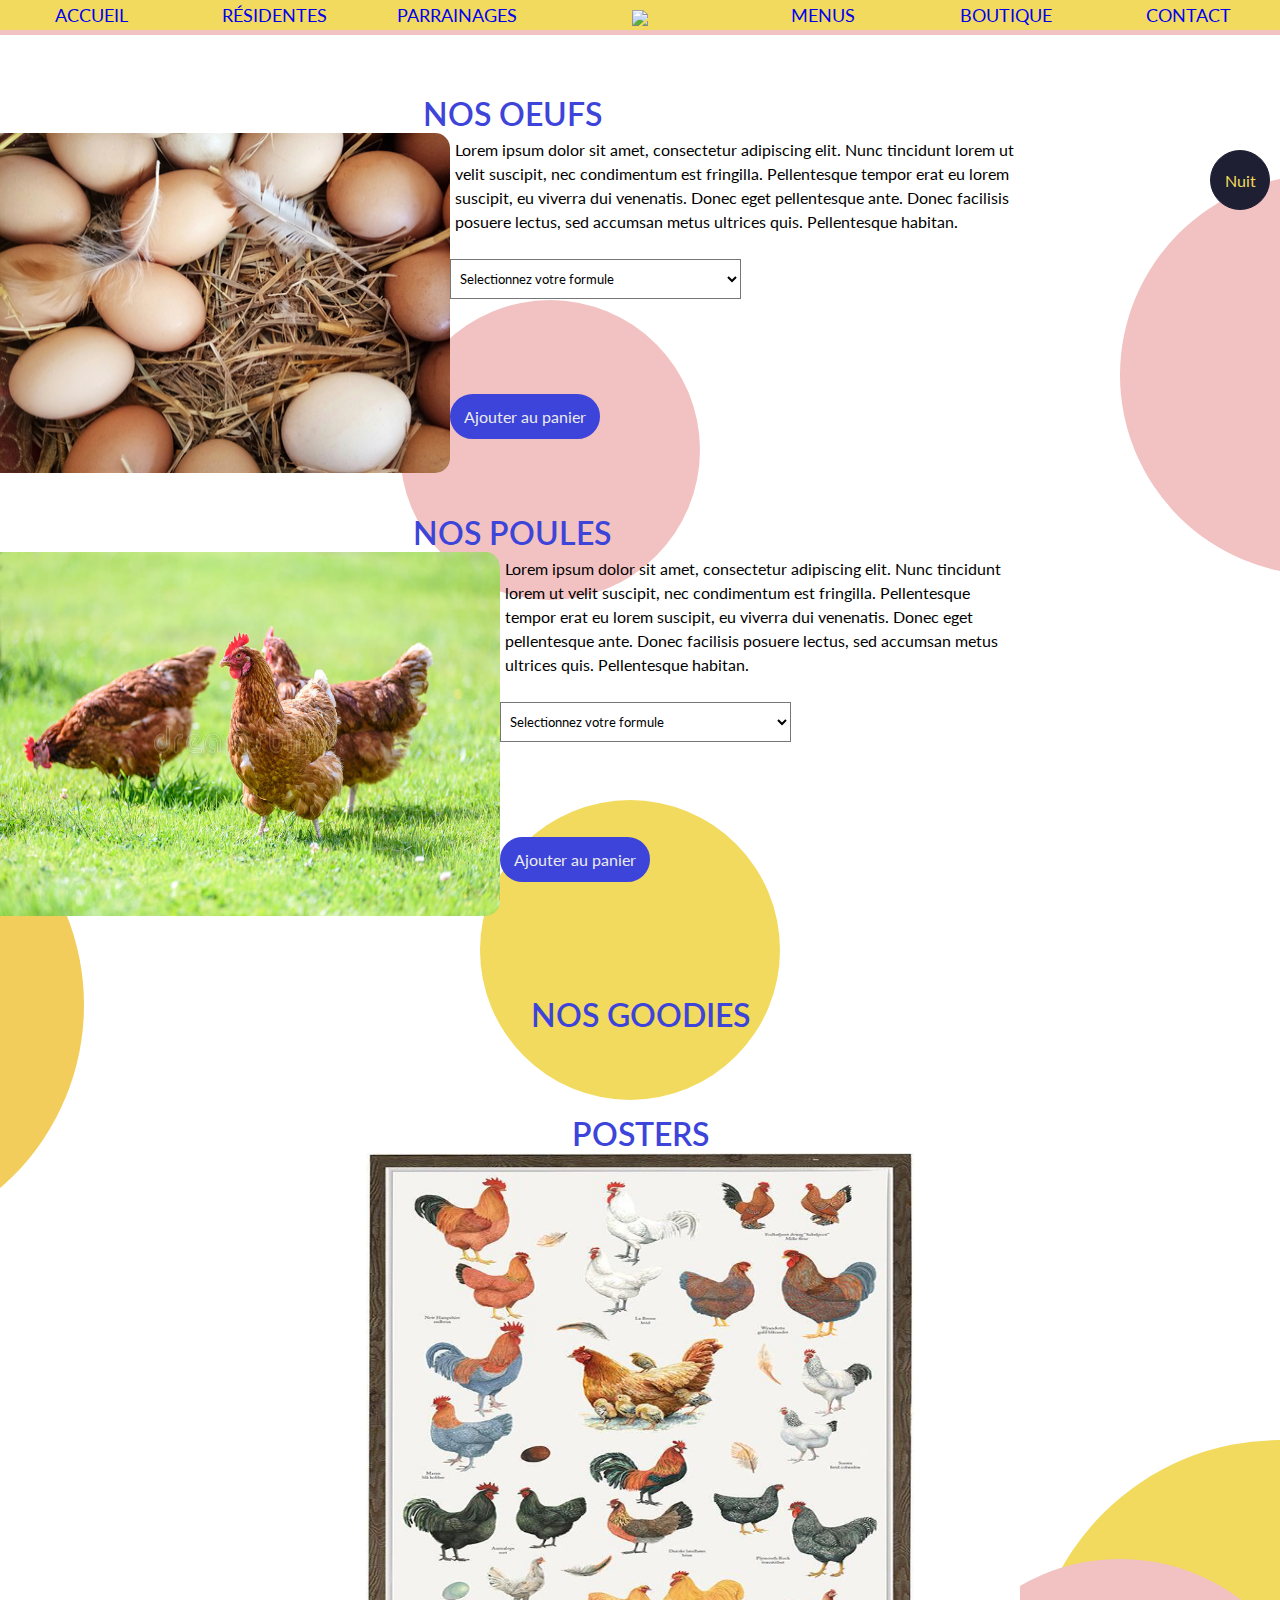
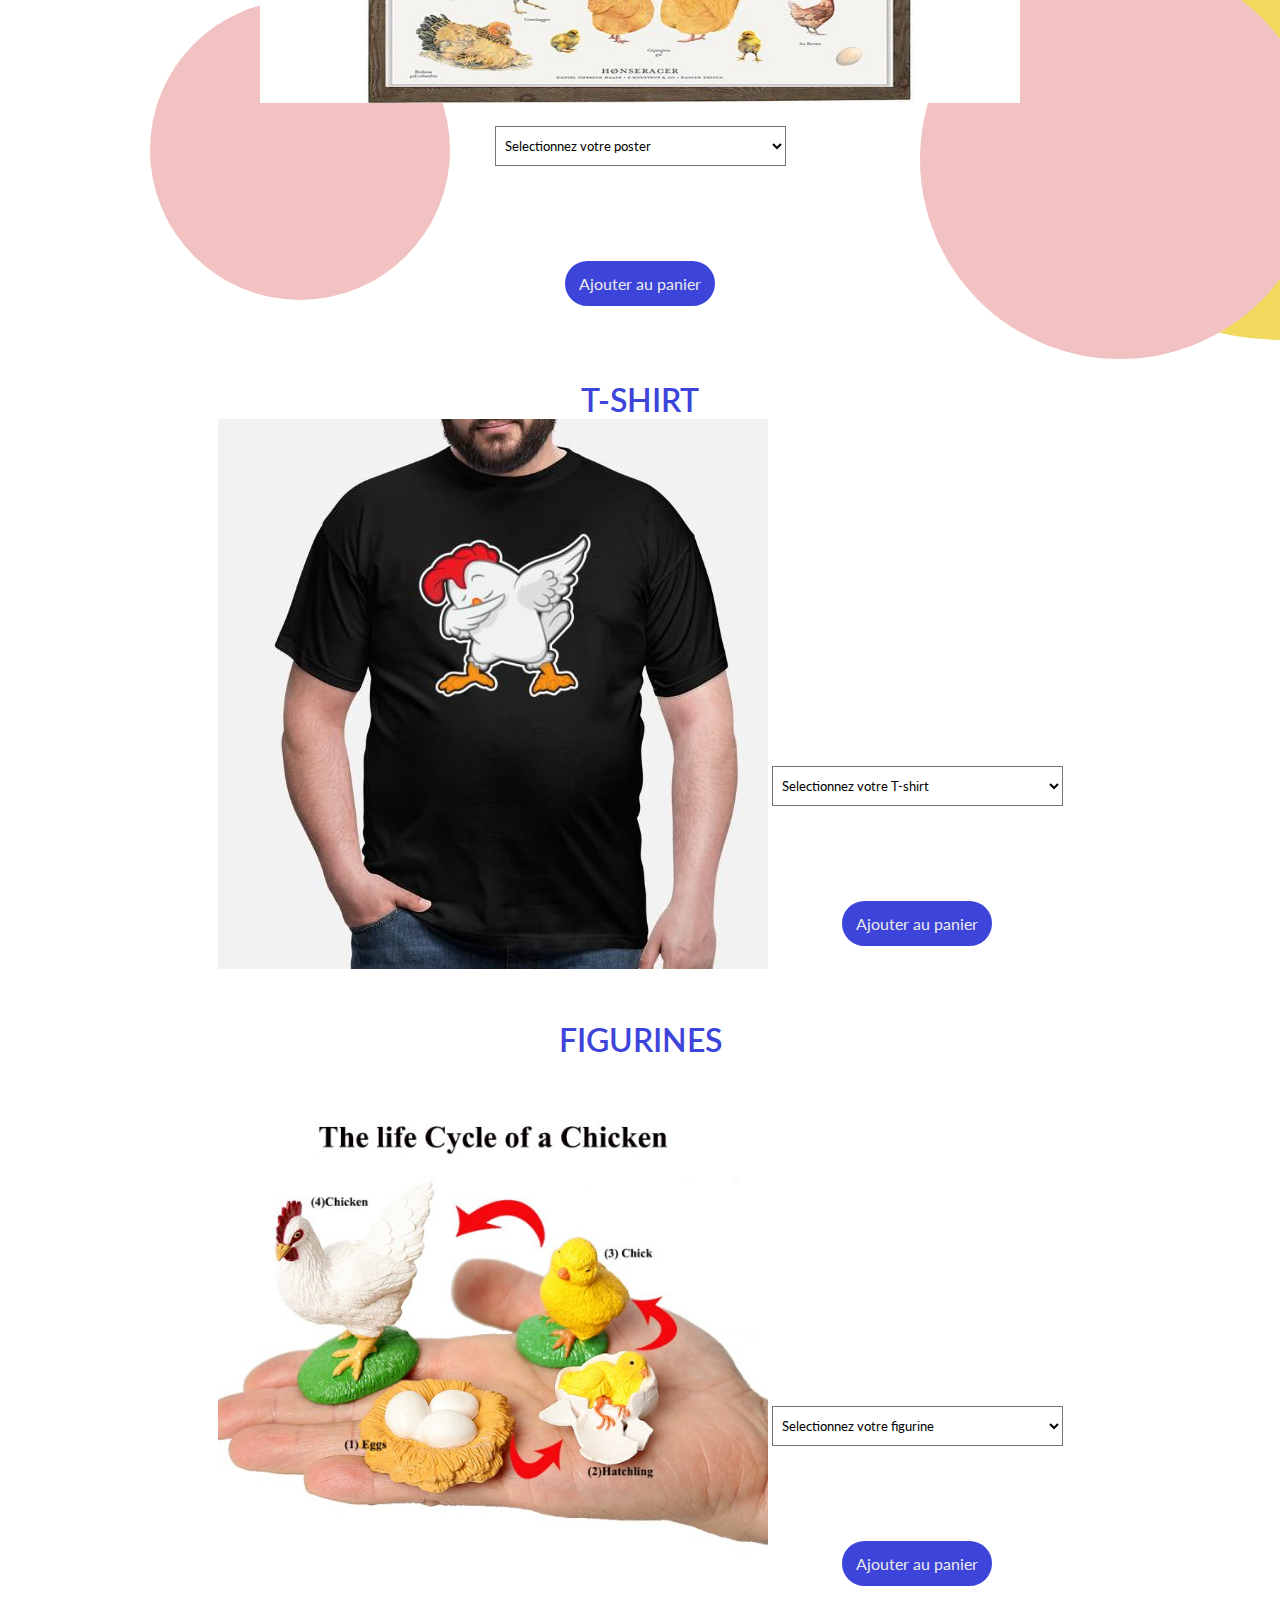
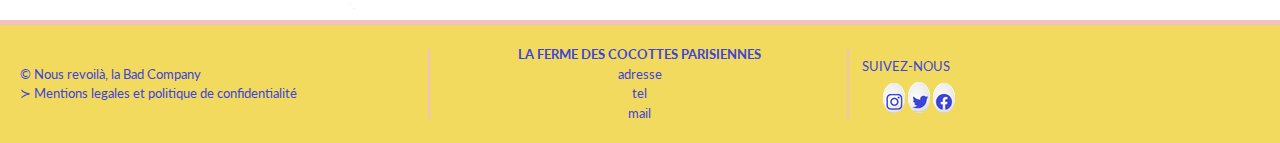
==== commit aba25b73: "Merge pull request #49 from yannick-cousin/quisommesnous" ====
--- a/boutique.html
+++ b/boutique.html
@@ -11,142 +11,341 @@
         <link rel="preconnect" href="https://fonts.googleapis.com">
         <link rel="preconnect" href="https://fonts.gstatic.com" crossorigin>
         <link href="https://fonts.googleapis.com/css2?family=Outfit:wght@400;600&display=swap" rel="stylesheet">
+        <script src="https://kit.fontawesome.com/37bee4d75f.js" crossorigin="anonymous"></script>
         <script type="text/javascript" src="script/starter.js"></script>
         <title>La Boutique - La ferme des Cocottes Parisiennes</title>
     </head>
-  <body>
-    <header>
-      <div w3-include-html="navbar.html"></div>
-      <script>
-        includeHTML();
-      </script>
-    </header>
-    <!-------------------------------------------------------------Les oueufs-------------------------------------------------------------->
-    <section class="partoeufs">
-      <div class="letitre">
-        <h2>Nos oeufs</h2>
-      </div>
-      <div class="lesoeufs">
-        <img class="imgoeufs" src="img/oeufsboutique.jpeg" alt="Image d'oeufs!"/>
-        <div class="texteoeufs">
-          <div class="descriPack">
-              <br>    
-              <p>Lorem ipsum dolor sit amet, consectetur adipiscing elit. Nunc tincidunt lorem ut velit suscipit, nec condimentum est fringilla. Pellentesque tempor erat eu lorem suscipit, eu viverra dui venenatis. Donec eget pellentesque ante. Donec facilisis posuere lectus, sed accumsan metus ultrices quis. Pellentesque habitan.                 
-              </p>
+    <body class="light">
+      <div class="darkMode">Nuit</div>
+      <header>
+        <div w3-include-html="navbar.html"></div>
+        <script>
+          includeHTML();
+        </script>
+      </header>
+      <br/>
+      <i class="fas fa-shopping-basket"></i>
+
+        <!-------------------------------------------------------------Les oueufs-------------------------------------------------------------->
+        <section class="partoeufs">
+          <div class="letitre">
+            <h2 class="lestitres">Nos oeufs</h2>
           </div>
-      
-          <div class="dropdownPack">
-            <button class="boutonmenu1">Pack de 6 oeufs</button>
-            <div class="dropdownPack-child">
-              <a>Pack de 12 oeufs : 10 €</a>
-              <a>Pack de 24 oeufs : 18 €</a>
-            </div>
-            <div class="le-prix">
-              <p>5 €</p>
-            </div>
-            <div class="addToCart addToCartepack">
-              <button class="btn">Ajouter au panier</button>
+          <div class="lesoeufs">
+
+            <img class="imgoeufs" src="img/oeufsboutique.jpeg" alt="Image d'oeufs!">
+          
+            <div class="texteoeufs">
+              <div class="descriPack">
+                  <p>Lorem ipsum dolor sit amet, consectetur adipiscing elit. Nunc tincidunt lorem ut velit suscipit, nec condimentum est fringilla. Pellentesque tempor erat eu lorem suscipit, eu viverra dui venenatis. Donec eget pellentesque ante. Donec facilisis posuere lectus, sed accumsan metus ultrices quis. Pellentesque habitan. </p>
+              </div>
+          
+<!--               <div class="dropdownPack">
+                  <button class="boutonmenu1">Pack de 6 oeufs</button>
+                  <div class="dropdownPack-child">
+                    <a>Pack de 12 oeufs : 10 €</a>
+                    <a>Pack de 24 oeufs : 18 €</a>
+                  </div> -->
+                  <select id="leSelectPrixNosOeufs">
+                    <option value="" disabled selected>Selectionnez votre formule</option>
+                    <option id="leSelectPrixNosOeufsOption1" " value="10">Pack de 12 oeufs : 10 €</option>
+                    <option id="leSelectPrixNosOeufsOption2" " value="18">Pack de 24 oeufs : 18 €</option>
+                  </select>
+              
+                  <div class="le-prix">
+                    <p id="lePrixNosOeufs">&#8203;</p>
+                  </div>
+                  <div class="addToCart addToCartepack">
+                    <button id="btnAjoutNosOeufs" class="btn btnAjoutPanierAll">Ajouter au panier</button>
+                  </div>
+                  <div>
+                    <p id="messageAjoutPanierNosOeufs">&#8203;</p>
+                  </div>
+              </div>
             </div>
           </div>
-        </div>
-      </div>
-    </section>
-
-    <!------------------------------------------------------------Les Poules--------------------------------------------------------------->
-    <section class="partpoules">
-      <div class="letitre">
-        <h2 class="lestitres">Nos Poules</h2>
-      </div>
-      <div class="lesoeufs">
-        <img class="imgoeufs" src="img/poules-boutique.jpg" alt="Image de Poules">
-        <div class="texteoeufs">
-          <div class="descriPack">
-              <br>    
-              <p>Lorem ipsum dolor sit amet, consectetur adipiscing elit. Nunc tincidunt lorem ut velit suscipit, nec condimentum est fringilla. Pellentesque tempor erat eu lorem suscipit, eu viverra dui venenatis. Donec eget pellentesque ante. Donec facilisis posuere lectus, sed accumsan metus ultrices quis. Pellentesque habitan. </p>
-          </div>
+        </section>
       
-          <div class="dropdownPack">
-            <button class="boutonmenu1">Poules rousses</button>
-            <div class="dropdownPack-child">
-              <a>Poules Sussex : 45 €</a>
-              <a>Poule gâtinaise : 28 €</a>
-              <a>Poule Coucou de Rennes : 35 €</a>
-            </div>
-            <div class="le-prix">
-              <p>20 € unité</p>
-            </div>
-            <div class="addToCart addToCartepack">
-              <button class="btn">Ajouter au panier</button>
-            </div>
-          </div>
-        </div>
-      </div>
-    </section>
-
-    <!-----------------------------------------------------------------------Goodies------------------------------------------------------------>
-    <section class="partgoodies">
-      <div class="letitre">
-        <h2 class="lestitres">Nos Goodies</h2>
-      </div>
-      <div class="articles">
-        <div class="elements">
-          <h3>Posters</h3>
-          <img class="imgposterpoules" src="img/poster-boutique.jpeg" alt="Poster de poule."/>
-          <div class="dropdownPack">
-            <button class="boutonmenu1">Poster poules 1</button>
-            <div class="dropdownPack-child">
-              <a>Poster poule rockeuse : 12 €</a>
-              <a>Poster poule du 93 : 12 €</a>
-            </div>
-            <div class="le-prix">
-              <p>12 € unité</p>
-            </div>
-            <div class="addToCart addToCartepack">
-              <button class="btn">Ajouter au panier</button>
-            </div>
-          </div>
-        </div>
-        <div class="elements">
-          <h3>T-shirt</h3>
-          <img class="imgt-shirt" src="img/t-shirt-poulet-dab-.jpg" alt="T-shirt de poule qui Dab.">
-          <div class="dropdownPack">
-            <button class="boutonmenu1">T-shirt de poule qui DAB t'as capté ?</button>
-            <div class="dropdownPack-child">
-              <a>T-shirt poule Matuidi Charo : 25 €</a>
-              <a>T-shirte poule bien mafé : 25 €</a>
-              <a>T-shirt poules résidentes : 35 €</a>
-            </div>
-            <div class="le-prix">
-              <p>25 € unité</p>
-            </div>
-            <div class="addToCart addToCartepack">
-              <button class="btn">Ajouter au panier</button>
-            </div>
-          </div>
-        </div>
-        <div class="elements">
-          <h3>Figurines</h3>
-          <img class="imgfigurines" src="img/figurines-de-poule.jpg" alt="Figurines de poules.">
-          <div class="dropdownPack">
-            <button class="boutonmenu1">Figurines de poules 1</button>
-            <div class="dropdownPack-child">
-              <a>Figurines de poules tueuses: 45 €</a>
-              <a>Figurines de poules à tête chercheuse: 28 €</a>
-            </div>
-            <div class="le-prix">
-              <p>15 € unité</p>
-            </div>
-            <div class="addToCart addToCartepack">
-              <button class="btn">Ajouter au panier</button>
-            </div>
-          </div>
-        </div>
-      </div>
-    </section>
-    <!-- FOOTER -->        
-    <div w3-include-html="footer.html"></div>
-    <script>
-      includeHTML();
-    </script>
-  </body>
+
+            <!------------------------------------------------------------Les Poules--------------------------------------------------------------->
+            <section class="partpoules">
+              <div class="letitre">
+                <h2 class="lestitres">Nos Poules</h2>
+              </div>
+              <div class="lesoeufs divDesPoules">
+    
+                <img class="imgoeufs " src="img/poules-boutique.jpg" alt="Image de Poules">
+              
+                <div class="texteoeufs">
+                  <div class="descriPack">
+                      <p>Lorem ipsum dolor sit amet, consectetur adipiscing elit. Nunc tincidunt lorem ut velit suscipit, nec condimentum est fringilla. Pellentesque tempor erat eu lorem suscipit, eu viverra dui venenatis. Donec eget pellentesque ante. Donec facilisis posuere lectus, sed accumsan metus ultrices quis. Pellentesque habitan. </p>
+                  </div>
+              
+                  <div class="dropdownPack">
+ <!--                     <button class="boutonmenu1">Poules rousses</button>
+                       <div class="dropdownPack-child">
+                        <a>Poules Sussex : 45 €</a>
+                        <a>Poule gâtinaise : 28 €</a>
+                        <a>Poule Coucou de Rennes : 35 €</a>
+                      </div> -->
+                      <select id="leSelectPrixNosPoules">
+                        <option value="" disabled selected>Selectionnez votre formule</option>
+                        <option id="leSelectPrixNosPoulesOption1" " value="28">Poule Gâtinaise : 28 €</option>
+                        <option id="leSelectPrixNosPoulesOption2" " value="35">Poule Coucou de Rennes : 35 €</option>
+                        <option id="leSelectPrixNosPoulesOption3" " value="45">Poule Sussex : 45 €</option>
+                      </select>
+    
+                      <div class="le-prix lePrixNosOeufs">
+                        <p id="lePrixNosPoules">&#8203;</p>
+                      </div>
+                      <div class="addToCart addToCartepack">
+                        <button id="btnAjoutNosPoules" class="btn btnAjoutPanierAll">Ajouter au panier</button>
+                      </div>
+                      <div>
+                        <p id="messageAjoutPanierNosPoules">&#8203;</p>
+                      </div>
+                  </div>
+                </div>
+              </div>
+            </section>
+            <br/>
+            <!-----------------------------------------------------------------------Goodies------------------------------------------------------------>
+            <section class="partgoodies">
+              <div class="letitre">
+                  <h2 class="lestitres">Nos Goodies</h2>
+              </div>
+              <div class="articles">
+                <div class="elements">
+                  <h2 class="lestitres">Posters</h2>
+                  <img class="imgposterpoules" src="img/poster-boutique.jpeg" alt="Poster de poule.">
+                  <div class="dropdownPack">
+<!--                     <button class="boutonmenu1">Poster poules 1</button>
+                    <div class="dropdownPack-child">
+                      <a>Poster poule rockeuse : 12 €</a>
+                      <a>Poster poule du 93 : 12 €</a>
+                    </div> -->
+                    <select id="leSelectPrixNosPosters">
+                      <option value="" disabled selected>Selectionnez votre poster</option>
+                      <option id="leSelectPrixNosPostersOption1" " value="12">Poster poule rockeuse : 12 €</option>
+                      <option id="leSelectPrixNosPostersOption2" " value="12">Poster poule du 93 : 12 €</option>
+                    </select>
+
+                    <div class="le-prix">
+                      <p id="lePrixNosPosters">&#8203;</p>
+                    </div>
+                    <div class="addToCart addToCartepack">
+                      <button id="btnAjoutNosPosters" class="btn btnAjoutPanierAll">Ajouter au panier</button>
+                    </div>
+                    <div>
+                      <p id="messageAjoutPanierNosPosters">&#8203;</p>
+                    </div>
+
+                  </div>
+                </div>
+                <div class="elements">
+                  <h2 class="lestitres">T-shirt</h2>
+                  <img class="imgt-shirt" src="img/t-shirt-poulet-dab-.jpg" alt="T-shirt de poule qui Dab.">
+                  <div class="dropdownPack">
+<!--                     <button class="boutonmenu1">T-shirt de poule qui DAB t'as capté ?</button>
+                    <div class="dropdownPack-child">
+                      <a>T-shirt poule Matuidi Charo : 25 €</a>
+                      <a>T-shirte poule bien mafé : 25 €</a>
+                      <a>T-shirt poules résidentes : 35 €</a>
+                    </div> -->
+                    <select id="leSelectPrixNosTshirts">
+                      <option value="" disabled selected>Selectionnez votre T-shirt</option>
+                      <option id="leSelectPrixNosTshirtsOption1" " value="25">T-shirt poule Matuidi Charo : 25 €</option>
+                      <option id="leSelectPrixNosTshirtsOption2" " value="25">T-shirt poule bien mafé : 25 €</option>
+                      <option id="leSelectPrixNosTshirtsOption3" " value="35">T-shirt poule résidentes : 35 €</option>
+                    </select>
+
+                    <div class="le-prix">
+                      <p id="lePrixNosTshirts">&#8203;</p>
+                    </div>
+                    <div class="addToCart addToCartepack">
+                      <button id="btnAjoutNosTshirts" class="btn btnAjoutPanierAll">Ajouter au panier</button>
+                    </div>
+                    <div>
+                      <p id="messageAjoutPanierNosTshirts">&#8203;</p>
+                    </div>
+
+                  </div>
+                </div>
+                <div class="elements">
+                  <h2 class="lestitres">Figurines</h2>
+                  <img class="imgfigurines" src="img/figurines-de-poule.jpg" alt="Figurines de poules.">
+                  <div class="dropdownPack">
+<!--                     <button class="boutonmenu1">Figurines de poules 1</button>
+                    <div class="dropdownPack-child">
+                      <a>Figurines de poules tueuses: 45 €</a>
+                      <a>Figurines de poules à tête chercheuse: 28 €</a>
+                    </div> -->   
+                    <select id="leSelectPrixNosFigurines">
+                      <option value="" disabled selected>Selectionnez votre figurine</option>
+                      <option id="leSelectPrixNosFigurinesOption1" " value="45">Figurines de poules tueuses: 45 €</option>
+                      <option id="leSelectPrixNosFigurinesOption2" " value="28">Figurines de poules à tête chercheuse: 28 €</option>
+                    </select>
+
+                 <div class="le-prix">
+                  <p id="lePrixNosFigurines">&#8203;</p>
+                </div>
+                    <div class="addToCart addToCartepack">
+                      <button id="btnAjoutNosFigurines" class="btn btnAjoutPanierAll">Ajouter au panier</button>
+                    </div>
+                    <div>
+                      <p id="messageAjoutPanierNosFigurines">&#8203;</p>
+                    </div>
+
+                  </div>
+                </div>
+              </div>
+            </section>
+            <div class="rondJaune" |=""><img src="img/Ellipse 1.png" alt=""></div>
+<div class="boiteRose"> 
+  <div class="rondRose"><img src="" alt=""></div>
+</div>
+<div class="boiteJaune2">
+  <div class="rondJaune2"><img src="" alt=""></div>
+</div>
+<div class="boiteJaune3">
+  <div class="rondJaune3"><img src="" alt=""></div>
+</div>
+<div class="boiteRose2">
+  <div class="rondRose2"><img src="" alt=""></div>
+</div>
+<div class="boiteRose3">
+  <div class="rondRose3"><img src="" alt=""></div>
+</div>
+<div class="boiteRose4">
+  <div class="rondRose4"><img src="" alt=""></div>
+</div>
+<!-- FOOTER -->        
+<div w3-include-html="footer.html"></div>
+<script>includeHTML();</script>
+<script src="script/darkMode.js"></script>
+            
+       
+
+            <script src="boutique.html"></script>
+
+<script>
+
+btnAjoutNosOeufs.addEventListener('click' , () => {
+
+  const btnAjoutNosOeufs = document.getElementById("btnAjoutNosOeufs");
+  const messageAjoutPanierNosOeufs = document.getElementById("messageAjoutPanierNosOeufs");
+
+  document.getElementById("messageAjoutPanierNosOeufs").innerHTML = "Votre article a bien été ajouté au panier !";
+}) 
+
+btnAjoutNosPoules.addEventListener('click' , () => {
+
+  const btnAjoutNosPoules = document.getElementById("btnAjoutNosPoules");
+  const messageAjoutPanierNosPoules = document.getElementById("messageAjoutPanierNosPoules");
+
+  document.getElementById("messageAjoutPanierNosPoules").innerHTML = "Votre article a bien été ajouté au panier !";
+}) 
+
+btnAjoutNosPosters.addEventListener('click' , () => {
+
+  const btnAjoutNosPosters = document.getElementById("btnAjoutNosPosters");
+  const messageAjoutPanierNosPosters = document.getElementById("messageAjoutPanierNosPosters");
+
+  document.getElementById("messageAjoutPanierNosPosters").innerHTML = "Votre article a bien été ajouté au panier !";
+}) 
+
+
+btnAjoutNosTshirts.addEventListener('click' , () => {
+
+  const btnAjoutNosTshirts = document.getElementById("btnAjoutNosTshirts");
+  const messageAjoutPanierNosTshirts = document.getElementById("messageAjoutPanierNosTshirts");
+
+  document.getElementById("messageAjoutPanierNosTshirts").innerHTML = "Votre article a bien été ajouté au panier !";
+})
+
+
+btnAjoutNosFigurines.addEventListener('click' , () => {
+
+  const btnAjoutNosFigurines = document.getElementById("btnAjoutNosFigurines");
+  const messageAjoutPanierNosFigurines = document.getElementById("messageAjoutPanierNosFigurines");
+
+  document.getElementById("messageAjoutPanierNosFigurines").innerHTML = "Votre article a bien été ajouté au panier !";
+}) 
+
+</script>
+
+<script>
+
+var select = document.querySelector('#leSelectPrixNosOeufs'),
+input = document.querySelector('input[type="button"]');
+
+select.addEventListener('change', () => {
+  if (document.getElementById("leSelectPrixNosOeufs").value === "") {
+  document.getElementById("lePrixNosOeufs").style.display = "none";
+  }
+  else {
+  document.getElementById("lePrixNosOeufs").innerHTML = document.getElementById("leSelectPrixNosOeufs").value + "€";
+  }
+
+});
+
+
+var select = document.querySelector('#leSelectPrixNosPoules'),
+input = document.querySelector('input[type="button"]');
+
+select.addEventListener('change', () => {
+  if (document.getElementById("leSelectPrixNosPoules").value === "") {
+  document.getElementById("lePrixNosPoules").style.display = "none";
+
+  }
+  else {
+  document.getElementById("lePrixNosPoules").innerHTML = document.getElementById("leSelectPrixNosPoules").value + "€";
+  }
+
+});
+
+
+var select = document.querySelector('#leSelectPrixNosPosters'),
+input = document.querySelector('input[type="button"]');
+
+select.addEventListener('change', () => {
+  if (document.getElementById("leSelectPrixNosPosters").value === "") {
+  document.getElementById("lePrixNosPosters").style.display = "none";
+  }
+  else {
+  document.getElementById("lePrixNosPosters").innerHTML = document.getElementById("leSelectPrixNosPosters").value + "€";
+  }
+
+});
+
+
+var select = document.querySelector('#leSelectPrixNosTshirts'),
+input = document.querySelector('input[type="button"]');
+
+select.addEventListener('change', () => {
+  if (document.getElementById("leSelectPrixNosTshirts").value === "") {
+  document.getElementById("lePrixNosTshirts").style.display = "none";
+  }
+  else {
+  document.getElementById("lePrixNosTshirts").innerHTML = document.getElementById("leSelectPrixNosTshirts").value + "€";
+  }
+
+});
+
+
+var select = document.querySelector('#leSelectPrixNosFigurines'),
+input = document.querySelector('input[type="button"]');
+
+select.addEventListener('change', () => {
+  if (document.getElementById("leSelectPrixNosFigurines").value === "") {
+  document.getElementById("lePrixNosFigurines").style.display = "none";
+  }
+  else {
+  document.getElementById("lePrixNosFigurines").innerHTML = document.getElementById("leSelectPrixNosFigurines").value + "€";
+  }
+
+});
+</script>
+
+</body>
 </html>
--- a/css/style.css
+++ b/css/style.css
@@ -77,11 +77,18 @@
 p {font-size: 1em; line-height: 1.5;}
 
 h1{ 
-  font-family: var(--font-titre);
-  font-size: 3em;
-  font-weight: 600;
-  text-transform: uppercase;
-  color: var(--second-color);
+    font-family: var(--font-titre);
+    font-size: 3em;
+    font-weight: 600;
+    text-transform: uppercase;
+    color: var(--second-color);
+    text-align: center;
+}
+
+h1 > span{
+    font-size: smaller;
+    font-weight: lighter;
+
 }
 
 h2 {
@@ -116,6 +123,8 @@
   background-color: var(--second-color);
   border:var(--third-color) solid 3px;
 }
+
+
 /* MENU NAVIGATION */
  header {
   z-index: 1000000000;
@@ -157,11 +166,20 @@
   cursor: pointer;
   border-radius: 5px;
   position: absolute;
-  left: 0;
+  right: 0;
   top: 40%;
   background: none;
   transform: translateY(-50%);
 }
+
+
+.rondJaune {
+    position: absolute;
+    left: -150px;
+    z-index: -1;
+} */
+
+
 
 .container-lignes {
   width: 40px;
@@ -218,173 +236,6 @@
   top 0.2s  ease-in-out,
   transform 0.2s 0.2s ease-in-out;
 }
-
-/* HOME PAGE 
-.fullWidthHomeBG {
-  padding: 0;
-  margin: 0;
-}
-
-.fullWidthHome {
-    background-image: url(../img/chickenFull.png);
-    background-repeat: no-repeat;
-    background-size: cover;
-    height : 80vh;
-    display: flex;
-    align-content: center;
-    justify-content: center;
-    align-items: center;
-}
-
-.centred {width: 80vw;
-    margin: auto;
-    display: flex;
-    flex-direction: column;
-    align-content: center;
-    align-items: center;
-    padding: 80px; 
-} */
-
-/* .imgPictureHome {
-  padding: 20px 0;
-}
-
-.actualiteHome {
-  display: flex;
-  flex-direction: row;
-  justify-content: space-evenly;
-  width: 100%;
-  align-items: center;
-}
-
-.rondJaune {
-    position: absolute;
-    left: -150px;
-    z-index: -1;
-} */
-
-
-/* //////////////// QUI NOUS SOMMES ////////////////// */
-
-/* .who{
-  display: flex;
-  flex-direction: column ;
-  align-items: center;
-  width: 80vw; 
-  margin: auto; 
-}
-
-.who h2{
-    padding: 20px 0 20px 0;
-    text-align: center;
-} */
-
-/* philosophie */
-/* .philo {
-    display: flex;
-    flex-direction: column;
-    justify-content: center;
-    align-items: center;
-    text-align: center; 
-    padding : 20px;  
-}
-.philo > p {
-    width: 350px;
-}
-
-.philo > img {
-    animation: roundpink 5s ease 0s infinite normal none;
-    z-index: 0; 
-    position: absolute; 
-}
-@keyframes roundpink {
-    0% {
-      animation-timing-function: ease-out;
-      transform: scale(1);
-      transform-origin: center center;
-    }
-  
-    10% {
-      animation-timing-function: ease-in;
-      transform: scale(0.91);
-    }
-  
-    17% {
-      animation-timing-function: ease-out;
-      transform: scale(0.98);
-    }
-  
-    33% {
-      animation-timing-function: ease-in;
-      transform: scale(0.87);
-    }
-  
-    45% {
-      animation-timing-function: ease-out;
-      transform: scale(1);
-    }
-  } */
-
-/* .philo > h2, p {
-    z-index: 2;
-} */
-
-/* mettez-vous au vert */
-/* .green {
-    border: solid 20px;
-    border-color: var(--third-color);
-    text-align: center; 
-    padding : 20px;
-    overflow: scroll; 
-}
-.green > p{
-    text-align: justify;
-    padding-bottom: 10px;
-
-}
-
-.philo, .green{
-    height: 450px; 
-    width: 450px;
-} */
-
-/* activités */
-/* article {
-    display: grid;
-    grid-template-columns: repeat(2, 1fr);
-    grid-template-rows: repeat(3, 1fr);
-    grid-column-gap: 35px;
-    grid-row-gap: 35px;
-    align-items: center;
-    justify-items: center;
-    padding-top: 20px;
-}
-.farmer { grid-area: 1 / 1 / 2 / 2; 
-}
-.chicken { grid-area: 1 / 2 / 2 / 3; 
-}
-.heart { grid-area: 2 / 1 / 3 / 3; 
-}
-.bar { grid-area: 3 / 1 / 4 / 2;
-}
-.shop { grid-area: 3 / 2 / 4 / 3; 
-}
-article > div {
-    display: flex; 
-    flex-direction: column;
-    align-items: center;
-    transition: transform .1s;  
-} */
-/* article > div:hover{
-    -webkit-transform: scale(1.5); /* Safari 3-8 */
-    /* transform: scale(1.5);
-}
-article img {
-    padding: 20px; 
-} */ 
-
-
-/* //////////////// FIN QUI NOUS SOMMES ////////////////// */
 
 
 /* //////////////////////////////////////////////////////     DEBUT     PARRAINAGES      ///////////////////////////////////////////////////////////////// */
@@ -832,7 +683,7 @@
     display: block;
   }
 
-    /* Parrainages */  
+  /* Parrainages */  
   
 
   /* MENU */
@@ -883,47 +734,7 @@
     padding: 0;
   }
 }
-  /* HOME */
-  /* .actualiteHome {
-    flex-direction: column;
-  }
-   */
-
-
-/* MEDIA QUERIES QUI NOUS SOMMES */
-/* @media screen and (min-width: 651px) {
-    .who {
-        display: flex;
-        flex-flow: row wrap;
-        justify-content: center ;  
-    }
-    .philogreen {
-        display:flex; 
-        justify-content:center ;  
-        align-items: center;  
-    }
-    .philo { 
-      grid-area: 1 / 1 / 2 / 2; 
-             border: solid 20px;
-             border-color: var(--second-color )
-            }
-  
-    .green { grid-area: 1 / 2 / 2 / 3; }
-    .farm { grid-area: 2 / 1 / 3 / 3;
-            margin: 50px 0;
-    }
-
-    article {
-        display: flex; 
-        justify-content: space-around;
-        flex-flow: row wrap; 
-    }
-     
-} */
-
-/* FIN MEDIA QUERIES QUI NOUS SOMMES */   
-
-/* FOOTER */
+
 footer {
     background-color: var(--primary-color);
     color: var(--third-color); 
@@ -946,6 +757,8 @@
   align-items: center;
 }
 
+.linkFooter {text-transform: none;}
+
 .trait{
     width: 0%;
     border-left: solid 2px;
@@ -957,8 +770,11 @@
 .footerLeft {
   grid-area: 1;
 }
+.soc, .reseaux {
+  width: 25%;
+}
 footer > div, p {
-    padding: 5px; 
+    padding: 5px;
 }
 .maj{
     text-transform: uppercase;
@@ -969,8 +785,38 @@
 .societe{
     text-align: center;
 }
-
 .soc { text-align: right;}
+
+.animaPoule {position: absolute; width: 100px;
+  height: 80px;
+  left: 66.2%;
+  overflow: hidden;
+}
+
+.animaPoule img {width:100%;}
+.pouleHello {
+  position: relative; 
+  left: -100px;
+  animation: slideLeft 14s 2s infinite;
+}
+
+@keyframes slideLeft {
+  from {
+   left: -100px;
+  }
+
+  4% { 
+    left: -20px;
+  }
+
+  10% {
+    left: -100px;
+  }
+
+  to {
+    left: -100px;
+  }
+}
 
 @media screen and (max-width: 650px) {
     footer{
@@ -978,6 +824,7 @@
         align-items: center;
         text-align: center;
     }
+
     .containerFooter {
       display: flex;
       flex-direction: column-reverse;
@@ -998,9 +845,62 @@
         width: 70%;
         height: 0;
     }
-}
+
+    .animaPoule {left: 0;}
+}
+
 @media screen and (min-width: 651px) and (max-width: 1080px) {
   .poules__container {
     width: 45%;
   }
-}+}
+
+/* Dark Mode*/
+.darkMode {
+  position: absolute;
+  top: 150px; 
+  right: 10px; 
+  width: 60px; 
+  height: 60px; 
+  border-radius: 50%; 
+  background-color: #1E1F33;
+  color: #F2DA5E;
+  border: 1px solid #1E1F33;
+  display: flex; 
+  justify-content: center; 
+  align-items: center; 
+  cursor: pointer; 
+}
+
+body.dark {
+  color: #DDDDDD; 
+  background: #1E1F33; 
+} 
+body.dark .darkMode {
+  background-color: #F2DA5E;
+  border: 1px solid #F2DA5E;
+  color: #3D44D9;
+}
+body.dark h2 {
+  color: #F2C2C2; 
+}
+body.dark .philo>* {
+  color: #3D44D9; 
+}
+body.dark .rondJaune>img {
+  opacity: 80%;
+}
+body.dark header {
+  background-color:  #1E1F33;
+  border-bottom: 5px solid #3D44D9;
+}
+body.dark ul a {
+  color: #F2DA5E; 
+}
+body.dark footer, body.dark .menuDeroulant, body.dark #menuMobile{
+  background-color: #1E1F33;
+  color: #F2DA5E; 
+}
+
+
+
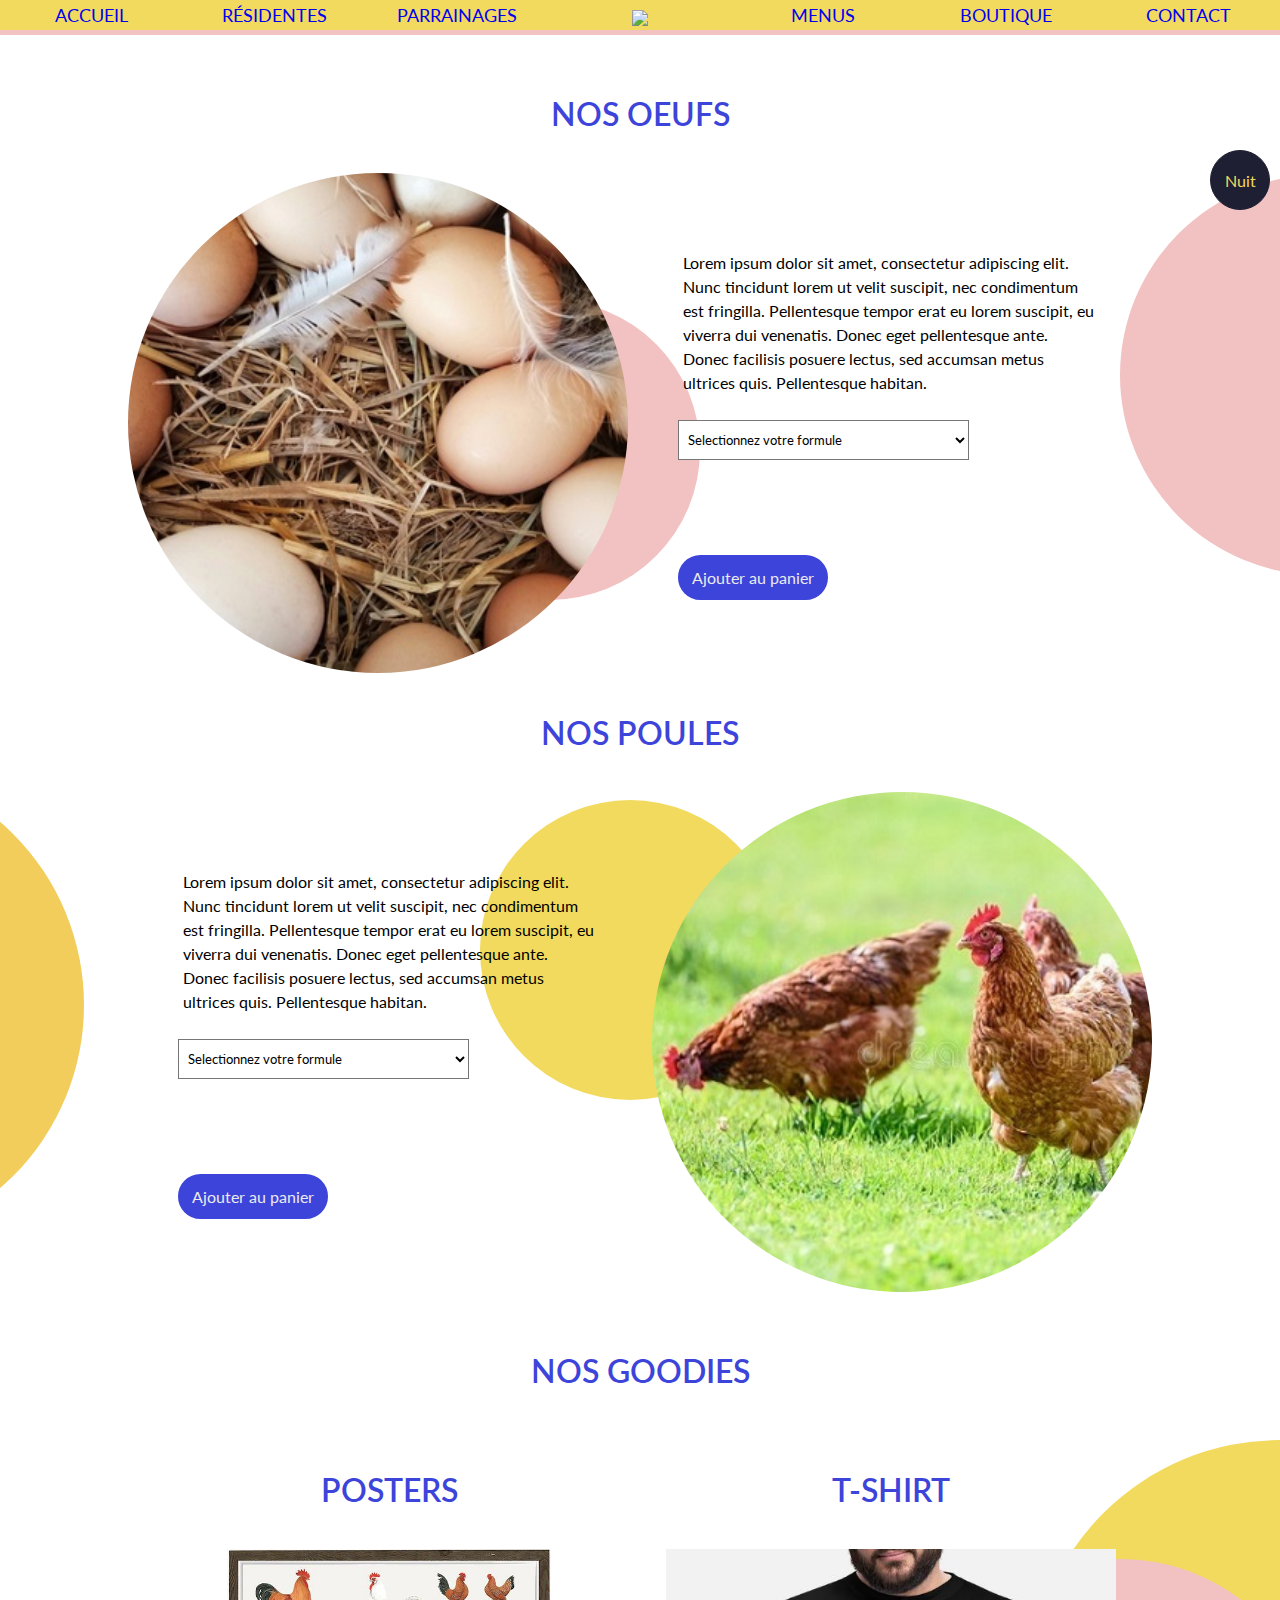
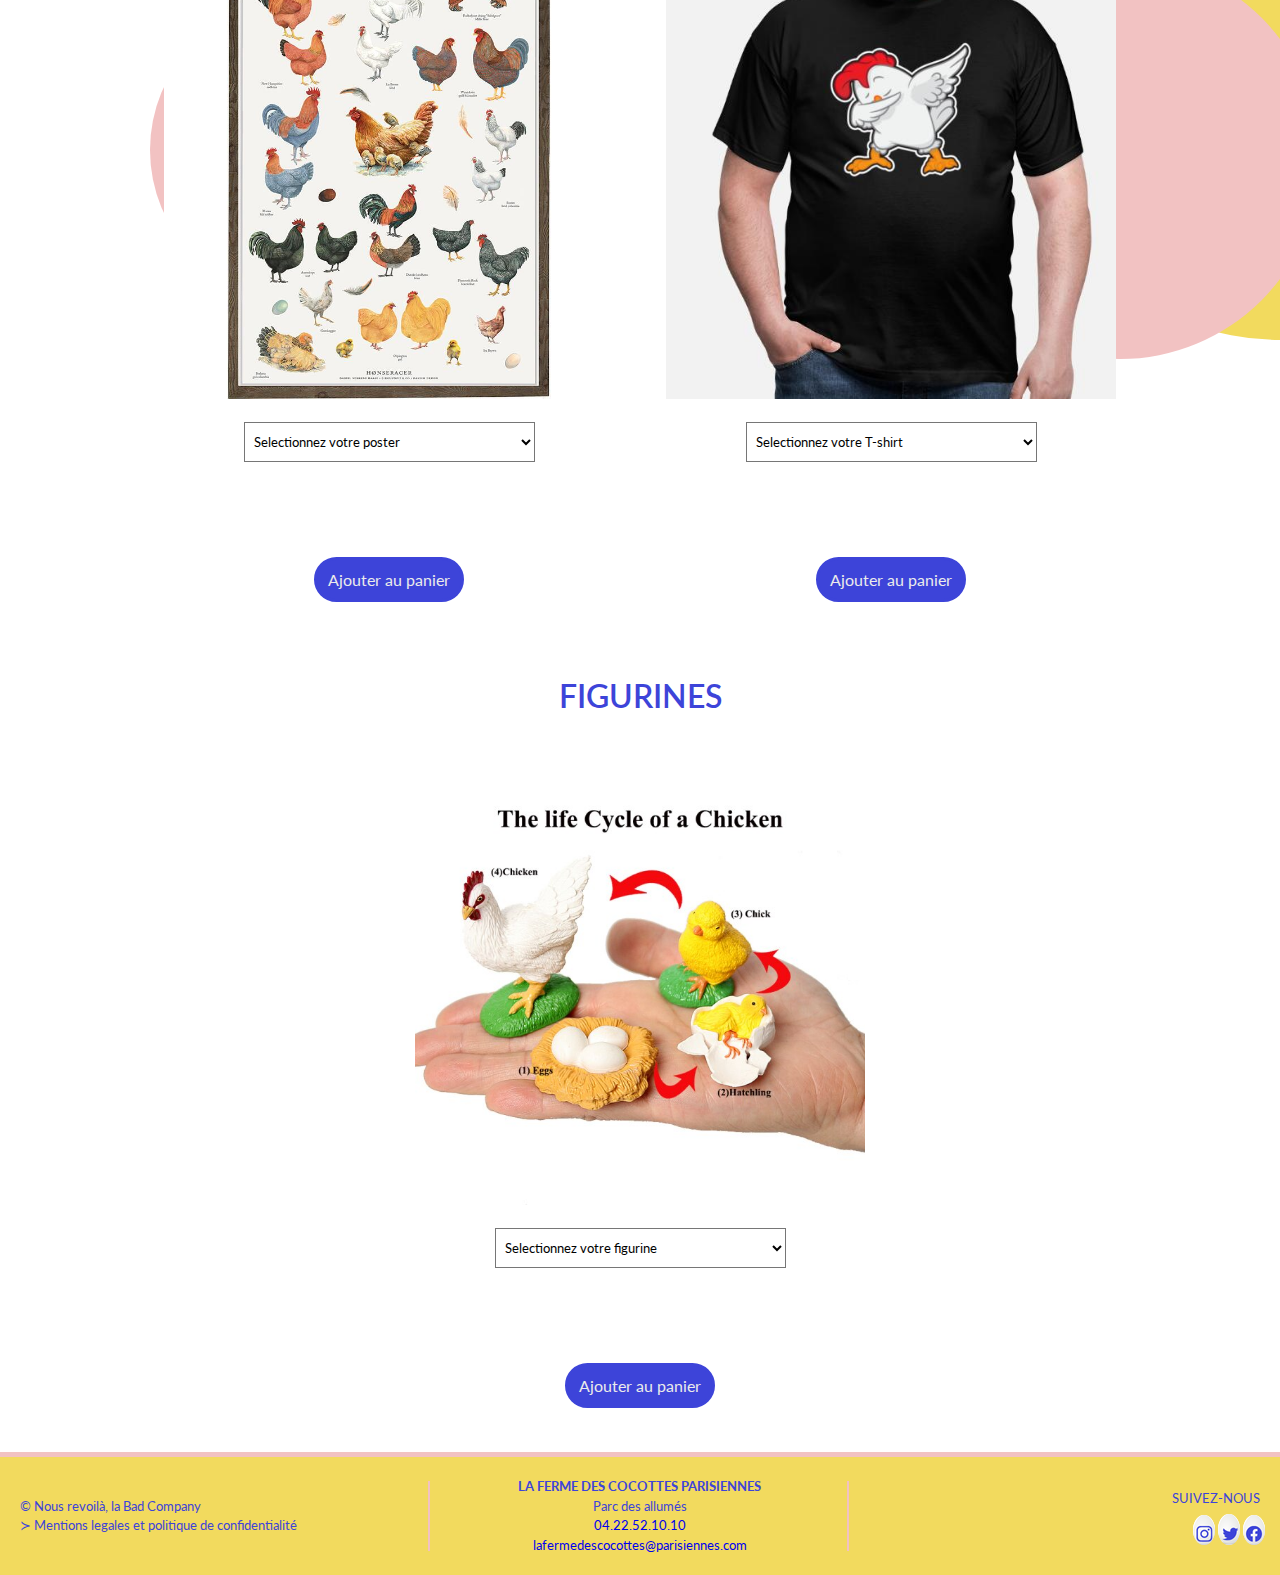
==== commit ee356107: "Merge pull request #53 from yannick-cousin/dev-menu.html" ====
--- a/boutique.html
+++ b/boutique.html
@@ -10,8 +10,8 @@
         <link rel="shortcut icon" type="image/png" href="img/chickenIco.png"/>
         <link rel="preconnect" href="https://fonts.googleapis.com">
         <link rel="preconnect" href="https://fonts.gstatic.com" crossorigin>
-        <link href="https://fonts.googleapis.com/css2?family=Outfit:wght@400;600&display=swap" rel="stylesheet">
-        <script src="https://kit.fontawesome.com/37bee4d75f.js" crossorigin="anonymous"></script>
+        <!--<link href="https://fonts.googleapis.com/css2?family=Outfit:wght@400;600&display=swap" rel="stylesheet">-->
+        <!--<script src="https://kit.fontawesome.com/37bee4d75f.js" crossorigin="anonymous"></script>-->
         <script type="text/javascript" src="script/starter.js"></script>
         <title>La Boutique - La ferme des Cocottes Parisiennes</title>
     </head>
@@ -26,7 +26,7 @@
       <br/>
       <i class="fas fa-shopping-basket"></i>
 
-        <!-------------------------------------------------------------Les oueufs-------------------------------------------------------------->
+        <!-------------------------------------------------------------Les oeufs-------------------------------------------------------------->
         <section class="partoeufs">
           <div class="letitre">
             <h2 class="lestitres">Nos oeufs</h2>
@@ -226,7 +226,7 @@
             
        
 
-            <script src="boutique.html"></script>
+<!--<script src="boutique.html"></script>-->
 
 <script>
 
--- a/css/style.css
+++ b/css/style.css
@@ -7,6 +7,7 @@
     --font-titre : 'Outfit', sans-serif, 600;
     --font-content : 'Lato', sans-serif;
 }
+
 * {
   box-sizing: border-box;
   text-decoration: none;
@@ -36,7 +37,6 @@
   list-style: none;
 }
 
-
 /* 80 vw */
 .partgoodies, .partoeufs, .partpoules, h5, #contact, .lespoules {
   width: 80vw;
@@ -73,22 +73,23 @@
   transform: translateX(-50%);
 }
 
-
-p {font-size: 1em; line-height: 1.5;}
-
-h1{ 
-    font-family: var(--font-titre);
-    font-size: 3em;
-    font-weight: 600;
-    text-transform: uppercase;
-    color: var(--second-color);
-    text-align: center;
-}
-
-h1 > span{
+p {
+  font-size: 1em; 
+  line-height: 1.5;
+}
+
+h1 { 
+  font-family: var(--font-titre);
+  font-size: 3em;
+  font-weight: 600;
+  text-transform: uppercase;
+  color: var(--second-color);
+  text-align: center;
+}
+
+h1 > span {
     font-size: smaller;
     font-weight: lighter;
-
 }
 
 h2 {
@@ -123,7 +124,6 @@
   background-color: var(--second-color);
   border:var(--third-color) solid 3px;
 }
-
 
 /* MENU NAVIGATION */
  header {
@@ -172,14 +172,11 @@
   transform: translateY(-50%);
 }
 
-
 .rondJaune {
-    position: absolute;
-    left: -150px;
-    z-index: -1;
-} */
-
-
+  position: absolute;
+  left: -150px;
+  z-index: -1;
+}
 
 .container-lignes {
   width: 40px;
@@ -198,13 +195,16 @@
   height: 5px;
   background:var(--third-color);
 }
-.ligne:nth-child(1){
+
+.ligne:nth-child(1) {
   top: 0px;
 }
-.ligne:nth-child(2){
+
+.ligne:nth-child(2) {
   top: 15px;
 }
-.ligne:nth-child(3){
+
+.ligne:nth-child(3) {
   top: 30px;
 }
 
@@ -214,6 +214,7 @@
   transform 0.2s ease-in-out,
   top 0.2s 0.2s ease-in-out;
 }
+
 .b1 .ligne:nth-child(2) {
   transition: opacity 0.2s 0.2s ease-in-out;
 } 
@@ -225,10 +226,12 @@
   top 0.2s  ease-in-out,
   transform 0.2s 0.2s ease-in-out;
 }
+
 .b1.active .ligne:nth-child(2){
   transition: opacity 0.2s ease-in-out;
   opacity: 0;
 }
+
 .b1.active .ligne:nth-child(3){
   top: 15px;
   transform: rotate(-45deg);
@@ -236,428 +239,6 @@
   top 0.2s  ease-in-out,
   transform 0.2s 0.2s ease-in-out;
 }
-
-
-/* //////////////////////////////////////////////////////     DEBUT     PARRAINAGES      ///////////////////////////////////////////////////////////////// */
-
-/* .laPrez {
-  display: block;
-  padding: 50px 20px 50px 20px;
-}
-
-.laPrezMobile {
-  display: none;
-  padding: 50px 20px 50px 20px;
-}
-  
-.laPrez > p {
-  justify-content: flex-start;
-}
-  
-.laFormule1 {
-  display: flex;
-  flex-direction: row;
-}
-  
-.pouleFormule1 {
-  width: 500px;
-  border-radius: 0px 15px 15px 0px;
-  justify-content: flex-start;
-}
-  
-.texteFormule1 {
-  margin: 20px;
-  margin-bottom: 0px;
-  display: flex;
-  flex-direction: column;
-  justify-content: space-between;
-}
-  
-.descriFormule1 > p {
-  justify-content: flex-start;
-}
-
-.descriFormule1Mobile {
-  justify-content: flex-start;
-  display: none;
-}
-  
-select {
-  font-family: var(--font-content);padding: 5px;
-  margin: 20px 0px 20px 0px;
-  width: 291px;
-  height: 40px;
-  background-color: white;
-}
-  
-.textareaNomPoule {
-  display: flex;
-  flex-direction: row;
-}
-  
-.textareaNomPoule textarea { */
-  /* width: 291px;
-  height: 40px;
-  resize: none;
-  justify-content: flex-start;
-  font-family: var(--font-content);
-  padding: 10px;
-}
-  
-.textareaNomPoule button {
-  width: 100px;
-  height: 40px;
-  justify-content: flex-start;
-  font-family: var(--font-content);
-}
-  
-.lePrix {
-  margin: 20px 0px 20px 0px;
-  font-size: 30px;
-}
-  
-.lePrix1 > p {
-  justify-content: flex-start;
-}
-  
-.addToCart button{
-  border-radius: 25px;
-  padding: 10px;
-  border: solid 3px var(--third-color);
-  background: var(--third-color);
-  color: rgb(235, 235, 235);
-  font: var(--font-titre);
-}
-  
-.addToCartformule1Mobile{
-  display: none;
-}
-
-.addToCartformule2 {
-  display: flex;
-  justify-content: flex-end;   
-}
-
-.laFormule2 {
-  display: flex;
-  flex-direction: row-reverse;
-  margin: 30px 0px 0px 0px;
-}
-  
-.pouleFormule2 {
-  width: 500px;
-  border-radius: 15px 0px 0px 15px;
-  justify-content: flex-start;
-}
-
-.texteFormule2 {
-  margin: 30px;
-  margin-bottom: 0px;
-  justify-content: flex-start;
-
-}
-
-.texteFormule2 a{
-display: flex;
-justify-content: flex-end;
-} */
-
-
-/* .descriFormule2 > p{
-  justify-content: flex-start;
-}
-
-.descriFormule2Mobile > p{
-  display: none;
-} */
-
-/* .plusMoins {
-  margin: 50px 0px 50px 0px;
-  align-items: flex-start;
-  display: flex;
-  flex-direction: row;
-  justify-content: flex-end;
-}
-
-.plusMoins textarea {
-  width: 75px;
-  height: 50px;
-  resize: none;
-  white-space: normal;
-  text-align: justify;
-  -moz-text-align-last: center;
-  text-align-last: center;
-  font-size: 20px;
-  margin: 0px 10px 0px 10px;
-  overflow:hidden;
-  rows:1; 
-  disabled:true;
-}
-
-.plusMoins button {
-  width: 50px;
-  height: 50px;
-  font-size: 30px;
-} */
-
-/* .lePrix2 > p {
-  display: flex;
-  justify-content: flex-end;
-}
-
-.addToCartformule2 {
-  display: flex;
-  justify-content: flex-end;   
-}
-
-.titleParrainages {
-  text-align: center;
-  margin: 50px;
-}
-
-.filleulesMalheureusement {
-  font-size: 24px;
-  line-height: 42px;
-  text-align: center;
-  margin: 150px;
-}
-
-.medailles {
-  display: flex;
-  flex: row;
-  padding: 50px;
-  min-height: 800px;
-  align-content: center;
-  justify-content: space-evenly;
-}
-.medailleSolo {
-  display: flex;
-  flex-direction: column;
-  max-width: 300px;
-  align-items: center;
-  box-shadow: 5px 10px 5px lightgrey;
-  margin: 10px 20px 10px 20px;
-} */
-
-/* .medailles img {
-  width: 150px;
-}  
-
-.medailleTxt > p {
-  font-size: 30px;
-  text-align: center;
-}
-  
-.medailleComment > p {
-    padding: 20px;
-}
-
-.medailleOr {
-  align-self: flex-start;
-}
-
-.medailleArgent {
-  align-self: center;
-}
-
-.medailleBronze  {
-  align-self: flex-end;
-} */
-
-
-  /* //////////////////////////////////////////////////////     FIN     PARRAINAGES      ///////////////////////////////////////////////////////////////// */
-
-  
-/* Boutique */
-/* les oeufs et les poules */
-/* .letitre {
-    text-align: center;   
-}
-
-.lesoeufs {
-  display: flex;
-  flex-direction: row;
-}
-    
-.imgoeufs {
-  width: 500px;
-  border-radius: 0px 15px 15px 0px;
-  justify-content: flex-start;
-}
-    
-.texteoeuf {  
-  padding: 20px;
-}
-    
-    .boutonmenu1 {
-    background-color: rgb(238, 235, 52);
-    color:blueviolet;
-    border: none;
-    cursor: pointer;
-    padding:10px;
-    margin-top:20px;
-    font-size: 18px;
-    }
-     */
-    /* .boutonmenu1:hover {
-     background-color: #3D44D9;
-    }
-    
-.dropdownPack {
-  position: relative;
-  display: inline-block;
-}
-    
-.dropdownPack-child {
-  display: none;
-  background-color: rgb(238, 235, 52);
-  min-width: 50px;
-  }
-    
-.dropdownPack-child a {
-  color:blueviolet;
-  padding:10px;
-  text-decoration: none;
-  display: block;
-  }
-    
-    .dropdownPack:hover .dropdownPack-child {
-    display: block;
-    } */
-    
-        /* .le-prix {
-        margin: 0px 0px 20px 0px;
-        font-size: 30px;
-        }
-        
-        .addToCarte button{
-        color:blueviolet;
-        width: 120px;
-        height: 40px;
-        background-color: #3D44D9;
-        border-radius: 15px;
-        border: 0px;
-        } */
-    /* la boutique */
-    /* .articles {
-        display: flex;
-        justify-content: space-around;
-        align-items: center;
-        padding-top: 40px;
-        flex-wrap: wrap;
-        text-align: center;
-        color:blueviolet;
-     }
-     .lestitres{
-       margin-top: 40px;
-     }
-    
-     .imgposterpoules{
-        width: 550px;
-        height: 550px;
-     }
-     .imgt-shirt{
-        width: 550px;
-        height: 550px;
-     } */
-     /* .imgfigurines{
-        width: 550px;
-        height: 550px;
-     }
-     @media screen and (max-width: 650px) {
-     .descriPack{
-       display: none;
-
-     }
-     .imgoeufs{
-       max-width: 200px;
-     }
-     .letitre{
-    
-       margin: 20px;
-     }
-    }      */
-
-/* .partoeufs {
-padding:  0px ;
-margin: 20px 20px 20px 0px;
-height: 200px;
-}
-
-.partpoules {
-padding:  0px ;
-margin: 20px 20px 20px 0px;
-height: 200px;
-}
-
-.imgposterpoules {
-  width: 90%; */
-  /* height: 550px; */
-  /*   margin: 50px;*/ 
-  /* margin: 0; */
-/* }
-
-.texteoeuf {
-padding: 10px;  
-}
-
-.partgoodies {
-max-height: 200px; 
-}
-
-article > .btn {
-  width: 100px;
-  height: 30px;
-} */
-
-/* residentes photos */
-
-/* .lespoules {
-    display: flex;
-    justify-content: space-around;
-    align-items: center;
-    padding-top: 120px;
-    flex-wrap: wrap;
-}
-
-.lespoules2 {
-    display: flex;
-    justify-content: space-around;
-    align-items: center;
-    padding-top: 200px;
-}
-
-.coq1 {
-    display: flex;
-    justify-content: space-around;
-    padding-top: 200px;
-    padding-bottom: 200px;
-}
-
-.poules__container {
-    display: flex;
-    flex-direction: column; */
-    /* justify-content: center;
-    padding: 1rem;
-    background-color: #d8d5cf;
-    margin: 1rem;
-    width: 30%;
-    height: 470px;
-    align-items: center;
-}
-
-.poule__contenu {
-    padding: 1rem;
-}
-
-.poulettes {
-    width: 80%;
-}
-
-.poule__desc {
-  display: none;
-  padding: 1rem;
-} */
 
 @media screen and (max-width: 650px) { 
   /* residentes */
@@ -684,8 +265,6 @@
   }
 
   /* Parrainages */  
-  
-
   /* MENU */
   
   #menuDesktop {display: none;}
@@ -757,7 +336,9 @@
   align-items: center;
 }
 
-.linkFooter {text-transform: none;}
+.linkFooter {
+  text-transform: none;
+}
 
 .trait{
     width: 0%;
@@ -770,9 +351,7 @@
 .footerLeft {
   grid-area: 1;
 }
-.soc, .reseaux {
-  width: 25%;
-}
+
 footer > div, p {
     padding: 5px;
 }
@@ -819,7 +398,7 @@
 }
 
 @media screen and (max-width: 650px) {
-    footer{
+    footer {
         flex-direction: column-reverse;
         align-items: center;
         text-align: center;
@@ -831,12 +410,19 @@
 
     }
 
-    .soc{text-align: center; padding-bottom: 15px;}
+    .soc{
+      text-align: center; 
+      padding-bottom: 15px;
+    }
+    
     .societe{
         padding: 15px;
         width: 100%;
     }
-    .footerLeft {padding-top: 15px;}
+
+    .footerLeft {
+      padding-top: 15px;
+    }
 
     .trait{
         border-top: solid 3px;
@@ -876,31 +462,35 @@
   color: #DDDDDD; 
   background: #1E1F33; 
 } 
+
 body.dark .darkMode {
   background-color: #F2DA5E;
   border: 1px solid #F2DA5E;
   color: #3D44D9;
 }
+
 body.dark h2 {
   color: #F2C2C2; 
 }
+
 body.dark .philo>* {
   color: #3D44D9; 
 }
+
 body.dark .rondJaune>img {
   opacity: 80%;
 }
+
 body.dark header {
   background-color:  #1E1F33;
   border-bottom: 5px solid #3D44D9;
 }
+
 body.dark ul a {
   color: #F2DA5E; 
 }
+
 body.dark footer, body.dark .menuDeroulant, body.dark #menuMobile{
   background-color: #1E1F33;
   color: #F2DA5E; 
-}
-
-
-
+}--- a/css/boutique.css
+++ b/css/boutique.css
@@ -9,19 +9,27 @@
     flex-direction: row;
     }
     
-    .imgoeufs {
-    width: 500px;
-    border-radius: 0px 15px 15px 0px;
+    .divDesPoules {
+      display: flex;
+      flex-direction: row-reverse;
+    }
+.imgoeufs {
+    min-width: 500px;
+    border-radius: 50%;
     justify-content: flex-start;
     }
     
-    .texteoeuf {
-    padding: 20px;
-    }
+.texteoeufs {
+   margin: 20px 50px 20px 50px;
+   padding-top: 34px;
+    display: flex;
+    flex-direction: column;
+    justify-content: center;
+}
     
-    .boutonmenu1 {
+.boutonmenu1 {
     background-color: rgb(238, 235, 52);
-    color:blueviolet;
+    color:var(--third-color)
     border: none;
     cursor: pointer;
     padding:10px;
@@ -29,13 +37,12 @@
     font-size: 18px;
     }
     
-    .boutonmenu1:hover {
-     background-color: #3D44D9;
+.boutonmenu1:hover {
+    background-color: #3D44D9;
     }
-    
+
     .dropdownPack {
     position: relative;
-    display: inline-block;
     }
     
     .dropdownPack-child {
@@ -61,78 +68,132 @@
         }
         
         .addToCarte button{
-        color:blueviolet;
+        color:var(--third-color)
         width: 120px;
         height: 40px;
         background-color: #3D44D9;
         border-radius: 15px;
         border: 0px;
         }
+      hr{
+         width: 100%;
+      }
+      i{
+         position: fixed;
+         right: 0;
+         top: 50%;
+         width: 2em;
+         margin-top: -2.5em;
+         font-size: xxx-large;
+         color: var(--third-color)
+          
+      }
     /* la boutique */
     .articles {
         display: flex;
         justify-content: space-around;
         align-items: center;
-        padding-top: 40px;
+        text-align: center;
+        margin:10px;
         flex-wrap: wrap;
-        text-align: center;
-        color:blueviolet;
-     }
-     .lestitres{
-       margin-top: 40px;
-     }
+      }
+   
+.lestitres{
+   margin: 40px 40px 40px 40px;
+}
     
      .imgposterpoules{
-        width: 550px;
-        height: 550px;
+      max-width: 450px;
      }
      .imgt-shirt{
-        width: 550px;
-        height: 550px;
+      max-width: 450px;
      }
      .imgfigurines{
-        width: 550px;
-        height: 550px;
+      max-width: 450px;
      }
-     @media screen and (max-width: 650px) {
-     .descriPack{
+
+/* //////////////////////////////////////////// */
+/* /////////// DEBUT MEDIA QUERIES /////////// */
+/* //////////////////////////////////////////// */
+     
+  @media screen and (max-width: 650px) {
+
+   i{
+      font-size: xx-large;
+   }
+    
+     .imgoeufs{
        display: none;
-
-     }
-     .imgoeufs{
        max-width: 200px;
      }
      .letitre{
     
        margin: 20px;
      }
-    }     
+         
 
-.partoeufs {
-padding:  0px ;
-margin: 20px 20px 20px 0px;
+    .partoeufs {
+    padding:  0px ;
+    }
+
+    .partpoules {
+    padding:  0px ;
+    }
+
+    .imgposterpoules{
+      width: 90%;
+      height: auto;
+      
+   }
+   .imgt-shirt{
+      width: 90%;
+      height: auto;
+     
+   }
+   .imgfigurines{
+      width: 90%;
+      height: auto;
+      
+   }
+
+    .texteoeuf {
+    padding: 10px;  
+    }
+
+
+    article > .btn {
+      width: 100px;
+      height: 30px;
+    }
+    .lesoeufs {
+      flex-direction: column;
+      }
+    .addToCart {
+      display: flex;
+      justify-content: center;
+    }
+    .lestitres {
+
+      margin: 20px 20px 20px 20px;
+    }
+.texteoeufs {
+
+  margin: 0px;
 }
 
-.partpoules {
-padding:  0px ;
-margin: 20px 20px 20px 0px;
+.dropdownPack {
+  position: relative;
+  display: flex;
+  flex-direction: column;
 }
 
-.imgposterpoules {
-  width: 90%;
-  /* height: 550px; */
-  /*   margin: 50px;*/ 
-  /* margin: 0; */
+.le-prix {
+  margin: 0px;
+  font-size: 30px;
 }
 
-.texteoeuf {
-padding: 10px;  
-}
 
-.partgoodies {
-}
-
-article > .btn {
-  width: 100px;
-  height: 30px;
-}
+  }     
+/* ///////////////////////////////////////////// */
+/* ///////////// FIN MEDIA QUERIES ///////////// */
+/* ///////////////////////////////////////////// */
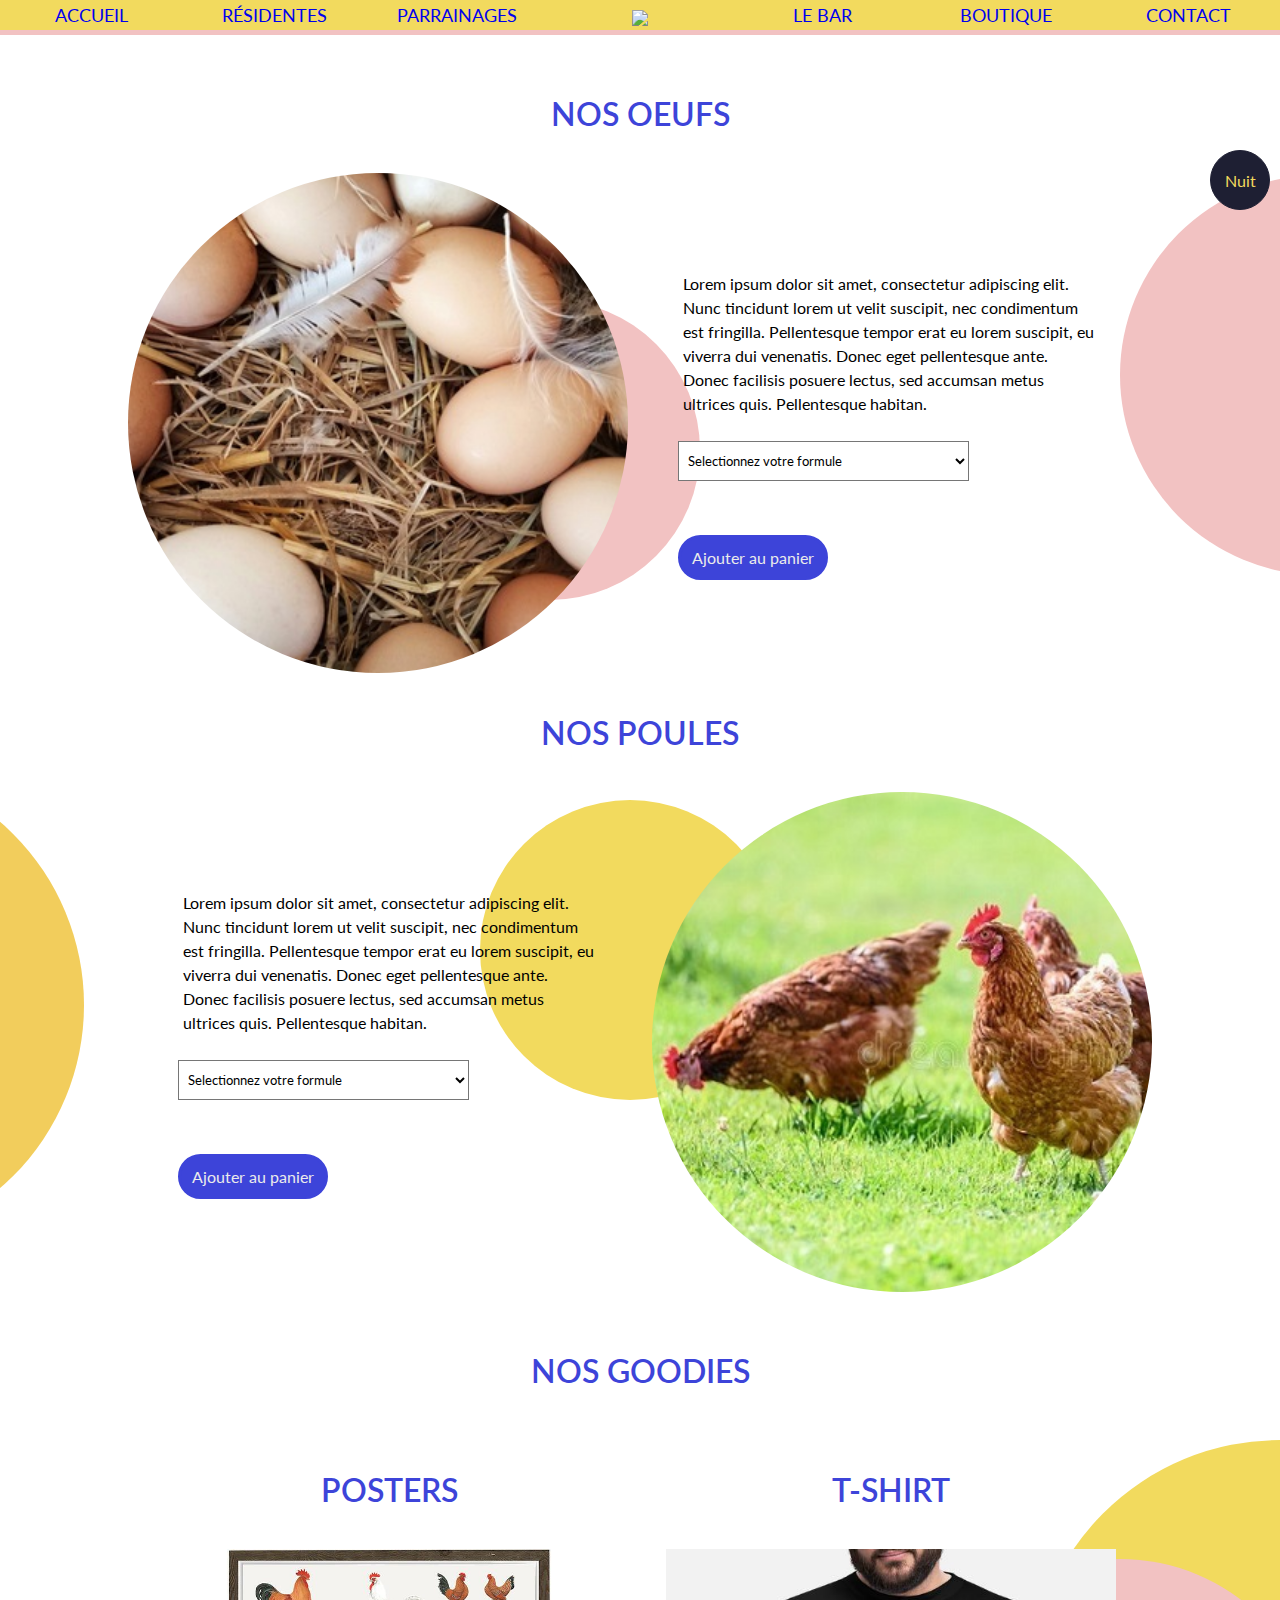
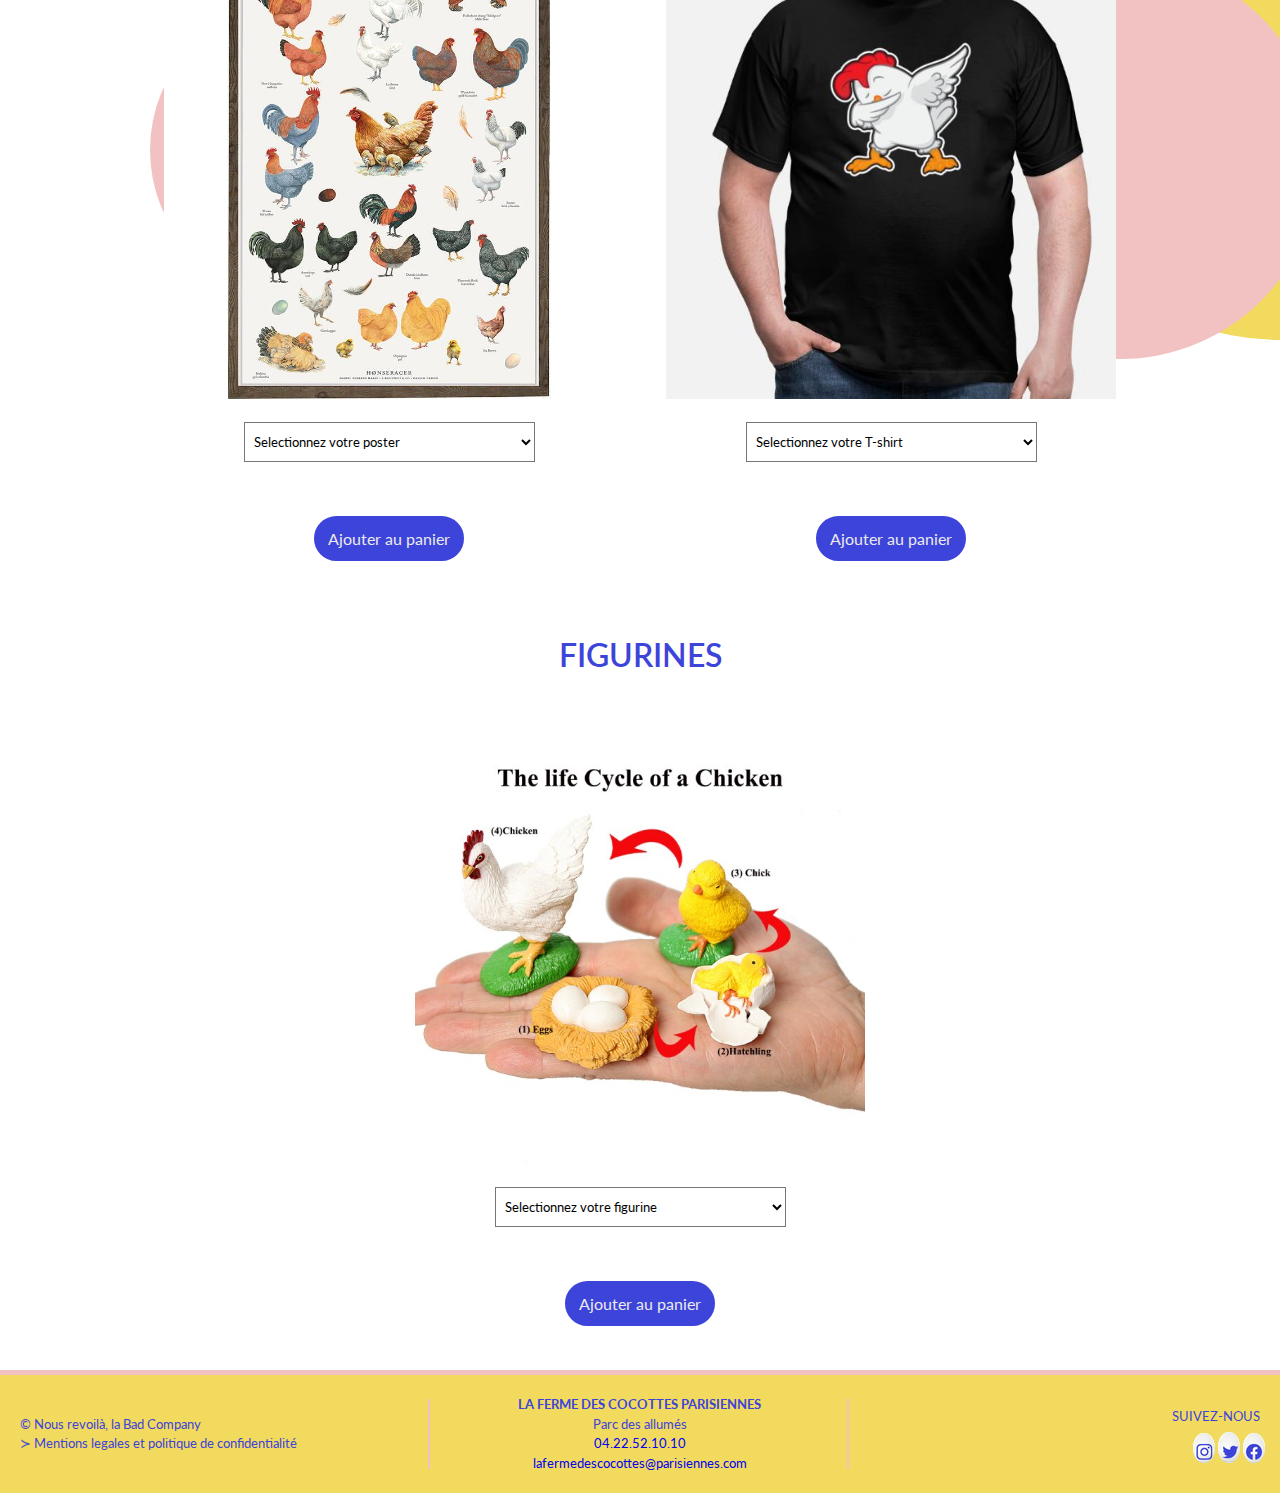
==== commit 34c1dde0: "Merge branch 'main' into Dev-deo" ====
--- a/boutique.html
+++ b/boutique.html
@@ -117,7 +117,7 @@
               <div class="articles">
                 <div class="elements">
                   <h2 class="lestitres">Posters</h2>
-                  <img class="imgposterpoules" src="img/poster-boutique.jpeg" alt="Poster de poule.">
+                  <img class="imgposterpoules imgGoodies" src="img/poster-boutique.jpeg" alt="Poster de poule.">
                   <div class="dropdownPack">
 <!--                     <button class="boutonmenu1">Poster poules 1</button>
                     <div class="dropdownPack-child">
@@ -144,7 +144,7 @@
                 </div>
                 <div class="elements">
                   <h2 class="lestitres">T-shirt</h2>
-                  <img class="imgt-shirt" src="img/t-shirt-poulet-dab-.jpg" alt="T-shirt de poule qui Dab.">
+                  <img class="imgt-shirt imgGoodies" src="img/t-shirt-poulet-dab-.jpg" alt="T-shirt de poule qui Dab.">
                   <div class="dropdownPack">
 <!--                     <button class="boutonmenu1">T-shirt de poule qui DAB t'as capté ?</button>
                     <div class="dropdownPack-child">
@@ -173,7 +173,7 @@
                 </div>
                 <div class="elements">
                   <h2 class="lestitres">Figurines</h2>
-                  <img class="imgfigurines" src="img/figurines-de-poule.jpg" alt="Figurines de poules.">
+                  <img class="imgfigurines imgGoodies" src="img/figurines-de-poule.jpg" alt="Figurines de poules.">
                   <div class="dropdownPack">
 <!--                     <button class="boutonmenu1">Figurines de poules 1</button>
                     <div class="dropdownPack-child">
--- a/css/style.css
+++ b/css/style.css
@@ -252,10 +252,10 @@
     justify-content: flex-start;
   }
 
-  .poules__container:nth-child(2n) {
+/*   .poules__container:nth-child(2n) {
     flex-direction: row;
   }
-
+ */
   .poulettes {
     width: 50%;
   }
--- a/css/boutique.css
+++ b/css/boutique.css
@@ -37,7 +37,7 @@
     font-size: 18px;
     }
     
-.boutonmenu1:hover {
+/* .boutonmenu1:hover {
     background-color: #3D44D9;
     }
 
@@ -112,6 +112,12 @@
       max-width: 450px;
      }
 
+     .imgGoodies {
+
+
+      max-height: 450px;
+     }
+
 /* //////////////////////////////////////////// */
 /* /////////// DEBUT MEDIA QUERIES /////////// */
 /* //////////////////////////////////////////// */
@@ -179,6 +185,7 @@
 .texteoeufs {
 
   margin: 0px;
+  align-items: center;
 }
 
 .dropdownPack {
@@ -192,6 +199,13 @@
   font-size: 30px;
 }
 
+#lePrixNosPoules {
+
+display: flex;
+justify-content: center;
+
+}
+
 
   }     
 /* ///////////////////////////////////////////// */
--- a/css/parrainages.css
+++ b/css/parrainages.css
@@ -483,7 +483,7 @@
 ////////////////////////////////////////////////////////////////////////////////////////////////////////////////////////////////////////////////////////////////////////////////////////////////////////////////////////////////////////////////////////////////////////////////////////////////////////////////////////////////////////////////////////////////////////////////////////////////////////////////////////////////////////////////////////////////////////////////////////////////////////////////////////////////////////////////////////////////////////////////////////////////////////////////////////////////////////////////////////////////////////
  */
 
-@media screen and (max-width: 650px) { 
+@media screen and (max-width: 1050px) { 
 
 html, body {
 overflow-x: hidden;
@@ -504,13 +504,15 @@
 
 .laFormule1 {
 justify-content: center;
+padding-top: 20px;
 
 }
 .texteFormule1 {
 display: flex;
 flex-direction: column;
 justify-content: space-between;
-margin:  20px;
+margin:  20px 0px 20px 0px;
+width: 100%;
 }
 
 .descriFormule1 {
@@ -523,7 +525,7 @@
 }
 
 .lePrix {
-margin: 20px 0px 20px 0px;
+margin: 5px 0px 5px 0px;
 font-size: 30px;
 }
 
@@ -533,8 +535,37 @@
 }
 
 .addToCartformule1 {
-display: flex;
-justify-content: flex-end;
+  display: flex;
+  justify-content: space-around;
+  flex-direction: column;
+  align-items: flex-end;
+}
+
+.btnEtTexte {
+  display: flex;
+  flex-direction: column;
+  align-items: flex-end;
+
+}
+
+#btnParrainer {
+
+margin: 0px 0px 10px 0px;
+
+}
+
+.merciParrainage  {
+  display: flex;
+  flex-direction: column;
+  align-items: flex-end;
+  margin: 0px;
+}
+
+..merciAdopter  {
+  display: flex;
+  flex-direction: column;
+  align-items: flex-end;
+  margin: 0px;
 }
 
 .imgPouleParrainage {
@@ -553,15 +584,17 @@
 .textareaNomPoule {
 display: flex;
 flex-direction: row;
+justify-content: center;
+
 }
 
 .textareaNomPoule input {
-max-width: 200px;
 height: 40px;
 resize: none;
 justify-content: flex-start;
 font-family: var(--font-content);
 align-self: center;
+
 }
 
 .textareaNomPoule button {
@@ -572,12 +605,18 @@
 font-family: var(--font-content);
 }
 
-
+.textareaMailParraiange {
+
+  display: flex;
+  justify-content: center;
+
+}
 
 
 
 .textareaMailParraiange input {
 width: 100%;
+max-width: 300px;
 height: 40px;
 resize: none;
 justify-content: flex-start;
@@ -609,12 +648,12 @@
 }
 
 .texteFormule2 {
-margin: 0px 0px 0px 0px;
+margin: 10px 0px 0px 0px;
 display: flex;
 flex-direction: column;
 justify-content: space-between;
-margin: 20px;
-}
+/* margin: 20px;
+ */}
 
 .texteFormule2 a{
 display: flex;
@@ -623,6 +662,12 @@
 
 .addToCartformule3 {
 margin-top: 20px;
+}
+
+#btnAdopter {
+
+  margin:  20px 0px 20px 0px;
+
 }
 
 .filleulesMalheureusement {
@@ -711,6 +756,8 @@
 }
 
 .boiteRose2 {
+  display: none;
+
 position: absolute;
 height: 400px;
 width: 400px;
@@ -739,6 +786,8 @@
 top: 1440px;
 z-index: -1;
 overflow: hidden;
+display: none;
+
 }
 
 .rondJaune2 {
